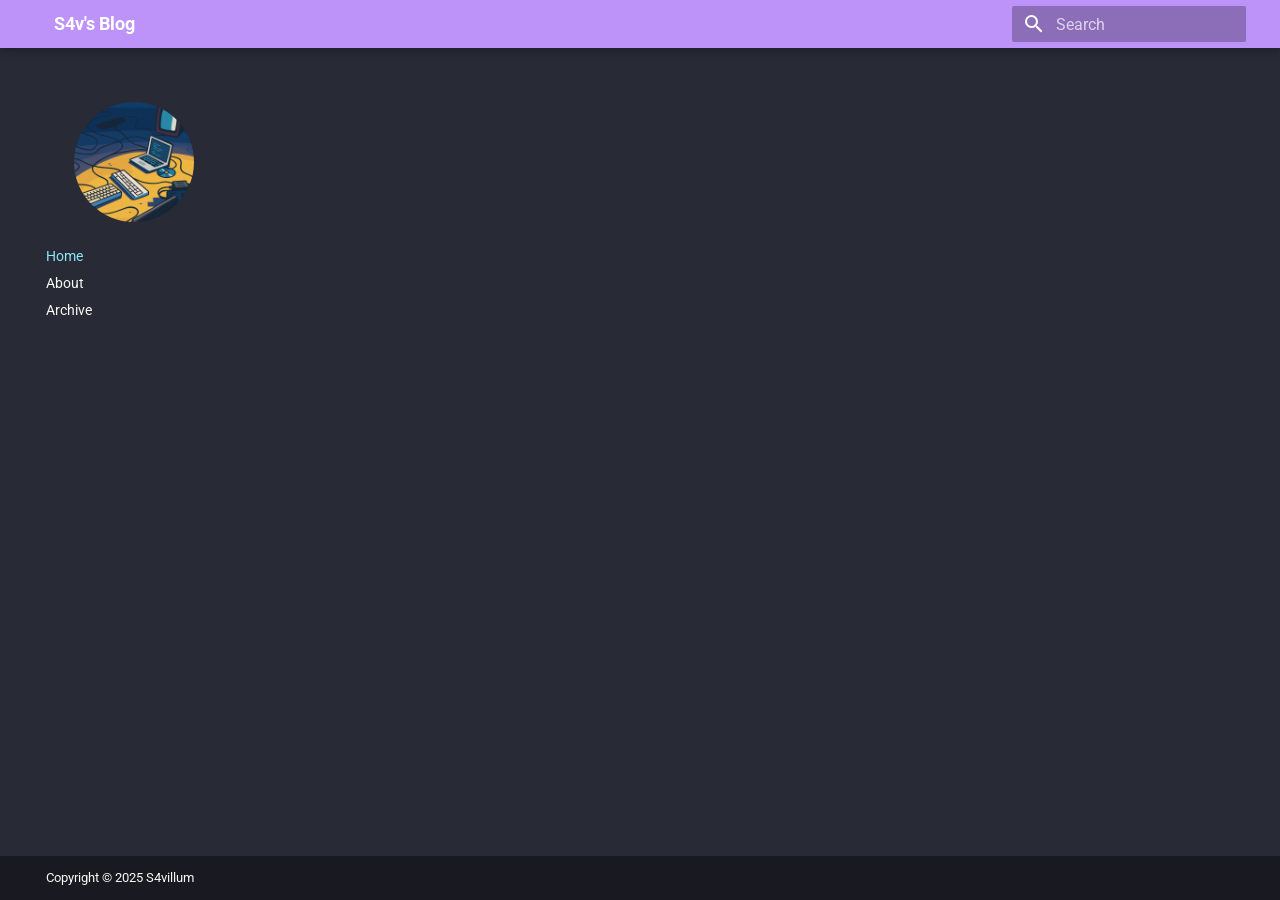
==== index.html @ 74160f94 "Deployed d2fc278 with MkDocs version: 1.6.1" ====
<!doctype html>
<html lang="en" class="no-js">
  <head>
    
      <meta charset="utf-8">
      <meta name="viewport" content="width=device-width,initial-scale=1">
      
        <meta name="description" content="Pentest && Windows internals R&D">
      
      
      
        <link rel="canonical" href="https://savillum.github.io/">
      
      
      
        <link rel="next" href="about/">
      
      
        
      
      
      <link rel="icon" href="assets/images/logo.png">
      <meta name="generator" content="mkdocs-1.6.1, mkdocs-material-9.7.1">
    
    
      
        <title>S4v's Blog</title>
      
    
    
      <link rel="stylesheet" href="assets/stylesheets/main.484c7ddc.min.css">
      
        
        <link rel="stylesheet" href="assets/stylesheets/palette.ab4e12ef.min.css">
      
      


    
    
      
    
    
      
        
        
        <link rel="preconnect" href="https://fonts.gstatic.com" crossorigin>
        <link rel="stylesheet" href="https://fonts.googleapis.com/css?family=Roboto:300,300i,400,400i,700,700i%7CRed+Hat+Mono:400,400i,700,700i&display=fallback">
        <style>:root{--md-text-font:"Roboto";--md-code-font:"Red Hat Mono"}</style>
      
    
    
      <link rel="stylesheet" href="assets/stylesheets/dracula.css">
    
    <script>__md_scope=new URL(".",location),__md_hash=e=>[...e].reduce(((e,_)=>(e<<5)-e+_.charCodeAt(0)),0),__md_get=(e,_=localStorage,t=__md_scope)=>JSON.parse(_.getItem(t.pathname+"."+e)),__md_set=(e,_,t=localStorage,a=__md_scope)=>{try{t.setItem(a.pathname+"."+e,JSON.stringify(_))}catch(e){}}</script>
    
      

    
    
  </head>
  
  
    
    
    
    
    
    <body dir="ltr" data-md-color-scheme="dracula" data-md-color-primary="custom" data-md-color-accent="custom">
  
    
    <input class="md-toggle" data-md-toggle="drawer" type="checkbox" id="__drawer" autocomplete="off">
    <input class="md-toggle" data-md-toggle="search" type="checkbox" id="__search" autocomplete="off">
    <label class="md-overlay" for="__drawer"></label>
    <div data-md-component="skip">
      
    </div>
    <div data-md-component="announce">
      
    </div>
    
    
      

  

<header class="md-header md-header--shadow" data-md-component="header">
  <nav class="md-header__inner md-grid" aria-label="Header">
    <a href="/" title="S4v&#39;s Blog" class="md-header__button md-logo" aria-label="S4v's Blog" data-md-component="logo">
      
  <img src="assets/images/logo.png" alt="logo">

    </a>
    <label class="md-header__button md-icon" for="__drawer">
      
      <svg xmlns="http://www.w3.org/2000/svg" viewBox="0 0 24 24"><path d="M3 6h18v2H3zm0 5h18v2H3zm0 5h18v2H3z"/></svg>
    </label>
    <div class="md-header__title" data-md-component="header-title">
      <div class="md-header__ellipsis">
        <div class="md-header__topic">
          <span class="md-ellipsis">
            S4v's Blog
          </span>
        </div>
        <div class="md-header__topic" data-md-component="header-topic">
          <span class="md-ellipsis">
            
              Home
            
          </span>
        </div>
      </div>
    </div>
    
      
    
    
    
    
      
      
        <label class="md-header__button md-icon" for="__search">
          
          <svg xmlns="http://www.w3.org/2000/svg" viewBox="0 0 24 24"><path d="M9.5 3A6.5 6.5 0 0 1 16 9.5c0 1.61-.59 3.09-1.56 4.23l.27.27h.79l5 5-1.5 1.5-5-5v-.79l-.27-.27A6.52 6.52 0 0 1 9.5 16 6.5 6.5 0 0 1 3 9.5 6.5 6.5 0 0 1 9.5 3m0 2C7 5 5 7 5 9.5S7 14 9.5 14 14 12 14 9.5 12 5 9.5 5"/></svg>
        </label>
        <div class="md-search" data-md-component="search" role="dialog">
  <label class="md-search__overlay" for="__search"></label>
  <div class="md-search__inner" role="search">
    <form class="md-search__form" name="search">
      <input type="text" class="md-search__input" name="query" aria-label="Search" placeholder="Search" autocapitalize="off" autocorrect="off" autocomplete="off" spellcheck="false" data-md-component="search-query" required>
      <label class="md-search__icon md-icon" for="__search">
        
        <svg xmlns="http://www.w3.org/2000/svg" viewBox="0 0 24 24"><path d="M9.5 3A6.5 6.5 0 0 1 16 9.5c0 1.61-.59 3.09-1.56 4.23l.27.27h.79l5 5-1.5 1.5-5-5v-.79l-.27-.27A6.52 6.52 0 0 1 9.5 16 6.5 6.5 0 0 1 3 9.5 6.5 6.5 0 0 1 9.5 3m0 2C7 5 5 7 5 9.5S7 14 9.5 14 14 12 14 9.5 12 5 9.5 5"/></svg>
        
        <svg xmlns="http://www.w3.org/2000/svg" viewBox="0 0 24 24"><path d="M20 11v2H8l5.5 5.5-1.42 1.42L4.16 12l7.92-7.92L13.5 5.5 8 11z"/></svg>
      </label>
      <nav class="md-search__options" aria-label="Search">
        
        <button type="reset" class="md-search__icon md-icon" title="Clear" aria-label="Clear" tabindex="-1">
          
          <svg xmlns="http://www.w3.org/2000/svg" viewBox="0 0 24 24"><path d="M19 6.41 17.59 5 12 10.59 6.41 5 5 6.41 10.59 12 5 17.59 6.41 19 12 13.41 17.59 19 19 17.59 13.41 12z"/></svg>
        </button>
      </nav>
      
    </form>
    <div class="md-search__output">
      <div class="md-search__scrollwrap" tabindex="0" data-md-scrollfix>
        <div class="md-search-result" data-md-component="search-result">
          <div class="md-search-result__meta">
            Initializing search
          </div>
          <ol class="md-search-result__list" role="presentation"></ol>
        </div>
      </div>
    </div>
  </div>
</div>
      
    
    
  </nav>
  
</header>
    
    <div class="md-container" data-md-component="container">
      
      
        
          
        
      
      <main class="md-main" data-md-component="main">
        <div class="md-main__inner md-grid">
          
            
              
              <div class="md-sidebar md-sidebar--primary" data-md-component="sidebar" data-md-type="navigation" >
                <div class="md-sidebar__scrollwrap">
                  <div class="md-sidebar__inner">
                    



<nav class="md-nav md-nav--primary" aria-label="Navigation" data-md-level="0">

  
  
  
    <div class="sidebar-logo-wrapper">
      <a href="/"
         class="sidebar-logo-link"
         aria-label="S4v's Blog">
        <img
          src="assets/images/logo.png"
          alt="S4v's Blog"
          class="sidebar-logo-image"
          width="120"
          height="120"
        >
      </a>
    </div>
  
  


  
  <ul class="md-nav__list" data-md-scrollfix>
    
      
      
  
  
    
  
  
    
      
    
  
  
    <li class="md-nav__item md-nav__item--active">
      
      <input class="md-nav__toggle md-toggle" type="checkbox" id="__toc">
      
      
      
      <a href="." class="md-nav__link md-nav__link--active">
        
  
  
  <span class="md-ellipsis">
    
  
    Home
  

    
  </span>
  
  

      </a>
      
    </li>
  

    
      
      
  
  
  
  
    <li class="md-nav__item">
      <a href="about/" class="md-nav__link">
        
  
  
  <span class="md-ellipsis">
    
  
    About
  

    
  </span>
  
  

      </a>
    </li>
  

    
      
      
  
  
  
  
    <li class="md-nav__item">
      <a href="." class="md-nav__link">
        
  
  
  <span class="md-ellipsis">
    
  
    Archive
  

    
  </span>
  
  

      </a>
    </li>
  

    
  </ul>
</nav>
                  </div>
                </div>
              </div>
            
            
              
              <div class="md-sidebar md-sidebar--secondary" data-md-component="sidebar" data-md-type="toc" >
                <div class="md-sidebar__scrollwrap">
                  <div class="md-sidebar__inner">
                    

<nav class="md-nav md-nav--secondary" aria-label="Table of contents">
  
  
  
  
</nav>
                  </div>
                </div>
              </div>
            
          
          
            <div class="md-content" data-md-component="content">
              
              <article class="md-content__inner md-typeset">
                

  <!-- Header del blog (contenuto di blog/index.md) -->
  <header class="md-typeset">
    
  </header>

  <!-- Indice dei post -->
  <section class="blog-index">
    
  </section>

  <!-- Paginazione (lasciata com'è nel tema originale) -->
  


              </article>
            </div>
          
          
<script>var target=document.getElementById(location.hash.slice(1));target&&target.name&&(target.checked=target.name.startsWith("__tabbed_"))</script>
        </div>
        
      </main>
      
        <footer class="md-footer">
  
  <div class="md-footer-meta md-typeset">
    <div class="md-footer-meta__inner md-grid">
      <div class="md-copyright">
  
    <div class="md-copyright__highlight">
      Copyright &copy; 2025 S4villum
    </div>
  
  
</div>
      
    </div>
  </div>
</footer>
      
    </div>
    <div class="md-dialog" data-md-component="dialog">
      <div class="md-dialog__inner md-typeset"></div>
    </div>
    
    
    
      
      
      <script id="__config" type="application/json">{"annotate": null, "base": ".", "features": [], "search": "assets/javascripts/workers/search.2c215733.min.js", "tags": null, "translations": {"clipboard.copied": "Copied to clipboard", "clipboard.copy": "Copy to clipboard", "search.result.more.one": "1 more on this page", "search.result.more.other": "# more on this page", "search.result.none": "No matching documents", "search.result.one": "1 matching document", "search.result.other": "# matching documents", "search.result.placeholder": "Type to start searching", "search.result.term.missing": "Missing", "select.version": "Select version"}, "version": null}</script>
    
    
      <script src="assets/javascripts/bundle.79ae519e.min.js"></script>
      
    
  </body>
</html>
---- assets/stylesheets/main.484c7ddc.min.css ----
@charset "UTF-8";html{-webkit-text-size-adjust:none;-moz-text-size-adjust:none;text-size-adjust:none;box-sizing:border-box}*,:after,:before{box-sizing:inherit}@media (prefers-reduced-motion){*,:after,:before{transition:none!important}}body{margin:0}a,button,input,label{-webkit-tap-highlight-color:transparent}a{color:inherit;text-decoration:none}hr{border:0;box-sizing:initial;display:block;height:.05rem;overflow:visible;padding:0}small{font-size:80%}sub,sup{line-height:1em}img{border-style:none}table{border-collapse:initial;border-spacing:0}td,th{font-weight:400;vertical-align:top}button{background:#0000;border:0;font-family:inherit;font-size:inherit;margin:0;padding:0}input{border:0;outline:none}:root{--md-primary-fg-color:#4051b5;--md-primary-fg-color--light:#5d6cc0;--md-primary-fg-color--dark:#303fa1;--md-primary-bg-color:#fff;--md-primary-bg-color--light:#ffffffb3;--md-accent-fg-color:#526cfe;--md-accent-fg-color--transparent:#526cfe1a;--md-accent-bg-color:#fff;--md-accent-bg-color--light:#ffffffb3}[data-md-color-scheme=default]{color-scheme:light}[data-md-color-scheme=default] img[src$="#gh-dark-mode-only"],[data-md-color-scheme=default] img[src$="#only-dark"]{display:none}:root,[data-md-color-scheme=default]{--md-hue:225deg;--md-default-fg-color:#000000de;--md-default-fg-color--light:#0000008a;--md-default-fg-color--lighter:#00000052;--md-default-fg-color--lightest:#00000012;--md-default-bg-color:#fff;--md-default-bg-color--light:#ffffffb3;--md-default-bg-color--lighter:#ffffff4d;--md-default-bg-color--lightest:#ffffff1f;--md-code-fg-color:#36464e;--md-code-bg-color:#f5f5f5;--md-code-bg-color--light:#f5f5f5b3;--md-code-bg-color--lighter:#f5f5f54d;--md-code-hl-color:#4287ff;--md-code-hl-color--light:#4287ff1a;--md-code-hl-number-color:#d52a2a;--md-code-hl-special-color:#db1457;--md-code-hl-function-color:#a846b9;--md-code-hl-constant-color:#6e59d9;--md-code-hl-keyword-color:#3f6ec6;--md-code-hl-string-color:#1c7d4d;--md-code-hl-name-color:var(--md-code-fg-color);--md-code-hl-operator-color:var(--md-default-fg-color--light);--md-code-hl-punctuation-color:var(--md-default-fg-color--light);--md-code-hl-comment-color:var(--md-default-fg-color--light);--md-code-hl-generic-color:var(--md-default-fg-color--light);--md-code-hl-variable-color:var(--md-default-fg-color--light);--md-typeset-color:var(--md-default-fg-color);--md-typeset-a-color:var(--md-primary-fg-color);--md-typeset-del-color:#f5503d26;--md-typeset-ins-color:#0bd57026;--md-typeset-kbd-color:#fafafa;--md-typeset-kbd-accent-color:#fff;--md-typeset-kbd-border-color:#b8b8b8;--md-typeset-mark-color:#ffff0080;--md-typeset-table-color:#0000001f;--md-typeset-table-color--light:rgba(0,0,0,.035);--md-admonition-fg-color:var(--md-default-fg-color);--md-admonition-bg-color:var(--md-default-bg-color);--md-warning-fg-color:#000000de;--md-warning-bg-color:#ff9;--md-footer-fg-color:#fff;--md-footer-fg-color--light:#ffffffb3;--md-footer-fg-color--lighter:#ffffff73;--md-footer-bg-color:#000000de;--md-footer-bg-color--dark:#00000052;--md-shadow-z1:0 0.2rem 0.5rem #0000000d,0 0 0.05rem #0000001a;--md-shadow-z2:0 0.2rem 0.5rem #0000001a,0 0 0.05rem #00000040;--md-shadow-z3:0 0.2rem 0.5rem #0003,0 0 0.05rem #00000059}.md-icon svg{fill:currentcolor;display:block;height:1.2rem;width:1.2rem}body{-webkit-font-smoothing:antialiased;-moz-osx-font-smoothing:grayscale;--md-text-font-family:var(--md-text-font,_),-apple-system,BlinkMacSystemFont,Helvetica,Arial,sans-serif;--md-code-font-family:var(--md-code-font,_),SFMono-Regular,Consolas,Menlo,monospace}aside,body,input{font-feature-settings:"kern","liga";color:var(--md-typeset-color);font-family:var(--md-text-font-family)}code,kbd,pre{font-feature-settings:"kern";font-family:var(--md-code-font-family)}:root{--md-typeset-table-sort-icon:url('data:image/svg+xml;charset=utf-8,<svg xmlns="http://www.w3.org/2000/svg" viewBox="0 0 24 24"><path d="m18 21-4-4h3V7h-3l4-4 4 4h-3v10h3M2 19v-2h10v2M2 13v-2h7v2M2 7V5h4v2z"/></svg>');--md-typeset-table-sort-icon--asc:url('data:image/svg+xml;charset=utf-8,<svg xmlns="http://www.w3.org/2000/svg" viewBox="0 0 24 24"><path d="M19 17h3l-4 4-4-4h3V3h2M2 17h10v2H2M6 5v2H2V5m0 6h7v2H2z"/></svg>');--md-typeset-table-sort-icon--desc:url('data:image/svg+xml;charset=utf-8,<svg xmlns="http://www.w3.org/2000/svg" viewBox="0 0 24 24"><path d="M19 7h3l-4-4-4 4h3v14h2M2 17h10v2H2M6 5v2H2V5m0 6h7v2H2z"/></svg>')}.md-typeset{-webkit-print-color-adjust:exact;color-adjust:exact;font-size:.8rem;line-height:1.6;overflow-wrap:break-word}@media print{.md-typeset{font-size:.68rem}}.md-typeset blockquote,.md-typeset dl,.md-typeset figure,.md-typeset ol,.md-typeset pre,.md-typeset ul{margin-bottom:1em;margin-top:1em}.md-typeset h1{color:var(--md-default-fg-color--light);font-size:2em;line-height:1.3;margin:0 0 1.25em}.md-typeset h1,.md-typeset h2{font-weight:300;letter-spacing:-.01em}.md-typeset h2{font-size:1.5625em;line-height:1.4;margin:1.6em 0 .64em}.md-typeset h3{font-size:1.25em;font-weight:400;letter-spacing:-.01em;line-height:1.5;margin:1.6em 0 .8em}.md-typeset h2+h3{margin-top:.8em}.md-typeset h4{font-weight:700;letter-spacing:-.01em;margin:1em 0}.md-typeset h5,.md-typeset h6{color:var(--md-default-fg-color--light);font-size:.8em;font-weight:700;letter-spacing:-.01em;margin:1.25em 0}.md-typeset h5{text-transform:uppercase}.md-typeset h5 code{text-transform:none}.md-typeset hr{border-bottom:.05rem solid var(--md-default-fg-color--lightest);display:flow-root;margin:1.5em 0}.md-typeset a{color:var(--md-typeset-a-color);word-break:break-word}.md-typeset a,.md-typeset a:before{transition:color 125ms}.md-typeset a:focus,.md-typeset a:hover{color:var(--md-accent-fg-color)}.md-typeset a:focus code,.md-typeset a:hover code{background-color:var(--md-accent-fg-color--transparent);color:var(--md-accent-fg-color)}.md-typeset a code{color:var(--md-typeset-a-color)}.md-typeset a.focus-visible{outline-color:var(--md-accent-fg-color);outline-offset:.2rem}.md-typeset code,.md-typeset kbd,.md-typeset pre{color:var(--md-code-fg-color);direction:ltr;font-variant-ligatures:none;transition:background-color 125ms}@media print{.md-typeset code,.md-typeset kbd,.md-typeset pre{white-space:pre-wrap}}.md-typeset code{background-color:var(--md-code-bg-color);border-radius:.1rem;-webkit-box-decoration-break:clone;box-decoration-break:clone;font-size:.85em;padding:0 .2941176471em;transition:color 125ms,background-color 125ms;word-break:break-word}.md-typeset code:not(.focus-visible){-webkit-tap-highlight-color:transparent;outline:none}.md-typeset pre{display:flow-root;line-height:1.4;position:relative}.md-typeset pre>code{-webkit-box-decoration-break:slice;box-decoration-break:slice;box-shadow:none;display:block;margin:0;outline-color:var(--md-accent-fg-color);overflow:auto;padding:.7720588235em 1.1764705882em;scrollbar-color:var(--md-default-fg-color--lighter) #0000;scrollbar-width:thin;touch-action:auto;word-break:normal}.md-typeset pre>code:hover{scrollbar-color:var(--md-accent-fg-color) #0000}.md-typeset pre>code::-webkit-scrollbar{height:.2rem;width:.2rem}.md-typeset pre>code::-webkit-scrollbar-thumb{background-color:var(--md-default-fg-color--lighter)}.md-typeset pre>code::-webkit-scrollbar-thumb:hover{background-color:var(--md-accent-fg-color)}.md-typeset kbd{background-color:var(--md-typeset-kbd-color);border-radius:.1rem;box-shadow:0 .1rem 0 .05rem var(--md-typeset-kbd-border-color),0 .1rem 0 var(--md-typeset-kbd-border-color),0 -.1rem .2rem var(--md-typeset-kbd-accent-color) inset;color:var(--md-default-fg-color);display:inline-block;font-size:.75em;padding:0 .6666666667em;vertical-align:text-top;word-break:break-word}.md-typeset mark{background-color:var(--md-typeset-mark-color);-webkit-box-decoration-break:clone;box-decoration-break:clone;color:inherit;word-break:break-word}.md-typeset abbr{cursor:help;text-decoration:none}.md-typeset [data-preview],.md-typeset abbr{border-bottom:.05rem dotted var(--md-default-fg-color--light)}.md-typeset small{opacity:.75}[dir=ltr] .md-typeset sub,[dir=ltr] .md-typeset sup{margin-left:.078125em}[dir=rtl] .md-typeset sub,[dir=rtl] .md-typeset sup{margin-right:.078125em}[dir=ltr] .md-typeset blockquote{padding-left:.6rem}[dir=rtl] .md-typeset blockquote{padding-right:.6rem}[dir=ltr] .md-typeset blockquote{border-left:.2rem solid var(--md-default-fg-color--lighter)}[dir=rtl] .md-typeset blockquote{border-right:.2rem solid var(--md-default-fg-color--lighter)}.md-typeset blockquote{color:var(--md-default-fg-color--light);margin-left:0;margin-right:0}.md-typeset ul{list-style-type:disc}.md-typeset ul[type]{list-style-type:revert-layer}[dir=ltr] .md-typeset ol,[dir=ltr] .md-typeset ul{margin-left:.625em}[dir=rtl] .md-typeset ol,[dir=rtl] .md-typeset ul{margin-right:.625em}.md-typeset ol,.md-typeset ul{padding:0}.md-typeset ol:not([hidden]),.md-typeset ul:not([hidden]){display:flow-root}.md-typeset ol ol,.md-typeset ul ol{list-style-type:lower-alpha}.md-typeset ol ol ol,.md-typeset ul ol ol{list-style-type:lower-roman}.md-typeset ol ol ol ol,.md-typeset ul ol ol ol{list-style-type:upper-alpha}.md-typeset ol ol ol ol ol,.md-typeset ul ol ol ol ol{list-style-type:upper-roman}.md-typeset ol[type],.md-typeset ul[type]{list-style-type:revert-layer}[dir=ltr] .md-typeset ol li,[dir=ltr] .md-typeset ul li{margin-left:1.25em}[dir=rtl] .md-typeset ol li,[dir=rtl] .md-typeset ul li{margin-right:1.25em}.md-typeset ol li,.md-typeset ul li{margin-bottom:.5em}.md-typeset ol li blockquote,.md-typeset ol li p,.md-typeset ul li blockquote,.md-typeset ul li p{margin:.5em 0}.md-typeset ol li:last-child,.md-typeset ul li:last-child{margin-bottom:0}[dir=ltr] .md-typeset ol li ol,[dir=ltr] .md-typeset ol li ul,[dir=ltr] .md-typeset ul li ol,[dir=ltr] .md-typeset ul li ul{margin-left:.625em}[dir=rtl] .md-typeset ol li ol,[dir=rtl] .md-typeset ol li ul,[dir=rtl] .md-typeset ul li ol,[dir=rtl] .md-typeset ul li ul{margin-right:.625em}.md-typeset ol li ol,.md-typeset ol li ul,.md-typeset ul li ol,.md-typeset ul li ul{margin-bottom:.5em;margin-top:.5em}[dir=ltr] .md-typeset dd{margin-left:1.875em}[dir=rtl] .md-typeset dd{margin-right:1.875em}.md-typeset dd{margin-bottom:1.5em;margin-top:1em}.md-typeset img,.md-typeset svg,.md-typeset video{height:auto;max-width:100%}.md-typeset img[align=left]{margin:1em 1em 1em 0}.md-typeset img[align=right]{margin:1em 0 1em 1em}.md-typeset img[align]:only-child{margin-top:0}.md-typeset figure{display:flow-root;margin:1em auto;max-width:100%;text-align:center;width:fit-content}.md-typeset figure img{display:block;margin:0 auto}.md-typeset figcaption{font-style:italic;margin:1em auto;max-width:24rem}.md-typeset iframe{max-width:100%}.md-typeset table:not([class]){background-color:var(--md-default-bg-color);border:.05rem solid var(--md-typeset-table-color);border-radius:.1rem;display:inline-block;font-size:.64rem;max-width:100%;overflow:auto;touch-action:auto}@media print{.md-typeset table:not([class]){display:table}}.md-typeset table:not([class])+*{margin-top:1.5em}.md-typeset table:not([class]) td>:first-child,.md-typeset table:not([class]) th>:first-child{margin-top:0}.md-typeset table:not([class]) td>:last-child,.md-typeset table:not([class]) th>:last-child{margin-bottom:0}.md-typeset table:not([class]) td:not([align]),.md-typeset table:not([class]) th:not([align]){text-align:left}[dir=rtl] .md-typeset table:not([class]) td:not([align]),[dir=rtl] .md-typeset table:not([class]) th:not([align]){text-align:right}.md-typeset table:not([class]) th{font-weight:700;min-width:5rem;padding:.9375em 1.25em;vertical-align:top}.md-typeset table:not([class]) td{border-top:.05rem solid var(--md-typeset-table-color);padding:.9375em 1.25em;vertical-align:top}.md-typeset table:not([class]) tbody tr{transition:background-color 125ms}.md-typeset table:not([class]) tbody tr:hover{background-color:var(--md-typeset-table-color--light);box-shadow:0 .05rem 0 var(--md-default-bg-color) inset}.md-typeset table:not([class]) a{word-break:normal}.md-typeset table th[role=columnheader]{cursor:pointer}[dir=ltr] .md-typeset table th[role=columnheader]:after{margin-left:.5em}[dir=rtl] .md-typeset table th[role=columnheader]:after{margin-right:.5em}.md-typeset table th[role=columnheader]:after{content:"";display:inline-block;height:1.2em;-webkit-mask-image:var(--md-typeset-table-sort-icon);mask-image:var(--md-typeset-table-sort-icon);-webkit-mask-repeat:no-repeat;mask-repeat:no-repeat;-webkit-mask-size:contain;mask-size:contain;transition:background-color 125ms;vertical-align:text-bottom;width:1.2em}.md-typeset table th[role=columnheader]:hover:after{background-color:var(--md-default-fg-color--lighter)}.md-typeset table th[role=columnheader][aria-sort=ascending]:after{background-color:var(--md-default-fg-color--light);-webkit-mask-image:var(--md-typeset-table-sort-icon--asc);mask-image:var(--md-typeset-table-sort-icon--asc)}.md-typeset table th[role=columnheader][aria-sort=descending]:after{background-color:var(--md-default-fg-color--light);-webkit-mask-image:var(--md-typeset-table-sort-icon--desc);mask-image:var(--md-typeset-table-sort-icon--desc)}.md-typeset__scrollwrap{margin:1em -.8rem;overflow-x:auto;touch-action:auto}.md-typeset__table{display:inline-block;margin-bottom:.5em;padding:0 .8rem}@media print{.md-typeset__table{display:block}}html .md-typeset__table table{display:table;margin:0;overflow:hidden;width:100%}@media screen and (max-width:44.984375em){.md-content__inner>pre{margin:1em -.8rem}.md-content__inner>pre code{border-radius:0}}.md-typeset .md-author{border-radius:100%;display:block;flex-shrink:0;height:1.6rem;overflow:hidden;position:relative;transition:color 125ms,transform 125ms;width:1.6rem}.md-typeset .md-author img{display:block}.md-typeset .md-author--more{background:var(--md-default-fg-color--lightest);color:var(--md-default-fg-color--lighter);font-size:.6rem;font-weight:700;line-height:1.6rem;text-align:center}.md-typeset .md-author--long{height:2.4rem;width:2.4rem}.md-typeset a.md-author{transform:scale(1)}.md-typeset a.md-author img{border-radius:100%;filter:grayscale(100%) opacity(75%);transition:filter 125ms}.md-typeset a.md-author:focus,.md-typeset a.md-author:hover{transform:scale(1.1);z-index:1}.md-typeset a.md-author:focus img,.md-typeset a.md-author:hover img{filter:grayscale(0)}.md-banner{background-color:var(--md-footer-bg-color);color:var(--md-footer-fg-color);overflow:auto}@media print{.md-banner{display:none}}.md-banner--warning{background-color:var(--md-warning-bg-color);color:var(--md-warning-fg-color)}.md-banner__inner{font-size:.7rem;margin:.6rem auto;padding:0 .8rem}[dir=ltr] .md-banner__button{float:right}[dir=rtl] .md-banner__button{float:left}.md-banner__button{color:inherit;cursor:pointer;transition:opacity .25s}.no-js .md-banner__button{display:none}.md-banner__button:hover{opacity:.7}html{font-size:125%;height:100%;overflow-x:hidden}@media screen and (min-width:100em){html{font-size:137.5%}}@media screen and (min-width:125em){html{font-size:150%}}body{background-color:var(--md-default-bg-color);display:flex;flex-direction:column;font-size:.5rem;min-height:100%;position:relative;width:100%}@media print{body{display:block}}@media screen and (max-width:59.984375em){body[data-md-scrolllock]{position:fixed}}.md-grid{margin-left:auto;margin-right:auto;max-width:61rem}.md-container{display:flex;flex-direction:column;flex-grow:1}@media print{.md-container{display:block}}.md-main{flex-grow:1}.md-main__inner{display:flex;height:100%;margin-top:1.5rem}.md-ellipsis{overflow:hidden;text-overflow:ellipsis}.md-toggle{display:none}.md-option{height:0;opacity:0;position:absolute;width:0}.md-option:checked+label:not([hidden]){display:block}.md-option.focus-visible+label{outline-color:var(--md-accent-fg-color);outline-style:auto}.md-skip{background-color:var(--md-default-fg-color);border-radius:.1rem;color:var(--md-default-bg-color);font-size:.64rem;margin:.5rem;opacity:0;outline-color:var(--md-accent-fg-color);padding:.3rem .5rem;position:fixed;transform:translateY(.4rem);z-index:-1}.md-skip:focus{opacity:1;transform:translateY(0);transition:transform .25s cubic-bezier(.4,0,.2,1),opacity 175ms 75ms;z-index:10}@page{margin:25mm}:root{--md-clipboard-icon:url('data:image/svg+xml;charset=utf-8,<svg xmlns="http://www.w3.org/2000/svg" viewBox="0 0 24 24"><path d="M19 21H8V7h11m0-2H8a2 2 0 0 0-2 2v14a2 2 0 0 0 2 2h11a2 2 0 0 0 2-2V7a2 2 0 0 0-2-2m-3-4H4a2 2 0 0 0-2 2v14h2V3h12z"/></svg>')}.md-clipboard{border-radius:.1rem;color:var(--md-default-fg-color--lightest);cursor:pointer;height:1.5em;outline-color:var(--md-accent-fg-color);outline-offset:.1rem;transition:color .25s;width:1.5em;z-index:1}@media print{.md-clipboard{display:none}}.md-clipboard:not(.focus-visible){-webkit-tap-highlight-color:transparent;outline:none}:hover>.md-clipboard{color:var(--md-default-fg-color--light)}.md-clipboard:focus,.md-clipboard:hover{color:var(--md-accent-fg-color)}.md-clipboard:after{background-color:currentcolor;content:"";display:block;height:1.125em;margin:0 auto;-webkit-mask-image:var(--md-clipboard-icon);mask-image:var(--md-clipboard-icon);-webkit-mask-position:center;mask-position:center;-webkit-mask-repeat:no-repeat;mask-repeat:no-repeat;-webkit-mask-size:contain;mask-size:contain;width:1.125em}.md-clipboard--inline{cursor:pointer}.md-clipboard--inline code{transition:color .25s,background-color .25s}.md-clipboard--inline:focus code,.md-clipboard--inline:hover code{background-color:var(--md-accent-fg-color--transparent);color:var(--md-accent-fg-color)}:root{--md-code-select-icon:url('data:image/svg+xml;charset=utf-8,<svg xmlns="http://www.w3.org/2000/svg" viewBox="0 0 24 24"><path d="M19 19h-4v2h4c1.1 0 2-.9 2-2v-4h-2m0-12h-4v2h4v4h2V5c0-1.1-.9-2-2-2M5 5h4V3H5c-1.1 0-2 .9-2 2v4h2m0 6H3v4c0 1.1.9 2 2 2h4v-2H5zm2-4h2v2H7zm4 0h2v2h-2zm4 0h2v2h-2zM7 7h2v2H7zm4 0h2v2h-2zm4 0h2v2h-2zm-8 8h2v2H7zm4 0h2v2h-2zm4 0h2v2h-2z"/></svg>');--md-code-copy-icon:url('data:image/svg+xml;charset=utf-8,<svg xmlns="http://www.w3.org/2000/svg" viewBox="0 0 24 24"><path d="M19 21H8V7h11m0-2H8a2 2 0 0 0-2 2v14a2 2 0 0 0 2 2h11a2 2 0 0 0 2-2V7a2 2 0 0 0-2-2m-3-4H4a2 2 0 0 0-2 2v14h2V3h12z"/></svg>')}.md-typeset .md-code__content{display:grid}.md-code__nav{background-color:var(--md-code-bg-color--lighter);border-radius:.1rem;display:flex;gap:.2rem;padding:.2rem;position:absolute;right:.25em;top:.25em;transition:background-color .25s;z-index:1}:hover>.md-code__nav{background-color:var(--md-code-bg-color--light)}.md-code__button{color:var(--md-default-fg-color--lightest);cursor:pointer;display:block;height:1.5em;outline-color:var(--md-accent-fg-color);outline-offset:.1rem;transition:color .25s;width:1.5em}:hover>*>.md-code__button{color:var(--md-default-fg-color--light)}.md-code__button.focus-visible,.md-code__button:hover{color:var(--md-accent-fg-color)}.md-code__button--active{color:var(--md-default-fg-color)!important}.md-code__button:after{background-color:currentcolor;content:"";display:block;height:1.125em;margin:0 auto;-webkit-mask-position:center;mask-position:center;-webkit-mask-repeat:no-repeat;mask-repeat:no-repeat;-webkit-mask-size:contain;mask-size:contain;width:1.125em}.md-code__button[data-md-type=select]:after{-webkit-mask-image:var(--md-code-select-icon);mask-image:var(--md-code-select-icon)}.md-code__button[data-md-type=copy]:after{-webkit-mask-image:var(--md-code-copy-icon);mask-image:var(--md-code-copy-icon)}@keyframes consent{0%{opacity:0;transform:translateY(100%)}to{opacity:1;transform:translateY(0)}}@keyframes overlay{0%{opacity:0}to{opacity:1}}.md-consent__overlay{animation:overlay .25s both;-webkit-backdrop-filter:blur(.1rem);backdrop-filter:blur(.1rem);background-color:#0000008a;height:100%;opacity:1;position:fixed;top:0;width:100%;z-index:5}.md-consent__inner{animation:consent .5s cubic-bezier(.1,.7,.1,1) both;background-color:var(--md-default-bg-color);border:0;border-radius:.1rem;bottom:0;box-shadow:0 0 .2rem #0000001a,0 .2rem .4rem #0003;max-height:100%;overflow:auto;padding:0;position:fixed;width:100%;z-index:5}.md-consent__form{padding:.8rem}.md-consent__settings{display:none;margin:1em 0}input:checked+.md-consent__settings{display:block}.md-consent__controls{margin-bottom:.8rem}.md-typeset .md-consent__controls .md-button{display:inline}@media screen and (max-width:44.984375em){.md-typeset .md-consent__controls .md-button{display:block;margin-top:.4rem;text-align:center;width:100%}}.md-consent label{cursor:pointer}.md-content{flex-grow:1;min-width:0}.md-content__inner{margin:0 .8rem 1.2rem;padding-top:.6rem}@media screen and (min-width:76.25em){[dir=ltr] .md-sidebar--primary:not([hidden])~.md-content>.md-content__inner{margin-left:1.2rem}[dir=ltr] .md-sidebar--secondary:not([hidden])~.md-content>.md-content__inner,[dir=rtl] .md-sidebar--primary:not([hidden])~.md-content>.md-content__inner{margin-right:1.2rem}[dir=rtl] .md-sidebar--secondary:not([hidden])~.md-content>.md-content__inner{margin-left:1.2rem}}.md-content__inner:before{content:"";display:block;height:.4rem}.md-content__inner>:last-child{margin-bottom:0}[dir=ltr] .md-content__button{float:right}[dir=rtl] .md-content__button{float:left}[dir=ltr] .md-content__button{margin-left:.4rem}[dir=rtl] .md-content__button{margin-right:.4rem}.md-content__button{margin:.4rem 0;padding:0}@media print{.md-content__button{display:none}}.md-typeset .md-content__button{color:var(--md-default-fg-color--lighter)}.md-content__button svg{display:inline;vertical-align:top}[dir=rtl] .md-content__button svg{transform:scaleX(-1)}[dir=ltr] .md-dialog{right:.8rem}[dir=rtl] .md-dialog{left:.8rem}.md-dialog{background-color:var(--md-default-fg-color);border-radius:.1rem;bottom:.8rem;box-shadow:var(--md-shadow-z3);min-width:11.1rem;opacity:0;padding:.4rem .6rem;pointer-events:none;position:fixed;transform:translateY(100%);transition:transform 0ms .4s,opacity .4s;z-index:4}@media print{.md-dialog{display:none}}.md-dialog--active{opacity:1;pointer-events:auto;transform:translateY(0);transition:transform .4s cubic-bezier(.075,.85,.175,1),opacity .4s}.md-dialog__inner{color:var(--md-default-bg-color);font-size:.7rem}.md-feedback{margin:2em 0 1em;text-align:center}.md-feedback fieldset{border:none;margin:0;padding:0}.md-feedback__title{font-weight:700;margin:1em auto}.md-feedback__inner{position:relative}.md-feedback__list{display:flex;flex-wrap:wrap;place-content:baseline center;position:relative}.md-feedback__list:hover .md-icon:not(:disabled){color:var(--md-default-fg-color--lighter)}:disabled .md-feedback__list{min-height:1.8rem}.md-feedback__icon{color:var(--md-default-fg-color--light);cursor:pointer;flex-shrink:0;margin:0 .1rem;transition:color 125ms}.md-feedback__icon:not(:disabled).md-icon:hover{color:var(--md-accent-fg-color)}.md-feedback__icon:disabled{color:var(--md-default-fg-color--lightest);pointer-events:none}.md-feedback__note{opacity:0;position:relative;transform:translateY(.4rem);transition:transform .4s cubic-bezier(.1,.7,.1,1),opacity .15s}.md-feedback__note>*{margin:0 auto;max-width:16rem}:disabled .md-feedback__note{opacity:1;transform:translateY(0)}@media print{.md-feedback{display:none}}.md-footer{background-color:var(--md-footer-bg-color);color:var(--md-footer-fg-color)}@media print{.md-footer{display:none}}.md-footer__inner{justify-content:space-between;overflow:auto;padding:.2rem}.md-footer__inner:not([hidden]){display:flex}.md-footer__link{align-items:end;display:flex;flex-grow:0.01;margin-bottom:.4rem;margin-top:1rem;max-width:100%;outline-color:var(--md-accent-fg-color);overflow:hidden;transition:opacity .25s}.md-footer__link:focus,.md-footer__link:hover{opacity:.7}[dir=rtl] .md-footer__link svg{transform:scaleX(-1)}@media screen and (max-width:44.984375em){.md-footer__link--prev{flex-shrink:0}.md-footer__link--prev .md-footer__title{display:none}}[dir=ltr] .md-footer__link--next{margin-left:auto}[dir=rtl] .md-footer__link--next{margin-right:auto}.md-footer__link--next{text-align:right}[dir=rtl] .md-footer__link--next{text-align:left}.md-footer__title{flex-grow:1;font-size:.9rem;margin-bottom:.7rem;max-width:calc(100% - 2.4rem);padding:0 1rem;white-space:nowrap}.md-footer__button{margin:.2rem;padding:.4rem}.md-footer__direction{font-size:.64rem;opacity:.7}.md-footer-meta{background-color:var(--md-footer-bg-color--dark)}.md-footer-meta__inner{display:flex;flex-wrap:wrap;justify-content:space-between;padding:.2rem}html .md-footer-meta.md-typeset a{color:var(--md-footer-fg-color--light)}html .md-footer-meta.md-typeset a:focus,html .md-footer-meta.md-typeset a:hover{color:var(--md-footer-fg-color)}.md-copyright{color:var(--md-footer-fg-color--lighter);font-size:.64rem;margin:auto .6rem;padding:.4rem 0;width:100%}@media screen and (min-width:45em){.md-copyright{width:auto}}.md-copyright__highlight{color:var(--md-footer-fg-color--light)}.md-social{display:inline-flex;gap:.2rem;margin:0 .4rem;padding:.2rem 0 .6rem}@media screen and (min-width:45em){.md-social{padding:.6rem 0}}.md-social__link{display:inline-block;height:1.6rem;text-align:center;width:1.6rem}.md-social__link:before{line-height:1.9}.md-social__link svg{fill:currentcolor;max-height:.8rem;vertical-align:-25%}.md-typeset .md-button{border:.1rem solid;border-radius:.1rem;color:var(--md-primary-fg-color);cursor:pointer;display:inline-block;font-weight:700;padding:.625em 2em;transition:color 125ms,background-color 125ms,border-color 125ms}.md-typeset .md-button--primary{background-color:var(--md-primary-fg-color);border-color:var(--md-primary-fg-color);color:var(--md-primary-bg-color)}.md-typeset .md-button:focus,.md-typeset .md-button:hover{background-color:var(--md-accent-fg-color);border-color:var(--md-accent-fg-color);color:var(--md-accent-bg-color)}[dir=ltr] .md-typeset .md-input{border-top-left-radius:.1rem}[dir=ltr] .md-typeset .md-input,[dir=rtl] .md-typeset .md-input{border-top-right-radius:.1rem}[dir=rtl] .md-typeset .md-input{border-top-left-radius:.1rem}.md-typeset .md-input{border-bottom:.1rem solid var(--md-default-fg-color--lighter);box-shadow:var(--md-shadow-z1);font-size:.8rem;height:1.8rem;padding:0 .6rem;transition:border .25s,box-shadow .25s}.md-typeset .md-input:focus,.md-typeset .md-input:hover{border-bottom-color:var(--md-accent-fg-color);box-shadow:var(--md-shadow-z2)}.md-typeset .md-input--stretch{width:100%}.md-header{background-color:var(--md-primary-fg-color);box-shadow:0 0 .2rem #0000,0 .2rem .4rem #0000;color:var(--md-primary-bg-color);display:block;left:0;position:sticky;right:0;top:0;z-index:4}@media print{.md-header{display:none}}.md-header[hidden]{transform:translateY(-100%);transition:transform .25s cubic-bezier(.8,0,.6,1),box-shadow .25s}.md-header--shadow{box-shadow:0 0 .2rem #0000001a,0 .2rem .4rem #0003;transition:transform .25s cubic-bezier(.1,.7,.1,1),box-shadow .25s}.md-header__inner{align-items:center;display:flex;padding:0 .2rem}.md-header__button{color:currentcolor;cursor:pointer;margin:.2rem;outline-color:var(--md-accent-fg-color);padding:.4rem;position:relative;transition:opacity .25s;vertical-align:middle;z-index:1}.md-header__button:hover{opacity:.7}.md-header__button:not([hidden]){display:inline-block}.md-header__button:not(.focus-visible){-webkit-tap-highlight-color:transparent;outline:none}.md-header__button.md-logo{margin:.2rem;padding:.4rem}@media screen and (max-width:76.234375em){.md-header__button.md-logo{display:none}}.md-header__button.md-logo img,.md-header__button.md-logo svg{fill:currentcolor;display:block;height:1.2rem;width:auto}@media screen and (min-width:60em){.md-header__button[for=__search]{display:none}}.no-js .md-header__button[for=__search]{display:none}[dir=rtl] .md-header__button[for=__search] svg{transform:scaleX(-1)}@media screen and (min-width:76.25em){.md-header__button[for=__drawer]{display:none}}.md-header__topic{display:flex;max-width:100%;position:absolute;transition:transform .4s cubic-bezier(.1,.7,.1,1),opacity .15s;white-space:nowrap}.md-header__topic+.md-header__topic{opacity:0;pointer-events:none;transform:translateX(1.25rem);transition:transform .4s cubic-bezier(1,.7,.1,.1),opacity .15s;z-index:-1}[dir=rtl] .md-header__topic+.md-header__topic{transform:translateX(-1.25rem)}.md-header__topic:first-child{font-weight:700}[dir=ltr] .md-header__title{margin-left:1rem;margin-right:.4rem}[dir=rtl] .md-header__title{margin-left:.4rem;margin-right:1rem}.md-header__title{flex-grow:1;font-size:.9rem;height:2.4rem;line-height:2.4rem}.md-header__title--active .md-header__topic{opacity:0;pointer-events:none;transform:translateX(-1.25rem);transition:transform .4s cubic-bezier(1,.7,.1,.1),opacity .15s;z-index:-1}[dir=rtl] .md-header__title--active .md-header__topic{transform:translateX(1.25rem)}.md-header__title--active .md-header__topic+.md-header__topic{opacity:1;pointer-events:auto;transform:translateX(0);transition:transform .4s cubic-bezier(.1,.7,.1,1),opacity .15s;z-index:0}.md-header__title>.md-header__ellipsis{height:100%;position:relative;width:100%}.md-header__option{display:flex;flex-shrink:0;max-width:100%;transition:max-width 0ms .25s,opacity .25s .25s;white-space:nowrap}[data-md-toggle=search]:checked~.md-header .md-header__option{max-width:0;opacity:0;transition:max-width 0ms,opacity 0ms}.md-header__option>input{bottom:0}.md-header__source{display:none}@media screen and (min-width:60em){[dir=ltr] .md-header__source{margin-left:1rem}[dir=rtl] .md-header__source{margin-right:1rem}.md-header__source{display:block;max-width:11.7rem;width:11.7rem}}@media screen and (min-width:76.25em){[dir=ltr] .md-header__source{margin-left:1.4rem}[dir=rtl] .md-header__source{margin-right:1.4rem}}.md-meta{color:var(--md-default-fg-color--light);font-size:.7rem;line-height:1.3}.md-meta__list{display:inline-flex;flex-wrap:wrap;list-style:none;margin:0;padding:0}.md-meta__item:not(:last-child):after{content:"·";margin-left:.2rem;margin-right:.2rem}.md-meta__link{color:var(--md-typeset-a-color)}.md-meta__link:focus,.md-meta__link:hover{color:var(--md-accent-fg-color)}.md-draft{background-color:#ff1744;border-radius:.125em;color:#fff;display:inline-block;font-weight:700;padding-left:.5714285714em;padding-right:.5714285714em}:root{--md-nav-icon--prev:url('data:image/svg+xml;charset=utf-8,<svg xmlns="http://www.w3.org/2000/svg" viewBox="0 0 24 24"><path d="M20 11v2H8l5.5 5.5-1.42 1.42L4.16 12l7.92-7.92L13.5 5.5 8 11z"/></svg>');--md-nav-icon--next:url('data:image/svg+xml;charset=utf-8,<svg xmlns="http://www.w3.org/2000/svg" viewBox="0 0 24 24"><path d="M8.59 16.58 13.17 12 8.59 7.41 10 6l6 6-6 6z"/></svg>');--md-toc-icon:url('data:image/svg+xml;charset=utf-8,<svg xmlns="http://www.w3.org/2000/svg" viewBox="0 0 24 24"><path d="M3 9h14V7H3zm0 4h14v-2H3zm0 4h14v-2H3zm16 0h2v-2h-2zm0-10v2h2V7zm0 6h2v-2h-2z"/></svg>')}.md-nav{font-size:.7rem;line-height:1.3}.md-nav__title{color:var(--md-default-fg-color--light);display:block;font-weight:700;overflow:hidden;padding:0 .6rem;text-overflow:ellipsis}.md-nav__title .md-nav__button{display:none}.md-nav__title .md-nav__button img{height:100%;width:auto}.md-nav__title .md-nav__button.md-logo img,.md-nav__title .md-nav__button.md-logo svg{fill:currentcolor;display:block;height:2.4rem;max-width:100%;object-fit:contain;width:auto}.md-nav__list{list-style:none;margin:0;padding:0}.md-nav__link{align-items:flex-start;display:flex;gap:.4rem;margin-top:.625em;scroll-snap-align:start;transition:color 125ms}.md-nav__link--passed,.md-nav__link--passed code{color:var(--md-default-fg-color--light)}.md-nav__item .md-nav__link--active,.md-nav__item .md-nav__link--active code{color:var(--md-typeset-a-color)}.md-nav__link .md-ellipsis{position:relative}.md-nav__link .md-ellipsis code{word-break:normal}[dir=ltr] .md-nav__link .md-icon:last-child{margin-left:auto}[dir=rtl] .md-nav__link .md-icon:last-child{margin-right:auto}.md-nav__link .md-typeset{font-size:.7rem;line-height:1.3}.md-nav__link svg{fill:currentcolor;flex-shrink:0;height:1.3em;position:relative}.md-nav__link[for]:focus,.md-nav__link[for]:hover,.md-nav__link[href]:focus,.md-nav__link[href]:hover{color:var(--md-accent-fg-color);cursor:pointer}.md-nav__link[for]:focus code,.md-nav__link[for]:hover code,.md-nav__link[href]:focus code,.md-nav__link[href]:hover code{background-color:var(--md-accent-fg-color--transparent);color:var(--md-accent-fg-color)}.md-nav__link.focus-visible{outline-color:var(--md-accent-fg-color);outline-offset:.2rem}.md-nav--primary .md-nav__link[for=__toc]{display:none}.md-nav--primary .md-nav__link[for=__toc] .md-icon:after{background-color:currentcolor;display:block;height:100%;-webkit-mask-image:var(--md-toc-icon);mask-image:var(--md-toc-icon);width:100%}.md-nav--primary .md-nav__link[for=__toc]~.md-nav{display:none}.md-nav__container>.md-nav__link{margin-top:0}.md-nav__container>.md-nav__link:first-child{flex-grow:1;min-width:0}.md-nav__icon{flex-shrink:0}.md-nav__source{display:none}@media screen and (max-width:76.234375em){.md-nav--primary,.md-nav--primary .md-nav{background-color:var(--md-default-bg-color);display:flex;flex-direction:column;height:100%;left:0;position:absolute;right:0;top:0;z-index:1}.md-nav--primary .md-nav__item,.md-nav--primary .md-nav__title{font-size:.8rem;line-height:1.5}.md-nav--primary .md-nav__title{background-color:var(--md-default-fg-color--lightest);color:var(--md-default-fg-color--light);cursor:pointer;height:5.6rem;line-height:2.4rem;padding:3rem .8rem .2rem;position:relative;white-space:nowrap}[dir=ltr] .md-nav--primary .md-nav__title .md-nav__icon{left:.4rem}[dir=rtl] .md-nav--primary .md-nav__title .md-nav__icon{right:.4rem}.md-nav--primary .md-nav__title .md-nav__icon{display:block;height:1.2rem;margin:.2rem;position:absolute;top:.4rem;width:1.2rem}.md-nav--primary .md-nav__title .md-nav__icon:after{background-color:currentcolor;content:"";display:block;height:100%;-webkit-mask-image:var(--md-nav-icon--prev);mask-image:var(--md-nav-icon--prev);-webkit-mask-position:center;mask-position:center;-webkit-mask-repeat:no-repeat;mask-repeat:no-repeat;-webkit-mask-size:contain;mask-size:contain;width:100%}.md-nav--primary .md-nav__title~.md-nav__list{background-color:var(--md-default-bg-color);box-shadow:0 .05rem 0 var(--md-default-fg-color--lightest) inset;overflow-y:auto;scroll-snap-type:y mandatory;touch-action:pan-y}.md-nav--primary .md-nav__title~.md-nav__list>:first-child{border-top:0}.md-nav--primary .md-nav__title[for=__drawer]{background-color:var(--md-primary-fg-color);color:var(--md-primary-bg-color);font-weight:700}.md-nav--primary .md-nav__title .md-logo{display:block;left:.2rem;margin:.2rem;padding:.4rem;position:absolute;right:.2rem;top:.2rem}.md-nav--primary .md-nav__list{flex:1}.md-nav--primary .md-nav__item{border-top:.05rem solid var(--md-default-fg-color--lightest)}.md-nav--primary .md-nav__item--active>.md-nav__link{color:var(--md-typeset-a-color)}.md-nav--primary .md-nav__item--active>.md-nav__link:focus,.md-nav--primary .md-nav__item--active>.md-nav__link:hover{color:var(--md-accent-fg-color)}.md-nav--primary .md-nav__link{margin-top:0;padding:.6rem .8rem}.md-nav--primary .md-nav__link svg{margin-top:.1em}.md-nav--primary .md-nav__link>.md-nav__link{padding:0}[dir=ltr] .md-nav--primary .md-nav__link .md-nav__icon{margin-right:-.2rem}[dir=rtl] .md-nav--primary .md-nav__link .md-nav__icon{margin-left:-.2rem}.md-nav--primary .md-nav__link .md-nav__icon{font-size:1.2rem;height:1.2rem;width:1.2rem}.md-nav--primary .md-nav__link .md-nav__icon:after{background-color:currentcolor;content:"";display:block;height:100%;-webkit-mask-image:var(--md-nav-icon--next);mask-image:var(--md-nav-icon--next);-webkit-mask-position:center;mask-position:center;-webkit-mask-repeat:no-repeat;mask-repeat:no-repeat;-webkit-mask-size:contain;mask-size:contain;width:100%}[dir=rtl] .md-nav--primary .md-nav__icon:after{transform:scale(-1)}.md-nav--primary .md-nav--secondary .md-nav{background-color:initial;position:static}[dir=ltr] .md-nav--primary .md-nav--secondary .md-nav .md-nav__link{padding-left:1.4rem}[dir=rtl] .md-nav--primary .md-nav--secondary .md-nav .md-nav__link{padding-right:1.4rem}[dir=ltr] .md-nav--primary .md-nav--secondary .md-nav .md-nav .md-nav__link{padding-left:2rem}[dir=rtl] .md-nav--primary .md-nav--secondary .md-nav .md-nav .md-nav__link{padding-right:2rem}[dir=ltr] .md-nav--primary .md-nav--secondary .md-nav .md-nav .md-nav .md-nav__link{padding-left:2.6rem}[dir=rtl] .md-nav--primary .md-nav--secondary .md-nav .md-nav .md-nav .md-nav__link{padding-right:2.6rem}[dir=ltr] .md-nav--primary .md-nav--secondary .md-nav .md-nav .md-nav .md-nav .md-nav__link{padding-left:3.2rem}[dir=rtl] .md-nav--primary .md-nav--secondary .md-nav .md-nav .md-nav .md-nav .md-nav__link{padding-right:3.2rem}.md-nav--secondary{background-color:initial}.md-nav__toggle~.md-nav{display:flex;opacity:0;transform:translateX(100%);transition:transform .25s cubic-bezier(.8,0,.6,1),opacity 125ms 50ms}[dir=rtl] .md-nav__toggle~.md-nav{transform:translateX(-100%)}.md-nav__toggle:checked~.md-nav{opacity:1;transform:translateX(0);transition:transform .25s cubic-bezier(.4,0,.2,1),opacity 125ms 125ms}.md-nav__toggle:checked~.md-nav>.md-nav__list{backface-visibility:hidden}}@media screen and (max-width:59.984375em){.md-nav--primary .md-nav__link[for=__toc]{display:flex}.md-nav--primary .md-nav__link[for=__toc] .md-icon:after{content:""}.md-nav--primary .md-nav__link[for=__toc]+.md-nav__link{display:none}.md-nav--primary .md-nav__link[for=__toc]~.md-nav{display:flex}.md-nav__source{background-color:var(--md-primary-fg-color--dark);color:var(--md-primary-bg-color);display:block;padding:0 .2rem}}@media screen and (min-width:60em) and (max-width:76.234375em){.md-nav--integrated .md-nav__link[for=__toc]{display:flex}.md-nav--integrated .md-nav__link[for=__toc] .md-icon:after{content:""}.md-nav--integrated .md-nav__link[for=__toc]+.md-nav__link{display:none}.md-nav--integrated .md-nav__link[for=__toc]~.md-nav{display:flex}}@media screen and (min-width:60em){.md-nav{margin-bottom:-.4rem}.md-nav--secondary .md-nav__title{background:var(--md-default-bg-color);box-shadow:0 0 .4rem .4rem var(--md-default-bg-color);position:sticky;top:0;z-index:1}.md-nav--secondary .md-nav__title[for=__toc]{scroll-snap-align:start}.md-nav--secondary .md-nav__title .md-nav__icon{display:none}[dir=ltr] .md-nav--secondary .md-nav__list{padding-left:.6rem}[dir=rtl] .md-nav--secondary .md-nav__list{padding-right:.6rem}.md-nav--secondary .md-nav__list{padding-bottom:.4rem}[dir=ltr] .md-nav--secondary .md-nav__item>.md-nav__link{margin-right:.4rem}[dir=rtl] .md-nav--secondary .md-nav__item>.md-nav__link{margin-left:.4rem}}@media screen and (min-width:76.25em){.md-nav{margin-bottom:-.4rem;transition:max-height .25s cubic-bezier(.86,0,.07,1)}.md-nav--primary .md-nav__title{background:var(--md-default-bg-color);box-shadow:0 0 .4rem .4rem var(--md-default-bg-color);position:sticky;top:0;z-index:1}.md-nav--primary .md-nav__title[for=__drawer]{scroll-snap-align:start}.md-nav--primary .md-nav__title .md-nav__icon{display:none}[dir=ltr] .md-nav--primary .md-nav__list{padding-left:.6rem}[dir=rtl] .md-nav--primary .md-nav__list{padding-right:.6rem}.md-nav--primary .md-nav__list{padding-bottom:.4rem}[dir=ltr] .md-nav--primary .md-nav__item>.md-nav__link{margin-right:.4rem}[dir=rtl] .md-nav--primary .md-nav__item>.md-nav__link{margin-left:.4rem}.md-nav__toggle~.md-nav{display:grid;grid-template-rows:minmax(.4rem,0fr);opacity:0;transition:grid-template-rows .25s cubic-bezier(.86,0,.07,1),opacity .25s,visibility 0ms .25s;visibility:collapse}.md-nav__toggle~.md-nav>.md-nav__list{overflow:hidden}.md-nav__toggle.md-toggle--indeterminate~.md-nav,.md-nav__toggle:checked~.md-nav{grid-template-rows:minmax(.4rem,1fr);opacity:1;transition:grid-template-rows .25s cubic-bezier(.86,0,.07,1),opacity .15s .1s,visibility 0ms;visibility:visible}.md-nav__toggle.md-toggle--indeterminate~.md-nav{transition:none}.md-nav__item--nested>.md-nav>.md-nav__title{display:none}.md-nav__item--section{display:block;margin:1.25em 0}.md-nav__item--section:last-child{margin-bottom:0}.md-nav__item--section>.md-nav__link{font-weight:700}.md-nav__item--section>.md-nav__link[for]{color:var(--md-default-fg-color--light)}.md-nav__item--section>.md-nav__link:not(.md-nav__container){pointer-events:none}.md-nav__item--section>.md-nav__link .md-icon,.md-nav__item--section>.md-nav__link>[for]{display:none}[dir=ltr] .md-nav__item--section>.md-nav{margin-left:-.6rem}[dir=rtl] .md-nav__item--section>.md-nav{margin-right:-.6rem}.md-nav__item--section>.md-nav{display:block;opacity:1;visibility:visible}.md-nav__item--section>.md-nav>.md-nav__list>.md-nav__item{padding:0}.md-nav__icon{border-radius:100%;height:.9rem;transition:background-color .25s;width:.9rem}.md-nav__icon:hover{background-color:var(--md-accent-fg-color--transparent)}.md-nav__icon:after{background-color:currentcolor;border-radius:100%;content:"";display:inline-block;height:100%;-webkit-mask-image:var(--md-nav-icon--next);mask-image:var(--md-nav-icon--next);-webkit-mask-position:center;mask-position:center;-webkit-mask-repeat:no-repeat;mask-repeat:no-repeat;-webkit-mask-size:contain;mask-size:contain;transition:transform .25s;vertical-align:-.1rem;width:100%}[dir=rtl] .md-nav__icon:after{transform:rotate(180deg)}.md-nav__item--nested .md-nav__toggle:checked~.md-nav__link .md-nav__icon:after,.md-nav__item--nested .md-toggle--indeterminate~.md-nav__link .md-nav__icon:after{transform:rotate(90deg)}.md-nav--lifted>.md-nav__list>.md-nav__item,.md-nav--lifted>.md-nav__title{display:none}.md-nav--lifted>.md-nav__list>.md-nav__item--active{display:block}.md-nav--lifted>.md-nav__list>.md-nav__item--active>.md-nav__link{background:var(--md-default-bg-color);box-shadow:0 0 .4rem .4rem var(--md-default-bg-color);margin-top:0;position:sticky;top:0;z-index:1}.md-nav--lifted>.md-nav__list>.md-nav__item--active>.md-nav__link:not(.md-nav__container){pointer-events:none}.md-nav--lifted>.md-nav__list>.md-nav__item--active.md-nav__item--section{margin:0}[dir=ltr] .md-nav--lifted>.md-nav__list>.md-nav__item>.md-nav:not(.md-nav--secondary){margin-left:-.6rem}[dir=rtl] .md-nav--lifted>.md-nav__list>.md-nav__item>.md-nav:not(.md-nav--secondary){margin-right:-.6rem}.md-nav--lifted>.md-nav__list>.md-nav__item>[for]{color:var(--md-default-fg-color--light)}.md-nav--lifted .md-nav[data-md-level="1"]{grid-template-rows:minmax(.4rem,1fr);opacity:1;visibility:visible}[dir=ltr] .md-nav--integrated>.md-nav__list>.md-nav__item--active .md-nav--secondary{border-left:.05rem solid var(--md-primary-fg-color)}[dir=rtl] .md-nav--integrated>.md-nav__list>.md-nav__item--active .md-nav--secondary{border-right:.05rem solid var(--md-primary-fg-color)}.md-nav--integrated>.md-nav__list>.md-nav__item--active .md-nav--secondary{display:block;margin-bottom:1.25em;opacity:1;visibility:visible}.md-nav--integrated>.md-nav__list>.md-nav__item--active .md-nav--secondary>.md-nav__list{overflow:visible;padding-bottom:0}.md-nav--integrated>.md-nav__list>.md-nav__item--active .md-nav--secondary>.md-nav__title{display:none}}.md-pagination{font-size:.8rem;font-weight:700;gap:.4rem}.md-pagination,.md-pagination>*{align-items:center;display:flex;justify-content:center}.md-pagination>*{border-radius:.2rem;height:1.8rem;min-width:1.8rem;text-align:center}.md-pagination__current{background-color:var(--md-default-fg-color--lightest);color:var(--md-default-fg-color--light)}.md-pagination__link{transition:color 125ms,background-color 125ms}.md-pagination__link:focus,.md-pagination__link:hover{background-color:var(--md-accent-fg-color--transparent);color:var(--md-accent-fg-color)}.md-pagination__link:focus svg,.md-pagination__link:hover svg{color:var(--md-accent-fg-color)}.md-pagination__link.focus-visible{outline-color:var(--md-accent-fg-color);outline-offset:.2rem}.md-pagination__link svg{fill:currentcolor;color:var(--md-default-fg-color--lighter);display:block;max-height:100%;width:1.2rem}:root{--md-path-icon:url('data:image/svg+xml;charset=utf-8,<svg xmlns="http://www.w3.org/2000/svg" viewBox="0 0 24 24"><path d="M8.59 16.58 13.17 12 8.59 7.41 10 6l6 6-6 6z"/></svg>')}.md-path{font-size:.7rem;margin:0 .8rem;overflow:auto;padding-top:1.2rem}.md-path:not([hidden]){display:block}@media screen and (min-width:76.25em){.md-path{margin:0 1.2rem}}.md-path__list{align-items:center;display:flex;gap:.2rem;list-style:none;margin:0;padding:0}.md-path__item:not(:first-child){display:inline-flex;gap:.2rem;white-space:nowrap}.md-path__item:not(:first-child):before{background-color:var(--md-default-fg-color--lighter);content:"";display:inline;height:.8rem;-webkit-mask-image:var(--md-path-icon);mask-image:var(--md-path-icon);width:.8rem}.md-path__link{align-items:center;color:var(--md-default-fg-color--light);display:flex}.md-path__link:focus,.md-path__link:hover{color:var(--md-accent-fg-color)}:root{--md-post-pin-icon:url('data:image/svg+xml;charset=utf-8,<svg xmlns="http://www.w3.org/2000/svg" viewBox="0 0 24 24"><path d="M16 12V4h1V2H7v2h1v8l-2 2v2h5.2v6h1.6v-6H18v-2z"/></svg>')}.md-post__back{border-bottom:.05rem solid var(--md-default-fg-color--lightest);margin-bottom:1.2rem;padding-bottom:1.2rem}@media screen and (max-width:76.234375em){.md-post__back{display:none}}[dir=rtl] .md-post__back svg{transform:scaleX(-1)}.md-post__authors{display:flex;flex-direction:column;gap:.6rem;margin:0 .6rem 1.2rem}.md-post .md-post__meta a{transition:color 125ms}.md-post .md-post__meta a:focus,.md-post .md-post__meta a:hover{color:var(--md-accent-fg-color)}.md-post__title{color:var(--md-default-fg-color--light);font-weight:700}.md-post--excerpt{margin-bottom:3.2rem}.md-post--excerpt .md-post__header{align-items:center;display:flex;gap:.6rem;min-height:1.6rem}.md-post--excerpt .md-post__authors{align-items:center;display:inline-flex;flex-direction:row;gap:.2rem;margin:0;min-height:2.4rem}[dir=ltr] .md-post--excerpt .md-post__meta .md-meta__list{margin-right:.4rem}[dir=rtl] .md-post--excerpt .md-post__meta .md-meta__list{margin-left:.4rem}.md-post--excerpt .md-post__content>:first-child{--md-scroll-margin:6rem;margin-top:0}.md-post>.md-nav--secondary{margin:1em 0}.md-pin{background:var(--md-default-fg-color--lightest);border-radius:1rem;margin-top:-.05rem;padding:.2rem}.md-pin:after{background-color:currentcolor;content:"";display:block;height:.6rem;margin:0 auto;-webkit-mask-image:var(--md-post-pin-icon);mask-image:var(--md-post-pin-icon);-webkit-mask-position:center;mask-position:center;-webkit-mask-repeat:no-repeat;mask-repeat:no-repeat;-webkit-mask-size:contain;mask-size:contain;width:.6rem}.md-profile{align-items:center;display:flex;font-size:.7rem;gap:.6rem;line-height:1.4;width:100%}.md-profile__description{flex-grow:1}.md-content--post{display:flex}@media screen and (max-width:76.234375em){.md-content--post{flex-flow:column-reverse}}.md-content--post>.md-content__inner{flex-grow:1;min-width:0}@media screen and (min-width:76.25em){[dir=ltr] .md-content--post>.md-content__inner{margin-left:1.2rem}[dir=rtl] .md-content--post>.md-content__inner{margin-right:1.2rem}}@media screen and (max-width:76.234375em){.md-sidebar.md-sidebar--post{padding:0;position:static;width:100%}.md-sidebar.md-sidebar--post .md-sidebar__scrollwrap{overflow:visible}.md-sidebar.md-sidebar--post .md-sidebar__inner{padding:0}.md-sidebar.md-sidebar--post .md-post__meta{margin-left:.6rem;margin-right:.6rem}.md-sidebar.md-sidebar--post .md-nav__item{border:none;display:inline}.md-sidebar.md-sidebar--post .md-nav__list{display:inline-flex;flex-wrap:wrap;gap:.6rem;padding-bottom:.6rem;padding-top:.6rem}.md-sidebar.md-sidebar--post .md-nav__link{padding:0}.md-sidebar.md-sidebar--post .md-nav{height:auto;margin-bottom:0;position:static}}:root{--md-progress-value:0;--md-progress-delay:400ms}.md-progress{background:var(--md-primary-bg-color);height:.075rem;opacity:min(clamp(0,var(--md-progress-value),1),clamp(0,100 - var(--md-progress-value),1));position:fixed;top:0;transform:scaleX(calc(var(--md-progress-value)*1%));transform-origin:left;transition:transform .5s cubic-bezier(.19,1,.22,1),opacity .25s var(--md-progress-delay);width:100%;z-index:4}:root{--md-search-result-icon:url('data:image/svg+xml;charset=utf-8,<svg xmlns="http://www.w3.org/2000/svg" viewBox="0 0 24 24"><path d="M14 2H6a2 2 0 0 0-2 2v16a2 2 0 0 0 2 2h7c-.41-.25-.8-.56-1.14-.9-.33-.33-.61-.7-.86-1.1H6V4h7v5h5v1.18c.71.16 1.39.43 2 .82V8zm6.31 16.9c1.33-2.11.69-4.9-1.4-6.22-2.11-1.33-4.91-.68-6.22 1.4-1.34 2.11-.69 4.89 1.4 6.22 1.46.93 3.32.93 4.79.02L22 23.39 23.39 22zm-3.81.1a2.5 2.5 0 0 1-2.5-2.5 2.5 2.5 0 0 1 2.5-2.5 2.5 2.5 0 0 1 2.5 2.5 2.5 2.5 0 0 1-2.5 2.5"/></svg>')}.md-search{position:relative}@media screen and (min-width:60em){.md-search{padding:.2rem 0}}.no-js .md-search{display:none}.md-search__overlay{opacity:0;z-index:1}@media screen and (max-width:59.984375em){[dir=ltr] .md-search__overlay{left:-2.2rem}[dir=rtl] .md-search__overlay{right:-2.2rem}.md-search__overlay{background-color:var(--md-default-bg-color);border-radius:1rem;height:2rem;overflow:hidden;pointer-events:none;position:absolute;top:-1rem;transform-origin:center;transition:transform .3s .1s,opacity .2s .2s;width:2rem}[data-md-toggle=search]:checked~.md-header .md-search__overlay{opacity:1;transition:transform .4s,opacity .1s}}@media screen and (min-width:60em){[dir=ltr] .md-search__overlay{left:0}[dir=rtl] .md-search__overlay{right:0}.md-search__overlay{background-color:#0000008a;cursor:pointer;height:0;position:fixed;top:0;transition:width 0ms .25s,height 0ms .25s,opacity .25s;width:0}[data-md-toggle=search]:checked~.md-header .md-search__overlay{height:200vh;opacity:1;transition:width 0ms,height 0ms,opacity .25s;width:100%}}@media screen and (max-width:29.984375em){[data-md-toggle=search]:checked~.md-header .md-search__overlay{transform:scale(45)}}@media screen and (min-width:30em) and (max-width:44.984375em){[data-md-toggle=search]:checked~.md-header .md-search__overlay{transform:scale(60)}}@media screen and (min-width:45em) and (max-width:59.984375em){[data-md-toggle=search]:checked~.md-header .md-search__overlay{transform:scale(75)}}.md-search__inner{backface-visibility:hidden}@media screen and (max-width:59.984375em){[dir=ltr] .md-search__inner{left:0}[dir=rtl] .md-search__inner{right:0}.md-search__inner{height:0;opacity:0;overflow:hidden;position:fixed;top:0;transform:translateX(5%);transition:width 0ms .3s,height 0ms .3s,transform .15s cubic-bezier(.4,0,.2,1) .15s,opacity .15s .15s;width:0;z-index:2}[dir=rtl] .md-search__inner{transform:translateX(-5%)}[data-md-toggle=search]:checked~.md-header .md-search__inner{height:100%;opacity:1;transform:translateX(0);transition:width 0ms 0ms,height 0ms 0ms,transform .15s cubic-bezier(.1,.7,.1,1) .15s,opacity .15s .15s;width:100%}}@media screen and (min-width:60em){[dir=ltr] .md-search__inner{float:right}[dir=rtl] .md-search__inner{float:left}.md-search__inner{padding:.1rem 0;position:relative;transition:width .25s cubic-bezier(.1,.7,.1,1);width:11.7rem}}@media screen and (min-width:60em) and (max-width:76.234375em){[data-md-toggle=search]:checked~.md-header .md-search__inner{width:23.4rem}}@media screen and (min-width:76.25em){[data-md-toggle=search]:checked~.md-header .md-search__inner{width:34.4rem}}.md-search__form{background-color:var(--md-default-bg-color);box-shadow:0 0 .6rem #0000;height:2.4rem;position:relative;transition:color .25s,background-color .25s;z-index:2}@media screen and (min-width:60em){.md-search__form{background-color:#00000042;border-radius:.1rem;height:1.8rem}.md-search__form:hover{background-color:#ffffff1f}}[data-md-toggle=search]:checked~.md-header .md-search__form{background-color:var(--md-default-bg-color);border-radius:.1rem .1rem 0 0;box-shadow:0 0 .6rem #00000012;color:var(--md-default-fg-color)}[dir=ltr] .md-search__input{padding-left:3.6rem;padding-right:2.2rem}[dir=rtl] .md-search__input{padding-left:2.2rem;padding-right:3.6rem}.md-search__input{background:#0000;font-size:.9rem;height:100%;position:relative;text-overflow:ellipsis;width:100%;z-index:2}.md-search__input::placeholder{transition:color .25s}.md-search__input::placeholder,.md-search__input~.md-search__icon{color:var(--md-default-fg-color--light)}.md-search__input::-ms-clear{display:none}@media screen and (max-width:59.984375em){.md-search__input{font-size:.9rem;height:2.4rem;width:100%}}@media screen and (min-width:60em){[dir=ltr] .md-search__input{padding-left:2.2rem}[dir=rtl] .md-search__input{padding-right:2.2rem}.md-search__input{color:inherit;font-size:.8rem}.md-search__input::placeholder{color:var(--md-primary-bg-color--light)}.md-search__input+.md-search__icon{color:var(--md-primary-bg-color)}[data-md-toggle=search]:checked~.md-header .md-search__input{text-overflow:clip}[data-md-toggle=search]:checked~.md-header .md-search__input+.md-search__icon{color:var(--md-default-fg-color--light)}[data-md-toggle=search]:checked~.md-header .md-search__input::placeholder{color:#0000}}.md-search__icon{cursor:pointer;display:inline-block;height:1.2rem;transition:color .25s,opacity .25s;width:1.2rem}.md-search__icon:hover{opacity:.7}[dir=ltr] .md-search__icon[for=__search]{left:.5rem}[dir=rtl] .md-search__icon[for=__search]{right:.5rem}.md-search__icon[for=__search]{position:absolute;top:.3rem;z-index:2}[dir=rtl] .md-search__icon[for=__search] svg{transform:scaleX(-1)}@media screen and (max-width:59.984375em){[dir=ltr] .md-search__icon[for=__search]{left:.8rem}[dir=rtl] .md-search__icon[for=__search]{right:.8rem}.md-search__icon[for=__search]{top:.6rem}.md-search__icon[for=__search] svg:first-child{display:none}}@media screen and (min-width:60em){.md-search__icon[for=__search]{pointer-events:none}.md-search__icon[for=__search] svg:last-child{display:none}}[dir=ltr] .md-search__options{right:.5rem}[dir=rtl] .md-search__options{left:.5rem}.md-search__options{pointer-events:none;position:absolute;top:.3rem;z-index:2}@media screen and (max-width:59.984375em){[dir=ltr] .md-search__options{right:.8rem}[dir=rtl] .md-search__options{left:.8rem}.md-search__options{top:.6rem}}[dir=ltr] .md-search__options>.md-icon{margin-left:.2rem}[dir=rtl] .md-search__options>.md-icon{margin-right:.2rem}.md-search__options>.md-icon{color:var(--md-default-fg-color--light);opacity:0;transform:scale(.75);transition:transform .15s cubic-bezier(.1,.7,.1,1),opacity .15s}.md-search__options>.md-icon:not(.focus-visible){-webkit-tap-highlight-color:transparent;outline:none}[data-md-toggle=search]:checked~.md-header .md-search__input:valid~.md-search__options>.md-icon{opacity:1;pointer-events:auto;transform:scale(1)}[data-md-toggle=search]:checked~.md-header .md-search__input:valid~.md-search__options>.md-icon:hover{opacity:.7}[dir=ltr] .md-search__suggest{padding-left:3.6rem;padding-right:2.2rem}[dir=rtl] .md-search__suggest{padding-left:2.2rem;padding-right:3.6rem}.md-search__suggest{align-items:center;color:var(--md-default-fg-color--lighter);display:flex;font-size:.9rem;height:100%;opacity:0;position:absolute;top:0;transition:opacity 50ms;white-space:nowrap;width:100%}@media screen and (min-width:60em){[dir=ltr] .md-search__suggest{padding-left:2.2rem}[dir=rtl] .md-search__suggest{padding-right:2.2rem}.md-search__suggest{font-size:.8rem}}[data-md-toggle=search]:checked~.md-header .md-search__suggest{opacity:1;transition:opacity .3s .1s}[dir=ltr] .md-search__output{border-bottom-left-radius:.1rem}[dir=ltr] .md-search__output,[dir=rtl] .md-search__output{border-bottom-right-radius:.1rem}[dir=rtl] .md-search__output{border-bottom-left-radius:.1rem}.md-search__output{overflow:hidden;position:absolute;width:100%;z-index:1}@media screen and (max-width:59.984375em){.md-search__output{bottom:0;top:2.4rem}}@media screen and (min-width:60em){.md-search__output{opacity:0;top:1.9rem;transition:opacity .4s}[data-md-toggle=search]:checked~.md-header .md-search__output{box-shadow:var(--md-shadow-z3);opacity:1}}.md-search__scrollwrap{backface-visibility:hidden;background-color:var(--md-default-bg-color);height:100%;overflow-y:auto;touch-action:pan-y}@media (-webkit-max-device-pixel-ratio:1),(max-resolution:1dppx){.md-search__scrollwrap{transform:translateZ(0)}}@media screen and (min-width:60em) and (max-width:76.234375em){.md-search__scrollwrap{width:23.4rem}}@media screen and (min-width:76.25em){.md-search__scrollwrap{width:34.4rem}}@media screen and (min-width:60em){.md-search__scrollwrap{max-height:0;scrollbar-color:var(--md-default-fg-color--lighter) #0000;scrollbar-width:thin}[data-md-toggle=search]:checked~.md-header .md-search__scrollwrap{max-height:75vh}.md-search__scrollwrap:hover{scrollbar-color:var(--md-accent-fg-color) #0000}.md-search__scrollwrap::-webkit-scrollbar{height:.2rem;width:.2rem}.md-search__scrollwrap::-webkit-scrollbar-thumb{background-color:var(--md-default-fg-color--lighter)}.md-search__scrollwrap::-webkit-scrollbar-thumb:hover{background-color:var(--md-accent-fg-color)}}.md-search-result{color:var(--md-default-fg-color);word-break:break-word}.md-search-result__meta{background-color:var(--md-default-fg-color--lightest);color:var(--md-default-fg-color--light);font-size:.64rem;line-height:1.8rem;padding:0 .8rem;scroll-snap-align:start}@media screen and (min-width:60em){[dir=ltr] .md-search-result__meta{padding-left:2.2rem}[dir=rtl] .md-search-result__meta{padding-right:2.2rem}}.md-search-result__list{list-style:none;margin:0;padding:0;-webkit-user-select:none;user-select:none}.md-search-result__item{box-shadow:0 -.05rem var(--md-default-fg-color--lightest)}.md-search-result__item:first-child{box-shadow:none}.md-search-result__link{display:block;outline:none;scroll-snap-align:start;transition:background-color .25s}.md-search-result__link:focus,.md-search-result__link:hover{background-color:var(--md-accent-fg-color--transparent)}.md-search-result__link:last-child p:last-child{margin-bottom:.6rem}.md-search-result__more>summary{cursor:pointer;display:block;outline:none;position:sticky;scroll-snap-align:start;top:0;z-index:1}.md-search-result__more>summary::marker{display:none}.md-search-result__more>summary::-webkit-details-marker{display:none}.md-search-result__more>summary>div{color:var(--md-typeset-a-color);font-size:.64rem;padding:.75em .8rem;transition:color .25s,background-color .25s}@media screen and (min-width:60em){[dir=ltr] .md-search-result__more>summary>div{padding-left:2.2rem}[dir=rtl] .md-search-result__more>summary>div{padding-right:2.2rem}}.md-search-result__more>summary:focus>div,.md-search-result__more>summary:hover>div{background-color:var(--md-accent-fg-color--transparent);color:var(--md-accent-fg-color)}.md-search-result__more[open]>summary{background-color:var(--md-default-bg-color)}.md-search-result__article{overflow:hidden;padding:0 .8rem;position:relative}@media screen and (min-width:60em){[dir=ltr] .md-search-result__article{padding-left:2.2rem}[dir=rtl] .md-search-result__article{padding-right:2.2rem}}[dir=ltr] .md-search-result__icon{left:0}[dir=rtl] .md-search-result__icon{right:0}.md-search-result__icon{color:var(--md-default-fg-color--light);height:1.2rem;margin:.5rem;position:absolute;width:1.2rem}@media screen and (max-width:59.984375em){.md-search-result__icon{display:none}}.md-search-result__icon:after{background-color:currentcolor;content:"";display:inline-block;height:100%;-webkit-mask-image:var(--md-search-result-icon);mask-image:var(--md-search-result-icon);-webkit-mask-position:center;mask-position:center;-webkit-mask-repeat:no-repeat;mask-repeat:no-repeat;-webkit-mask-size:contain;mask-size:contain;width:100%}[dir=rtl] .md-search-result__icon:after{transform:scaleX(-1)}.md-search-result .md-typeset{color:var(--md-default-fg-color--light);font-size:.64rem;line-height:1.6}.md-search-result .md-typeset h1{color:var(--md-default-fg-color);font-size:.8rem;font-weight:400;line-height:1.4;margin:.55rem 0}.md-search-result .md-typeset h1 mark{text-decoration:none}.md-search-result .md-typeset h2{color:var(--md-default-fg-color);font-size:.64rem;font-weight:700;line-height:1.6;margin:.5em 0}.md-search-result .md-typeset h2 mark{text-decoration:none}.md-search-result__terms{color:var(--md-default-fg-color);display:block;font-size:.64rem;font-style:italic;margin:.5em 0}.md-search-result mark{background-color:initial;color:var(--md-accent-fg-color);text-decoration:underline}.md-select{position:relative;z-index:1}.md-select__inner{background-color:var(--md-default-bg-color);border-radius:.1rem;box-shadow:var(--md-shadow-z2);color:var(--md-default-fg-color);left:50%;margin-top:.2rem;max-height:0;opacity:0;position:absolute;top:calc(100% - .2rem);transform:translate3d(-50%,.3rem,0);transition:transform .25s 375ms,opacity .25s .25s,max-height 0ms .5s}.md-select:focus-within .md-select__inner,.md-select:hover .md-select__inner{max-height:10rem;opacity:1;transform:translate3d(-50%,0,0);transition:transform .25s cubic-bezier(.1,.7,.1,1),opacity .25s,max-height 0ms}.md-select__inner:after{border-bottom:.2rem solid #0000;border-bottom-color:var(--md-default-bg-color);border-left:.2rem solid #0000;border-right:.2rem solid #0000;border-top:0;content:"";height:0;left:50%;margin-left:-.2rem;margin-top:-.2rem;position:absolute;top:0;width:0}.md-select__list{border-radius:.1rem;font-size:.8rem;list-style-type:none;margin:0;max-height:inherit;overflow:auto;padding:0}.md-select__item{line-height:1.8rem}[dir=ltr] .md-select__link{padding-left:.6rem;padding-right:1.2rem}[dir=rtl] .md-select__link{padding-left:1.2rem;padding-right:.6rem}.md-select__link{cursor:pointer;display:block;outline:none;scroll-snap-align:start;transition:background-color .25s,color .25s;width:100%}.md-select__link:focus,.md-select__link:hover{color:var(--md-accent-fg-color)}.md-select__link:focus{background-color:var(--md-default-fg-color--lightest)}.md-sidebar{align-self:flex-start;flex-shrink:0;padding:1.2rem 0;position:sticky;top:2.4rem;width:12.1rem}@media print{.md-sidebar{display:none}}@media screen and (max-width:76.234375em){[dir=ltr] .md-sidebar--primary{left:-12.1rem}[dir=rtl] .md-sidebar--primary{right:-12.1rem}.md-sidebar--primary{background-color:var(--md-default-bg-color);display:block;height:100%;position:fixed;top:0;transform:translateX(0);transition:transform .25s cubic-bezier(.4,0,.2,1),box-shadow .25s;width:12.1rem;z-index:5}[data-md-toggle=drawer]:checked~.md-container .md-sidebar--primary{box-shadow:var(--md-shadow-z3);transform:translateX(12.1rem)}[dir=rtl] [data-md-toggle=drawer]:checked~.md-container .md-sidebar--primary{transform:translateX(-12.1rem)}.md-sidebar--primary .md-sidebar__scrollwrap{bottom:0;left:0;margin:0;overflow:hidden;position:absolute;right:0;scroll-snap-type:none;top:0}}@media screen and (min-width:76.25em){.md-sidebar{height:0}.no-js .md-sidebar{height:auto}.md-header--lifted~.md-container .md-sidebar{top:4.8rem}}.md-sidebar--secondary{display:none;order:2}@media screen and (min-width:60em){.md-sidebar--secondary{height:0}.no-js .md-sidebar--secondary{height:auto}.md-sidebar--secondary:not([hidden]){display:block}.md-sidebar--secondary .md-sidebar__scrollwrap{touch-action:pan-y}}.md-sidebar__scrollwrap{backface-visibility:hidden;margin:0 .2rem;overflow-y:auto;scrollbar-color:var(--md-default-fg-color--lighter) #0000}@media screen and (min-width:60em){.md-sidebar__scrollwrap{scrollbar-gutter:stable;scrollbar-width:thin}}.md-sidebar__scrollwrap::-webkit-scrollbar{height:.2rem;width:.2rem}.md-sidebar__scrollwrap:focus-within,.md-sidebar__scrollwrap:hover{scrollbar-color:var(--md-accent-fg-color) #0000}.md-sidebar__scrollwrap:focus-within::-webkit-scrollbar-thumb,.md-sidebar__scrollwrap:hover::-webkit-scrollbar-thumb{background-color:var(--md-default-fg-color--lighter)}.md-sidebar__scrollwrap:focus-within::-webkit-scrollbar-thumb:hover,.md-sidebar__scrollwrap:hover::-webkit-scrollbar-thumb:hover{background-color:var(--md-accent-fg-color)}@supports selector(::-webkit-scrollbar){.md-sidebar__scrollwrap{scrollbar-gutter:auto}[dir=ltr] .md-sidebar__inner{padding-right:calc(100% - 11.5rem)}[dir=rtl] .md-sidebar__inner{padding-left:calc(100% - 11.5rem)}}@media screen and (max-width:76.234375em){.md-overlay{background-color:#0000008a;height:0;opacity:0;position:fixed;top:0;transition:width 0ms .25s,height 0ms .25s,opacity .25s;width:0;z-index:5}[data-md-toggle=drawer]:checked~.md-overlay{height:100%;opacity:1;transition:width 0ms,height 0ms,opacity .25s;width:100%}}@keyframes facts{0%{height:0}to{height:.65rem}}@keyframes fact{0%{opacity:0;transform:translateY(100%)}50%{opacity:0}to{opacity:1;transform:translateY(0)}}:root{--md-source-forks-icon:url('data:image/svg+xml;charset=utf-8,<svg xmlns="http://www.w3.org/2000/svg" viewBox="0 0 16 16"><path d="M5 5.372v.878c0 .414.336.75.75.75h4.5a.75.75 0 0 0 .75-.75v-.878a2.25 2.25 0 1 1 1.5 0v.878a2.25 2.25 0 0 1-2.25 2.25h-1.5v2.128a2.251 2.251 0 1 1-1.5 0V8.5h-1.5A2.25 2.25 0 0 1 3.5 6.25v-.878a2.25 2.25 0 1 1 1.5 0M5 3.25a.75.75 0 1 0-1.5 0 .75.75 0 0 0 1.5 0m6.75.75a.75.75 0 1 0 0-1.5.75.75 0 0 0 0 1.5m-3 8.75a.75.75 0 1 0-1.5 0 .75.75 0 0 0 1.5 0"/></svg>');--md-source-repositories-icon:url('data:image/svg+xml;charset=utf-8,<svg xmlns="http://www.w3.org/2000/svg" viewBox="0 0 16 16"><path d="M2 2.5A2.5 2.5 0 0 1 4.5 0h8.75a.75.75 0 0 1 .75.75v12.5a.75.75 0 0 1-.75.75h-2.5a.75.75 0 0 1 0-1.5h1.75v-2h-8a1 1 0 0 0-.714 1.7.75.75 0 1 1-1.072 1.05A2.5 2.5 0 0 1 2 11.5Zm10.5-1h-8a1 1 0 0 0-1 1v6.708A2.5 2.5 0 0 1 4.5 9h8ZM5 12.25a.25.25 0 0 1 .25-.25h3.5a.25.25 0 0 1 .25.25v3.25a.25.25 0 0 1-.4.2l-1.45-1.087a.25.25 0 0 0-.3 0L5.4 15.7a.25.25 0 0 1-.4-.2Z"/></svg>');--md-source-stars-icon:url('data:image/svg+xml;charset=utf-8,<svg xmlns="http://www.w3.org/2000/svg" viewBox="0 0 16 16"><path d="M8 .25a.75.75 0 0 1 .673.418l1.882 3.815 4.21.612a.75.75 0 0 1 .416 1.279l-3.046 2.97.719 4.192a.751.751 0 0 1-1.088.791L8 12.347l-3.766 1.98a.75.75 0 0 1-1.088-.79l.72-4.194L.818 6.374a.75.75 0 0 1 .416-1.28l4.21-.611L7.327.668A.75.75 0 0 1 8 .25m0 2.445L6.615 5.5a.75.75 0 0 1-.564.41l-3.097.45 2.24 2.184a.75.75 0 0 1 .216.664l-.528 3.084 2.769-1.456a.75.75 0 0 1 .698 0l2.77 1.456-.53-3.084a.75.75 0 0 1 .216-.664l2.24-2.183-3.096-.45a.75.75 0 0 1-.564-.41z"/></svg>');--md-source-version-icon:url('data:image/svg+xml;charset=utf-8,<svg xmlns="http://www.w3.org/2000/svg" viewBox="0 0 16 16"><path d="M1 7.775V2.75C1 1.784 1.784 1 2.75 1h5.025c.464 0 .91.184 1.238.513l6.25 6.25a1.75 1.75 0 0 1 0 2.474l-5.026 5.026a1.75 1.75 0 0 1-2.474 0l-6.25-6.25A1.75 1.75 0 0 1 1 7.775m1.5 0c0 .066.026.13.073.177l6.25 6.25a.25.25 0 0 0 .354 0l5.025-5.025a.25.25 0 0 0 0-.354l-6.25-6.25a.25.25 0 0 0-.177-.073H2.75a.25.25 0 0 0-.25.25ZM6 5a1 1 0 1 1 0 2 1 1 0 0 1 0-2"/></svg>')}.md-source{backface-visibility:hidden;display:block;font-size:.65rem;line-height:1.2;outline-color:var(--md-accent-fg-color);transition:opacity .25s;white-space:nowrap}.md-source:hover{opacity:.7}.md-source__icon{display:inline-block;height:2.4rem;vertical-align:middle;width:2rem}[dir=ltr] .md-source__icon svg{margin-left:.6rem}[dir=rtl] .md-source__icon svg{margin-right:.6rem}.md-source__icon svg{margin-top:.6rem}[dir=ltr] .md-source__icon+.md-source__repository{padding-left:2rem}[dir=rtl] .md-source__icon+.md-source__repository{padding-right:2rem}[dir=ltr] .md-source__icon+.md-source__repository{margin-left:-2rem}[dir=rtl] .md-source__icon+.md-source__repository{margin-right:-2rem}[dir=ltr] .md-source__repository{margin-left:.6rem}[dir=rtl] .md-source__repository{margin-right:.6rem}.md-source__repository{display:inline-block;max-width:calc(100% - 1.2rem);overflow:hidden;text-overflow:ellipsis;vertical-align:middle}.md-source__facts{display:flex;font-size:.55rem;gap:.4rem;list-style-type:none;margin:.1rem 0 0;opacity:.75;overflow:hidden;padding:0;width:100%}.md-source__repository--active .md-source__facts{animation:facts .25s ease-in}.md-source__fact{overflow:hidden;text-overflow:ellipsis}.md-source__repository--active .md-source__fact{animation:fact .4s ease-out}[dir=ltr] .md-source__fact:before{margin-right:.1rem}[dir=rtl] .md-source__fact:before{margin-left:.1rem}.md-source__fact:before{background-color:currentcolor;content:"";display:inline-block;height:.6rem;-webkit-mask-position:center;mask-position:center;-webkit-mask-repeat:no-repeat;mask-repeat:no-repeat;-webkit-mask-size:contain;mask-size:contain;vertical-align:text-top;width:.6rem}.md-source__fact:nth-child(1n+2){flex-shrink:0}.md-source__fact--version:before{-webkit-mask-image:var(--md-source-version-icon);mask-image:var(--md-source-version-icon)}.md-source__fact--stars:before{-webkit-mask-image:var(--md-source-stars-icon);mask-image:var(--md-source-stars-icon)}.md-source__fact--forks:before{-webkit-mask-image:var(--md-source-forks-icon);mask-image:var(--md-source-forks-icon)}.md-source__fact--repositories:before{-webkit-mask-image:var(--md-source-repositories-icon);mask-image:var(--md-source-repositories-icon)}.md-source-file{margin:1em 0}[dir=ltr] .md-source-file__fact{margin-right:.6rem}[dir=rtl] .md-source-file__fact{margin-left:.6rem}.md-source-file__fact{align-items:center;color:var(--md-default-fg-color--light);display:inline-flex;font-size:.68rem;gap:.3rem}.md-source-file__fact .md-icon{flex-shrink:0;margin-bottom:.05rem}[dir=ltr] .md-source-file__fact .md-author{float:left}[dir=rtl] .md-source-file__fact .md-author{float:right}.md-source-file__fact .md-author{margin-right:.2rem}.md-source-file__fact svg{width:.9rem}:root{--md-status:url('data:image/svg+xml;charset=utf-8,<svg xmlns="http://www.w3.org/2000/svg" viewBox="0 0 24 24"><path d="M11 9h2V7h-2m1 13c-4.41 0-8-3.59-8-8s3.59-8 8-8 8 3.59 8 8-3.59 8-8 8m0-18A10 10 0 0 0 2 12a10 10 0 0 0 10 10 10 10 0 0 0 10-10A10 10 0 0 0 12 2m-1 15h2v-6h-2z"/></svg>');--md-status--new:url('data:image/svg+xml;charset=utf-8,<svg xmlns="http://www.w3.org/2000/svg" viewBox="0 0 24 24"><path d="m23 12-2.44-2.78.34-3.68-3.61-.82-1.89-3.18L12 3 8.6 1.54 6.71 4.72l-3.61.81.34 3.68L1 12l2.44 2.78-.34 3.69 3.61.82 1.89 3.18L12 21l3.4 1.46 1.89-3.18 3.61-.82-.34-3.68zm-10 5h-2v-2h2zm0-4h-2V7h2z"/></svg>');--md-status--deprecated:url('data:image/svg+xml;charset=utf-8,<svg xmlns="http://www.w3.org/2000/svg" viewBox="0 0 24 24"><path d="M9 3v1H4v2h1v13a2 2 0 0 0 2 2h10a2 2 0 0 0 2-2V6h1V4h-5V3zm0 5h2v9H9zm4 0h2v9h-2z"/></svg>');--md-status--encrypted:url('data:image/svg+xml;charset=utf-8,<svg xmlns="http://www.w3.org/2000/svg" viewBox="0 0 24 24"><path d="M12 1 3 5v6c0 5.55 3.84 10.74 9 12 5.16-1.26 9-6.45 9-12V5zm0 6c1.4 0 2.8 1.1 2.8 2.5V11c.6 0 1.2.6 1.2 1.3v3.5c0 .6-.6 1.2-1.3 1.2H9.2c-.6 0-1.2-.6-1.2-1.3v-3.5c0-.6.6-1.2 1.2-1.2V9.5C9.2 8.1 10.6 7 12 7m0 1.2c-.8 0-1.5.5-1.5 1.3V11h3V9.5c0-.8-.7-1.3-1.5-1.3"/></svg>')}.md-status:after{background-color:var(--md-default-fg-color--light);content:"";display:inline-block;height:1.125em;-webkit-mask-image:var(--md-status);mask-image:var(--md-status);-webkit-mask-position:center;mask-position:center;-webkit-mask-repeat:no-repeat;mask-repeat:no-repeat;-webkit-mask-size:contain;mask-size:contain;vertical-align:text-bottom;width:1.125em}.md-status:hover:after{background-color:currentcolor}.md-status--new:after{-webkit-mask-image:var(--md-status--new);mask-image:var(--md-status--new)}.md-status--deprecated:after{-webkit-mask-image:var(--md-status--deprecated);mask-image:var(--md-status--deprecated)}.md-status--encrypted:after{-webkit-mask-image:var(--md-status--encrypted);mask-image:var(--md-status--encrypted)}.md-tabs{background-color:var(--md-primary-fg-color);color:var(--md-primary-bg-color);display:block;line-height:1.3;overflow:auto;width:100%;z-index:3}@media print{.md-tabs{display:none}}@media screen and (max-width:76.234375em){.md-tabs{display:none}}.md-tabs[hidden]{pointer-events:none}[dir=ltr] .md-tabs__list{margin-left:.2rem}[dir=rtl] .md-tabs__list{margin-right:.2rem}.md-tabs__list{contain:content;display:flex;list-style:none;margin:0;overflow:auto;padding:0;scrollbar-width:none;white-space:nowrap}.md-tabs__list::-webkit-scrollbar{display:none}.md-tabs__item{height:2.4rem;padding-left:.6rem;padding-right:.6rem}.md-tabs__item--active .md-tabs__link{color:inherit;opacity:1}.md-tabs__link{backface-visibility:hidden;display:flex;font-size:.7rem;margin-top:.8rem;opacity:.7;outline-color:var(--md-accent-fg-color);outline-offset:.2rem;transition:transform .4s cubic-bezier(.1,.7,.1,1),opacity .25s}.md-tabs__link:focus,.md-tabs__link:hover{color:inherit;opacity:1}[dir=ltr] .md-tabs__link svg{margin-right:.4rem}[dir=rtl] .md-tabs__link svg{margin-left:.4rem}.md-tabs__link svg{fill:currentcolor;height:1.3em}.md-tabs__item:nth-child(2) .md-tabs__link{transition-delay:20ms}.md-tabs__item:nth-child(3) .md-tabs__link{transition-delay:40ms}.md-tabs__item:nth-child(4) .md-tabs__link{transition-delay:60ms}.md-tabs__item:nth-child(5) .md-tabs__link{transition-delay:80ms}.md-tabs__item:nth-child(6) .md-tabs__link{transition-delay:.1s}.md-tabs__item:nth-child(7) .md-tabs__link{transition-delay:.12s}.md-tabs__item:nth-child(8) .md-tabs__link{transition-delay:.14s}.md-tabs__item:nth-child(9) .md-tabs__link{transition-delay:.16s}.md-tabs__item:nth-child(10) .md-tabs__link{transition-delay:.18s}.md-tabs__item:nth-child(11) .md-tabs__link{transition-delay:.2s}.md-tabs__item:nth-child(12) .md-tabs__link{transition-delay:.22s}.md-tabs__item:nth-child(13) .md-tabs__link{transition-delay:.24s}.md-tabs__item:nth-child(14) .md-tabs__link{transition-delay:.26s}.md-tabs__item:nth-child(15) .md-tabs__link{transition-delay:.28s}.md-tabs__item:nth-child(16) .md-tabs__link{transition-delay:.3s}.md-tabs[hidden] .md-tabs__link{opacity:0;transform:translateY(50%);transition:transform 0ms .1s,opacity .1s}:root{--md-tag-icon:url('data:image/svg+xml;charset=utf-8,<svg xmlns="http://www.w3.org/2000/svg" viewBox="0 0 24 24"><path d="m5.41 21 .71-4h-4l.35-2h4l1.06-6h-4l.35-2h4l.71-4h2l-.71 4h6l.71-4h2l-.71 4h4l-.35 2h-4l-1.06 6h4l-.35 2h-4l-.71 4h-2l.71-4h-6l-.71 4zM9.53 9l-1.06 6h6l1.06-6z"/></svg>')}.md-typeset .md-tags:not([hidden]){display:inline-flex;flex-wrap:wrap;gap:.5em;margin-bottom:.75em;margin-top:-.125em}.md-typeset .md-tag{align-items:center;background:var(--md-default-fg-color--lightest);border-radius:2.4rem;display:inline-flex;font-size:.64rem;font-size:min(.8em,.64rem);font-weight:700;gap:.5em;letter-spacing:normal;line-height:1.6;padding:.3125em .78125em}.md-typeset .md-tag[href]{-webkit-tap-highlight-color:transparent;color:inherit;outline:none;transition:color 125ms,background-color 125ms}.md-typeset .md-tag[href]:focus,.md-typeset .md-tag[href]:hover{background-color:var(--md-accent-fg-color);color:var(--md-accent-bg-color)}[id]>.md-typeset .md-tag{vertical-align:text-top}.md-typeset .md-tag-shadow{opacity:.5}.md-typeset .md-tag-icon:before{background-color:var(--md-default-fg-color--lighter);content:"";display:inline-block;height:1.2em;-webkit-mask-image:var(--md-tag-icon);mask-image:var(--md-tag-icon);-webkit-mask-position:center;mask-position:center;-webkit-mask-repeat:no-repeat;mask-repeat:no-repeat;-webkit-mask-size:contain;mask-size:contain;transition:background-color 125ms;vertical-align:text-bottom;width:1.2em}.md-typeset .md-tag-icon[href]:focus:before,.md-typeset .md-tag-icon[href]:hover:before{background-color:var(--md-accent-bg-color)}@keyframes pulse{0%{transform:scale(.95)}75%{transform:scale(1)}to{transform:scale(.95)}}:root{--md-annotation-bg-icon:url('data:image/svg+xml;charset=utf-8,<svg xmlns="http://www.w3.org/2000/svg" viewBox="0 0 24 24"><path d="M12 2A10 10 0 0 0 2 12a10 10 0 0 0 10 10 10 10 0 0 0 10-10A10 10 0 0 0 12 2"/></svg>');--md-annotation-icon:url('data:image/svg+xml;charset=utf-8,<svg xmlns="http://www.w3.org/2000/svg" viewBox="0 0 24 24"><path d="M17 13h-4v4h-2v-4H7v-2h4V7h2v4h4m-5-9A10 10 0 0 0 2 12a10 10 0 0 0 10 10 10 10 0 0 0 10-10A10 10 0 0 0 12 2"/></svg>')}.md-tooltip{backface-visibility:hidden;background-color:var(--md-default-bg-color);border-radius:.1rem;box-shadow:var(--md-shadow-z2);color:var(--md-default-fg-color);font-family:var(--md-text-font-family);left:clamp(var(--md-tooltip-0,0rem) + .8rem,var(--md-tooltip-x),100vw + var(--md-tooltip-0,0rem) + .8rem - var(--md-tooltip-width) - 2 * .8rem);max-width:calc(100vw - 1.6rem);opacity:0;position:absolute;top:var(--md-tooltip-y);transform:translateY(-.4rem);transition:transform 0ms .25s,opacity .25s,z-index .25s;width:var(--md-tooltip-width);z-index:0}.md-tooltip--active{opacity:1;transform:translateY(0);transition:transform .25s cubic-bezier(.1,.7,.1,1),opacity .25s,z-index 0ms;z-index:2}.md-tooltip--inline{font-weight:700;-webkit-user-select:none;user-select:none;width:auto}.md-tooltip--inline:not(.md-tooltip--active){transform:translateY(.2rem) scale(.9)}.md-tooltip--inline .md-tooltip__inner{font-size:.5rem;padding:.2rem .4rem}[hidden]+.md-tooltip--inline{display:none}.focus-visible>.md-tooltip,.md-tooltip:target{outline:var(--md-accent-fg-color) auto}.md-tooltip__inner{font-size:.64rem;padding:.8rem}.md-tooltip__inner.md-typeset>:first-child{margin-top:0}.md-tooltip__inner.md-typeset>:last-child{margin-bottom:0}.md-annotation{font-style:normal;font-weight:400;outline:none;text-align:initial;vertical-align:text-bottom;white-space:normal}[dir=rtl] .md-annotation{direction:rtl}code .md-annotation{font-family:var(--md-code-font-family);font-size:inherit}.md-annotation:not([hidden]){display:inline-block;line-height:1.25}.md-annotation__index{border-radius:.01px;cursor:pointer;display:inline-block;margin-left:.4ch;margin-right:.4ch;outline:none;overflow:hidden;position:relative;-webkit-user-select:none;user-select:none;vertical-align:text-top;z-index:0}.md-annotation .md-annotation__index{transition:z-index .25s}@media screen{.md-annotation__index{width:2.2ch}[data-md-visible]>.md-annotation__index{animation:pulse 2s infinite}.md-annotation__index:before{background:var(--md-default-bg-color);-webkit-mask-image:var(--md-annotation-bg-icon);mask-image:var(--md-annotation-bg-icon)}.md-annotation__index:after,.md-annotation__index:before{content:"";height:2.2ch;-webkit-mask-position:center;mask-position:center;-webkit-mask-repeat:no-repeat;mask-repeat:no-repeat;-webkit-mask-size:contain;mask-size:contain;position:absolute;top:-.1ch;width:2.2ch;z-index:-1}.md-annotation__index:after{background-color:var(--md-default-fg-color--lighter);-webkit-mask-image:var(--md-annotation-icon);mask-image:var(--md-annotation-icon);transform:scale(1.0001);transition:background-color .25s,transform .25s}.md-tooltip--active+.md-annotation__index:after{transform:rotate(45deg)}.md-tooltip--active+.md-annotation__index:after,:hover>.md-annotation__index:after{background-color:var(--md-accent-fg-color)}}.md-tooltip--active+.md-annotation__index{animation-play-state:paused;transition-duration:0ms;z-index:2}.md-annotation__index [data-md-annotation-id]{display:inline-block}@media print{.md-annotation__index [data-md-annotation-id]{background:var(--md-default-fg-color--lighter);border-radius:2ch;color:var(--md-default-bg-color);font-weight:700;padding:0 .6ch;white-space:nowrap}.md-annotation__index [data-md-annotation-id]:after{content:attr(data-md-annotation-id)}}.md-typeset .md-annotation-list{counter-reset:annotation;list-style:none!important}.md-typeset .md-annotation-list li{position:relative}[dir=ltr] .md-typeset .md-annotation-list li:before{left:-2.125em}[dir=rtl] .md-typeset .md-annotation-list li:before{right:-2.125em}.md-typeset .md-annotation-list li:before{background:var(--md-default-fg-color--lighter);border-radius:2ch;color:var(--md-default-bg-color);content:counter(annotation);counter-increment:annotation;font-size:.8875em;font-weight:700;height:2ch;line-height:1.25;min-width:2ch;padding:0 .6ch;position:absolute;text-align:center;top:.25em}:root{--md-tooltip-width:20rem;--md-tooltip-tail:0.3rem}.md-tooltip2{backface-visibility:hidden;color:var(--md-default-fg-color);font-family:var(--md-text-font-family);opacity:0;pointer-events:none;position:absolute;top:calc(var(--md-tooltip-host-y) + var(--md-tooltip-y));transform:translateY(-.4rem);transform-origin:calc(var(--md-tooltip-host-x) + var(--md-tooltip-x)) 0;transition:transform 0ms .25s,opacity .25s,z-index .25s;width:100%;z-index:0}.md-tooltip2:before{border-left:var(--md-tooltip-tail) solid #0000;border-right:var(--md-tooltip-tail) solid #0000;content:"";display:block;left:clamp(1.5 * .8rem,var(--md-tooltip-host-x) + var(--md-tooltip-x) - var(--md-tooltip-tail),100vw - 2 * var(--md-tooltip-tail) - 1.5 * .8rem);position:absolute;z-index:1}.md-tooltip2--top:before{border-top:var(--md-tooltip-tail) solid var(--md-default-bg-color);bottom:calc(var(--md-tooltip-tail)*-1 + .025rem);filter:drop-shadow(0 1px 0 hsla(0,0%,0%,.05))}.md-tooltip2--bottom:before{border-bottom:var(--md-tooltip-tail) solid var(--md-default-bg-color);filter:drop-shadow(0 -1px 0 hsla(0,0%,0%,.05));top:calc(var(--md-tooltip-tail)*-1 + .025rem)}.md-tooltip2--active{opacity:1;transform:translateY(0);transition:transform .4s cubic-bezier(0,1,.5,1),opacity .25s,z-index 0ms;z-index:2}.md-tooltip2__inner{scrollbar-gutter:stable;background-color:var(--md-default-bg-color);border-radius:.1rem;box-shadow:var(--md-shadow-z2);left:clamp(.8rem,var(--md-tooltip-host-x) - .8rem,100vw - var(--md-tooltip-width) - .8rem);max-height:40vh;max-width:calc(100vw - 1.6rem);position:relative;scrollbar-width:thin}.md-tooltip2__inner::-webkit-scrollbar{height:.2rem;width:.2rem}.md-tooltip2__inner::-webkit-scrollbar-thumb{background-color:var(--md-default-fg-color--lighter)}.md-tooltip2__inner::-webkit-scrollbar-thumb:hover{background-color:var(--md-accent-fg-color)}[role=dialog]>.md-tooltip2__inner{font-size:.64rem;overflow:auto;padding:0 .8rem;pointer-events:auto;width:var(--md-tooltip-width)}[role=dialog]>.md-tooltip2__inner:after,[role=dialog]>.md-tooltip2__inner:before{content:"";display:block;height:.8rem;position:sticky;width:100%;z-index:10}[role=dialog]>.md-tooltip2__inner:before{background:linear-gradient(var(--md-default-bg-color),#0000 75%);top:0}[role=dialog]>.md-tooltip2__inner:after{background:linear-gradient(#0000,var(--md-default-bg-color) 75%);bottom:0}[role=tooltip]>.md-tooltip2__inner{font-size:.5rem;font-weight:700;left:clamp(.8rem,var(--md-tooltip-host-x) + var(--md-tooltip-x) - var(--md-tooltip-width)/2,100vw - var(--md-tooltip-width) - .8rem);max-width:min(100vw - 2 * .8rem,400px);padding:.2rem .4rem;-webkit-user-select:none;user-select:none;width:fit-content}.md-tooltip2__inner.md-typeset>:first-child{margin-top:0}.md-tooltip2__inner.md-typeset>:last-child{margin-bottom:0}[dir=ltr] .md-top{margin-left:50%}[dir=rtl] .md-top{margin-right:50%}.md-top{background-color:var(--md-default-bg-color);border-radius:1.6rem;box-shadow:var(--md-shadow-z2);color:var(--md-default-fg-color--light);cursor:pointer;display:block;font-size:.7rem;outline:none;padding:.4rem .8rem;position:fixed;top:3.2rem;transform:translate(-50%);transition:color 125ms,background-color 125ms,transform 125ms cubic-bezier(.4,0,.2,1),opacity 125ms;z-index:2}@media print{.md-top{display:none}}[dir=rtl] .md-top{transform:translate(50%)}.md-top[hidden]{opacity:0;pointer-events:none;transform:translate(-50%,.2rem);transition-duration:0ms}[dir=rtl] .md-top[hidden]{transform:translate(50%,.2rem)}.md-top:focus,.md-top:hover{background-color:var(--md-accent-fg-color);color:var(--md-accent-bg-color)}.md-top svg{display:inline-block;vertical-align:-.5em}@keyframes hoverfix{0%{pointer-events:none}}:root{--md-version-icon:url('data:image/svg+xml;charset=utf-8,<svg xmlns="http://www.w3.org/2000/svg" viewBox="0 0 320 512"><!--! Font Awesome Free 7.1.0 by @fontawesome - https://fontawesome.com License - https://fontawesome.com/license/free (Icons: CC BY 4.0, Fonts: SIL OFL 1.1, Code: MIT License) Copyright 2025 Fonticons, Inc.--><path d="M140.3 376.8c12.6 10.2 31.1 9.5 42.8-2.2l128-128c9.2-9.2 11.9-22.9 6.9-34.9S301.4 192 288.5 192h-256c-12.9 0-24.6 7.8-29.6 19.8s-2.2 25.7 7 34.8l128 128z"/></svg>')}.md-version{flex-shrink:0;font-size:.8rem;height:2.4rem}[dir=ltr] .md-version__current{margin-left:1.4rem;margin-right:.4rem}[dir=rtl] .md-version__current{margin-left:.4rem;margin-right:1.4rem}.md-version__current{color:inherit;cursor:pointer;outline:none;position:relative;top:.05rem}[dir=ltr] .md-version__current:after{margin-left:.4rem}[dir=rtl] .md-version__current:after{margin-right:.4rem}.md-version__current:after{background-color:currentcolor;content:"";display:inline-block;height:.6rem;-webkit-mask-image:var(--md-version-icon);mask-image:var(--md-version-icon);-webkit-mask-position:center;mask-position:center;-webkit-mask-repeat:no-repeat;mask-repeat:no-repeat;-webkit-mask-size:contain;mask-size:contain;width:.4rem}.md-version__alias{margin-left:.3rem;opacity:.7}.md-version__list{background-color:var(--md-default-bg-color);border-radius:.1rem;box-shadow:var(--md-shadow-z2);color:var(--md-default-fg-color);list-style-type:none;margin:.2rem .8rem;max-height:0;opacity:0;overflow:auto;padding:0;position:absolute;scroll-snap-type:y mandatory;top:.15rem;transition:max-height 0ms .5s,opacity .25s .25s;z-index:3}.md-version:focus-within .md-version__list,.md-version:hover .md-version__list{max-height:10rem;opacity:1;transition:max-height 0ms,opacity .25s}@media (hover:none),(pointer:coarse){.md-version:hover .md-version__list{animation:hoverfix .25s forwards}.md-version:focus-within .md-version__list{animation:none}}.md-version__item{line-height:1.8rem}[dir=ltr] .md-version__link{padding-left:.6rem;padding-right:1.2rem}[dir=rtl] .md-version__link{padding-left:1.2rem;padding-right:.6rem}.md-version__link{cursor:pointer;display:block;outline:none;scroll-snap-align:start;transition:color .25s,background-color .25s;white-space:nowrap;width:100%}.md-version__link:focus,.md-version__link:hover{color:var(--md-accent-fg-color)}.md-version__link:focus{background-color:var(--md-default-fg-color--lightest)}:root{--md-admonition-icon--note:url('data:image/svg+xml;charset=utf-8,<svg xmlns="http://www.w3.org/2000/svg" viewBox="0 0 24 24"><path d="M12 2C6.47 2 2 6.47 2 12s4.47 10 10 10 10-4.47 10-10S17.53 2 12 2m3.1 5.07c.14 0 .28.05.4.16l1.27 1.27c.23.22.23.57 0 .78l-1 1-2.05-2.05 1-1c.1-.11.24-.16.38-.16m-1.97 1.74 2.06 2.06-6.06 6.06H7.07v-2.06z"/></svg>');--md-admonition-icon--abstract:url('data:image/svg+xml;charset=utf-8,<svg xmlns="http://www.w3.org/2000/svg" viewBox="0 0 24 24"><path d="M17 9H7V7h10m0 6H7v-2h10m-3 6H7v-2h7M12 3a1 1 0 0 1 1 1 1 1 0 0 1-1 1 1 1 0 0 1-1-1 1 1 0 0 1 1-1m7 0h-4.18C14.4 1.84 13.3 1 12 1s-2.4.84-2.82 2H5a2 2 0 0 0-2 2v14a2 2 0 0 0 2 2h14a2 2 0 0 0 2-2V5a2 2 0 0 0-2-2"/></svg>');--md-admonition-icon--info:url('data:image/svg+xml;charset=utf-8,<svg xmlns="http://www.w3.org/2000/svg" viewBox="0 0 24 24"><path d="M13 9h-2V7h2m0 10h-2v-6h2m-1-9A10 10 0 0 0 2 12a10 10 0 0 0 10 10 10 10 0 0 0 10-10A10 10 0 0 0 12 2"/></svg>');--md-admonition-icon--tip:url('data:image/svg+xml;charset=utf-8,<svg xmlns="http://www.w3.org/2000/svg" viewBox="0 0 24 24"><path d="M17.66 11.2c-.23-.3-.51-.56-.77-.82-.67-.6-1.43-1.03-2.07-1.66C13.33 7.26 13 4.85 13.95 3c-.95.23-1.78.75-2.49 1.32-2.59 2.08-3.61 5.75-2.39 8.9.04.1.08.2.08.33 0 .22-.15.42-.35.5-.23.1-.47.04-.66-.12a.6.6 0 0 1-.14-.17c-1.13-1.43-1.31-3.48-.55-5.12C5.78 10 4.87 12.3 5 14.47c.06.5.12 1 .29 1.5.14.6.41 1.2.71 1.73 1.08 1.73 2.95 2.97 4.96 3.22 2.14.27 4.43-.12 6.07-1.6 1.83-1.66 2.47-4.32 1.53-6.6l-.13-.26c-.21-.46-.77-1.26-.77-1.26m-3.16 6.3c-.28.24-.74.5-1.1.6-1.12.4-2.24-.16-2.9-.82 1.19-.28 1.9-1.16 2.11-2.05.17-.8-.15-1.46-.28-2.23-.12-.74-.1-1.37.17-2.06.19.38.39.76.63 1.06.77 1 1.98 1.44 2.24 2.8.04.14.06.28.06.43.03.82-.33 1.72-.93 2.27"/></svg>');--md-admonition-icon--success:url('data:image/svg+xml;charset=utf-8,<svg xmlns="http://www.w3.org/2000/svg" viewBox="0 0 24 24"><path d="M21 7 9 19l-5.5-5.5 1.41-1.41L9 16.17 19.59 5.59z"/></svg>');--md-admonition-icon--question:url('data:image/svg+xml;charset=utf-8,<svg xmlns="http://www.w3.org/2000/svg" viewBox="0 0 24 24"><path d="m15.07 11.25-.9.92C13.45 12.89 13 13.5 13 15h-2v-.5c0-1.11.45-2.11 1.17-2.83l1.24-1.26c.37-.36.59-.86.59-1.41a2 2 0 0 0-2-2 2 2 0 0 0-2 2H8a4 4 0 0 1 4-4 4 4 0 0 1 4 4 3.2 3.2 0 0 1-.93 2.25M13 19h-2v-2h2M12 2A10 10 0 0 0 2 12a10 10 0 0 0 10 10 10 10 0 0 0 10-10c0-5.53-4.5-10-10-10"/></svg>');--md-admonition-icon--warning:url('data:image/svg+xml;charset=utf-8,<svg xmlns="http://www.w3.org/2000/svg" viewBox="0 0 24 24"><path d="M13 14h-2V9h2m0 9h-2v-2h2M1 21h22L12 2z"/></svg>');--md-admonition-icon--failure:url('data:image/svg+xml;charset=utf-8,<svg xmlns="http://www.w3.org/2000/svg" viewBox="0 0 24 24"><path d="M19 6.41 17.59 5 12 10.59 6.41 5 5 6.41 10.59 12 5 17.59 6.41 19 12 13.41 17.59 19 19 17.59 13.41 12z"/></svg>');--md-admonition-icon--danger:url('data:image/svg+xml;charset=utf-8,<svg xmlns="http://www.w3.org/2000/svg" viewBox="0 0 24 24"><path d="m11.5 20 4.86-9.73H13V4l-5 9.73h3.5zM12 2c2.75 0 5.1 1 7.05 2.95S22 9.25 22 12s-1 5.1-2.95 7.05S14.75 22 12 22s-5.1-1-7.05-2.95S2 14.75 2 12s1-5.1 2.95-7.05S9.25 2 12 2"/></svg>');--md-admonition-icon--bug:url('data:image/svg+xml;charset=utf-8,<svg xmlns="http://www.w3.org/2000/svg" viewBox="0 0 24 24"><path d="M11 13h2v1h-2zm10-8v6c0 5.5-3.8 10.7-9 12-5.2-1.3-9-6.5-9-12V5l9-4zm-4 5h-2.2c-.2-.6-.6-1.1-1.1-1.5l1.2-1.2-.7-.7L12.8 8H12c-.2 0-.5 0-.7.1L9.9 6.6l-.8.8 1.2 1.2c-.5.3-.9.8-1.1 1.4H7v1h2v1H7v1h2v1H7v1h2.2c.4 1.2 1.5 2 2.8 2s2.4-.8 2.8-2H17v-1h-2v-1h2v-1h-2v-1h2zm-6 2h2v-1h-2z"/></svg>');--md-admonition-icon--example:url('data:image/svg+xml;charset=utf-8,<svg xmlns="http://www.w3.org/2000/svg" viewBox="0 0 24 24"><path d="M7 2v2h1v14a4 4 0 0 0 4 4 4 4 0 0 0 4-4V4h1V2zm4 14c-.6 0-1-.4-1-1s.4-1 1-1 1 .4 1 1-.4 1-1 1m2-4c-.6 0-1-.4-1-1s.4-1 1-1 1 .4 1 1-.4 1-1 1m1-5h-4V4h4z"/></svg>');--md-admonition-icon--quote:url('data:image/svg+xml;charset=utf-8,<svg xmlns="http://www.w3.org/2000/svg" viewBox="0 0 24 24"><path d="M14 17h3l2-4V7h-6v6h3M6 17h3l2-4V7H5v6h3z"/></svg>')}.md-typeset .admonition,.md-typeset details{background-color:var(--md-admonition-bg-color);border:.075rem solid #448aff;border-radius:.2rem;box-shadow:var(--md-shadow-z1);color:var(--md-admonition-fg-color);display:flow-root;font-size:.64rem;margin:1.5625em 0;padding:0 .6rem;page-break-inside:avoid;transition:box-shadow 125ms}@media print{.md-typeset .admonition,.md-typeset details{box-shadow:none}}.md-typeset .admonition:focus-within,.md-typeset details:focus-within{box-shadow:0 0 0 .2rem #448aff1a}.md-typeset .admonition>*,.md-typeset details>*{box-sizing:border-box}.md-typeset .admonition .admonition,.md-typeset .admonition details,.md-typeset details .admonition,.md-typeset details details{margin-bottom:1em;margin-top:1em}.md-typeset .admonition .md-typeset__scrollwrap,.md-typeset details .md-typeset__scrollwrap{margin:1em -.6rem}.md-typeset .admonition .md-typeset__table,.md-typeset details .md-typeset__table{padding:0 .6rem}.md-typeset .admonition>.tabbed-set:only-child,.md-typeset details>.tabbed-set:only-child{margin-top:0}html .md-typeset .admonition>:last-child,html .md-typeset details>:last-child{margin-bottom:.6rem}[dir=ltr] .md-typeset .admonition-title,[dir=ltr] .md-typeset summary{padding-left:2rem;padding-right:.6rem}[dir=rtl] .md-typeset .admonition-title,[dir=rtl] .md-typeset summary{padding-left:.6rem;padding-right:2rem}[dir=ltr] .md-typeset .admonition-title,[dir=ltr] .md-typeset summary{border-left-width:.2rem}[dir=rtl] .md-typeset .admonition-title,[dir=rtl] .md-typeset summary{border-right-width:.2rem}[dir=ltr] .md-typeset .admonition-title,[dir=ltr] .md-typeset summary{border-top-left-radius:.1rem}[dir=ltr] .md-typeset .admonition-title,[dir=ltr] .md-typeset summary,[dir=rtl] .md-typeset .admonition-title,[dir=rtl] .md-typeset summary{border-top-right-radius:.1rem}[dir=rtl] .md-typeset .admonition-title,[dir=rtl] .md-typeset summary{border-top-left-radius:.1rem}.md-typeset .admonition-title,.md-typeset summary{background-color:#448aff1a;border:none;font-weight:700;margin:0 -.6rem;padding-bottom:.4rem;padding-top:.4rem;position:relative}html .md-typeset .admonition-title:last-child,html .md-typeset summary:last-child{margin-bottom:0}[dir=ltr] .md-typeset .admonition-title:before,[dir=ltr] .md-typeset summary:before{left:.6rem}[dir=rtl] .md-typeset .admonition-title:before,[dir=rtl] .md-typeset summary:before{right:.6rem}.md-typeset .admonition-title:before,.md-typeset summary:before{background-color:#448aff;content:"";height:1rem;-webkit-mask-image:var(--md-admonition-icon--note);mask-image:var(--md-admonition-icon--note);-webkit-mask-position:center;mask-position:center;-webkit-mask-repeat:no-repeat;mask-repeat:no-repeat;-webkit-mask-size:contain;mask-size:contain;position:absolute;top:.625em;width:1rem}.md-typeset .admonition-title code,.md-typeset summary code{box-shadow:0 0 0 .05rem var(--md-default-fg-color--lightest)}.md-typeset .admonition.note,.md-typeset details.note{border-color:#448aff}.md-typeset .admonition.note:focus-within,.md-typeset details.note:focus-within{box-shadow:0 0 0 .2rem #448aff1a}.md-typeset .note>.admonition-title,.md-typeset .note>summary{background-color:#448aff1a}.md-typeset .note>.admonition-title:before,.md-typeset .note>summary:before{background-color:#448aff;-webkit-mask-image:var(--md-admonition-icon--note);mask-image:var(--md-admonition-icon--note)}.md-typeset .note>.admonition-title:after,.md-typeset .note>summary:after{color:#448aff}.md-typeset .admonition.abstract,.md-typeset details.abstract{border-color:#00b0ff}.md-typeset .admonition.abstract:focus-within,.md-typeset details.abstract:focus-within{box-shadow:0 0 0 .2rem #00b0ff1a}.md-typeset .abstract>.admonition-title,.md-typeset .abstract>summary{background-color:#00b0ff1a}.md-typeset .abstract>.admonition-title:before,.md-typeset .abstract>summary:before{background-color:#00b0ff;-webkit-mask-image:var(--md-admonition-icon--abstract);mask-image:var(--md-admonition-icon--abstract)}.md-typeset .abstract>.admonition-title:after,.md-typeset .abstract>summary:after{color:#00b0ff}.md-typeset .admonition.info,.md-typeset details.info{border-color:#00b8d4}.md-typeset .admonition.info:focus-within,.md-typeset details.info:focus-within{box-shadow:0 0 0 .2rem #00b8d41a}.md-typeset .info>.admonition-title,.md-typeset .info>summary{background-color:#00b8d41a}.md-typeset .info>.admonition-title:before,.md-typeset .info>summary:before{background-color:#00b8d4;-webkit-mask-image:var(--md-admonition-icon--info);mask-image:var(--md-admonition-icon--info)}.md-typeset .info>.admonition-title:after,.md-typeset .info>summary:after{color:#00b8d4}.md-typeset .admonition.tip,.md-typeset details.tip{border-color:#00bfa5}.md-typeset .admonition.tip:focus-within,.md-typeset details.tip:focus-within{box-shadow:0 0 0 .2rem #00bfa51a}.md-typeset .tip>.admonition-title,.md-typeset .tip>summary{background-color:#00bfa51a}.md-typeset .tip>.admonition-title:before,.md-typeset .tip>summary:before{background-color:#00bfa5;-webkit-mask-image:var(--md-admonition-icon--tip);mask-image:var(--md-admonition-icon--tip)}.md-typeset .tip>.admonition-title:after,.md-typeset .tip>summary:after{color:#00bfa5}.md-typeset .admonition.success,.md-typeset details.success{border-color:#00c853}.md-typeset .admonition.success:focus-within,.md-typeset details.success:focus-within{box-shadow:0 0 0 .2rem #00c8531a}.md-typeset .success>.admonition-title,.md-typeset .success>summary{background-color:#00c8531a}.md-typeset .success>.admonition-title:before,.md-typeset .success>summary:before{background-color:#00c853;-webkit-mask-image:var(--md-admonition-icon--success);mask-image:var(--md-admonition-icon--success)}.md-typeset .success>.admonition-title:after,.md-typeset .success>summary:after{color:#00c853}.md-typeset .admonition.question,.md-typeset details.question{border-color:#64dd17}.md-typeset .admonition.question:focus-within,.md-typeset details.question:focus-within{box-shadow:0 0 0 .2rem #64dd171a}.md-typeset .question>.admonition-title,.md-typeset .question>summary{background-color:#64dd171a}.md-typeset .question>.admonition-title:before,.md-typeset .question>summary:before{background-color:#64dd17;-webkit-mask-image:var(--md-admonition-icon--question);mask-image:var(--md-admonition-icon--question)}.md-typeset .question>.admonition-title:after,.md-typeset .question>summary:after{color:#64dd17}.md-typeset .admonition.warning,.md-typeset details.warning{border-color:#ff9100}.md-typeset .admonition.warning:focus-within,.md-typeset details.warning:focus-within{box-shadow:0 0 0 .2rem #ff91001a}.md-typeset .warning>.admonition-title,.md-typeset .warning>summary{background-color:#ff91001a}.md-typeset .warning>.admonition-title:before,.md-typeset .warning>summary:before{background-color:#ff9100;-webkit-mask-image:var(--md-admonition-icon--warning);mask-image:var(--md-admonition-icon--warning)}.md-typeset .warning>.admonition-title:after,.md-typeset .warning>summary:after{color:#ff9100}.md-typeset .admonition.failure,.md-typeset details.failure{border-color:#ff5252}.md-typeset .admonition.failure:focus-within,.md-typeset details.failure:focus-within{box-shadow:0 0 0 .2rem #ff52521a}.md-typeset .failure>.admonition-title,.md-typeset .failure>summary{background-color:#ff52521a}.md-typeset .failure>.admonition-title:before,.md-typeset .failure>summary:before{background-color:#ff5252;-webkit-mask-image:var(--md-admonition-icon--failure);mask-image:var(--md-admonition-icon--failure)}.md-typeset .failure>.admonition-title:after,.md-typeset .failure>summary:after{color:#ff5252}.md-typeset .admonition.danger,.md-typeset details.danger{border-color:#ff1744}.md-typeset .admonition.danger:focus-within,.md-typeset details.danger:focus-within{box-shadow:0 0 0 .2rem #ff17441a}.md-typeset .danger>.admonition-title,.md-typeset .danger>summary{background-color:#ff17441a}.md-typeset .danger>.admonition-title:before,.md-typeset .danger>summary:before{background-color:#ff1744;-webkit-mask-image:var(--md-admonition-icon--danger);mask-image:var(--md-admonition-icon--danger)}.md-typeset .danger>.admonition-title:after,.md-typeset .danger>summary:after{color:#ff1744}.md-typeset .admonition.bug,.md-typeset details.bug{border-color:#f50057}.md-typeset .admonition.bug:focus-within,.md-typeset details.bug:focus-within{box-shadow:0 0 0 .2rem #f500571a}.md-typeset .bug>.admonition-title,.md-typeset .bug>summary{background-color:#f500571a}.md-typeset .bug>.admonition-title:before,.md-typeset .bug>summary:before{background-color:#f50057;-webkit-mask-image:var(--md-admonition-icon--bug);mask-image:var(--md-admonition-icon--bug)}.md-typeset .bug>.admonition-title:after,.md-typeset .bug>summary:after{color:#f50057}.md-typeset .admonition.example,.md-typeset details.example{border-color:#7c4dff}.md-typeset .admonition.example:focus-within,.md-typeset details.example:focus-within{box-shadow:0 0 0 .2rem #7c4dff1a}.md-typeset .example>.admonition-title,.md-typeset .example>summary{background-color:#7c4dff1a}.md-typeset .example>.admonition-title:before,.md-typeset .example>summary:before{background-color:#7c4dff;-webkit-mask-image:var(--md-admonition-icon--example);mask-image:var(--md-admonition-icon--example)}.md-typeset .example>.admonition-title:after,.md-typeset .example>summary:after{color:#7c4dff}.md-typeset .admonition.quote,.md-typeset details.quote{border-color:#9e9e9e}.md-typeset .admonition.quote:focus-within,.md-typeset details.quote:focus-within{box-shadow:0 0 0 .2rem #9e9e9e1a}.md-typeset .quote>.admonition-title,.md-typeset .quote>summary{background-color:#9e9e9e1a}.md-typeset .quote>.admonition-title:before,.md-typeset .quote>summary:before{background-color:#9e9e9e;-webkit-mask-image:var(--md-admonition-icon--quote);mask-image:var(--md-admonition-icon--quote)}.md-typeset .quote>.admonition-title:after,.md-typeset .quote>summary:after{color:#9e9e9e}:root{--md-footnotes-icon:url('data:image/svg+xml;charset=utf-8,<svg xmlns="http://www.w3.org/2000/svg" viewBox="0 0 24 24"><path d="M19 7v4H5.83l3.58-3.59L8 6l-6 6 6 6 1.41-1.42L5.83 13H21V7z"/></svg>')}.md-typeset .footnote{color:var(--md-default-fg-color--light);font-size:.64rem}[dir=ltr] .md-typeset .footnote>ol{margin-left:0}[dir=rtl] .md-typeset .footnote>ol{margin-right:0}.md-typeset .footnote>ol>li{transition:color 125ms}.md-typeset .footnote>ol>li:target{color:var(--md-default-fg-color)}.md-typeset .footnote>ol>li:focus-within .footnote-backref{opacity:1;transform:translateX(0);transition:none}.md-typeset .footnote>ol>li:hover .footnote-backref,.md-typeset .footnote>ol>li:target .footnote-backref{opacity:1;transform:translateX(0)}.md-typeset .footnote>ol>li>:first-child{margin-top:0}.md-typeset .footnote-ref{font-size:.75em;font-weight:700}html .md-typeset .footnote-ref{outline-offset:.1rem}.md-typeset [id^="fnref:"]:target>.footnote-ref{outline:auto}.md-typeset .footnote-backref{color:var(--md-typeset-a-color);display:inline-block;font-size:0;opacity:0;transform:translateX(.25rem);transition:color .25s,transform .25s .25s,opacity 125ms .25s;vertical-align:text-bottom}@media print{.md-typeset .footnote-backref{color:var(--md-typeset-a-color);opacity:1;transform:translateX(0)}}[dir=rtl] .md-typeset .footnote-backref{transform:translateX(-.25rem)}.md-typeset .footnote-backref:hover{color:var(--md-accent-fg-color)}.md-typeset .footnote-backref:before{background-color:currentcolor;content:"";display:inline-block;height:.8rem;-webkit-mask-image:var(--md-footnotes-icon);mask-image:var(--md-footnotes-icon);-webkit-mask-position:center;mask-position:center;-webkit-mask-repeat:no-repeat;mask-repeat:no-repeat;-webkit-mask-size:contain;mask-size:contain;width:.8rem}[dir=rtl] .md-typeset .footnote-backref:before{transform:scaleX(-1)}[dir=ltr] .md-typeset .headerlink{margin-left:.5rem}[dir=rtl] .md-typeset .headerlink{margin-right:.5rem}.md-typeset .headerlink{color:var(--md-default-fg-color--lighter);display:inline-block;opacity:0;transition:color .25s,opacity 125ms}@media print{.md-typeset .headerlink{display:none}}.md-typeset .headerlink:focus,.md-typeset :hover>.headerlink,.md-typeset :target>.headerlink{opacity:1;transition:color .25s,opacity 125ms}.md-typeset .headerlink:focus,.md-typeset .headerlink:hover,.md-typeset :target>.headerlink{color:var(--md-accent-fg-color)}.md-typeset :target{--md-scroll-margin:3.6rem;--md-scroll-offset:0rem;scroll-margin-top:calc(var(--md-scroll-margin) - var(--md-scroll-offset))}@media screen and (min-width:76.25em){.md-header--lifted~.md-container .md-typeset :target{--md-scroll-margin:6rem}}.md-typeset h1:target,.md-typeset h2:target,.md-typeset h3:target{--md-scroll-offset:0.2rem}.md-typeset h4:target{--md-scroll-offset:0.15rem}.md-typeset div.arithmatex{overflow:auto}@media screen and (max-width:44.984375em){.md-typeset div.arithmatex{margin:0 -.8rem}.md-typeset div.arithmatex>*{width:min-content}}.md-typeset div.arithmatex>*{margin-left:auto!important;margin-right:auto!important;padding:0 .8rem;touch-action:auto}.md-typeset div.arithmatex>* mjx-container{margin:0!important}.md-typeset div.arithmatex mjx-assistive-mml{height:0}.md-typeset .katex-html svg{max-width:revert}.md-typeset del.critic{background-color:var(--md-typeset-del-color)}.md-typeset del.critic,.md-typeset ins.critic{-webkit-box-decoration-break:clone;box-decoration-break:clone}.md-typeset ins.critic{background-color:var(--md-typeset-ins-color)}.md-typeset .critic.comment{-webkit-box-decoration-break:clone;box-decoration-break:clone;color:var(--md-code-hl-comment-color)}.md-typeset .critic.comment:before{content:"/* "}.md-typeset .critic.comment:after{content:" */"}.md-typeset .critic.block{box-shadow:none;display:block;margin:1em 0;overflow:auto;padding-left:.8rem;padding-right:.8rem}.md-typeset .critic.block>:first-child{margin-top:.5em}.md-typeset .critic.block>:last-child{margin-bottom:.5em}:root{--md-details-icon:url('data:image/svg+xml;charset=utf-8,<svg xmlns="http://www.w3.org/2000/svg" viewBox="0 0 24 24"><path d="M8.59 16.58 13.17 12 8.59 7.41 10 6l6 6-6 6z"/></svg>')}.md-typeset details{display:flow-root;overflow:visible;padding-top:0}.md-typeset details[open]>summary:after{transform:rotate(90deg)}.md-typeset details:not([open]){box-shadow:none;padding-bottom:0}.md-typeset details:not([open])>summary{border-radius:.1rem}[dir=ltr] .md-typeset summary{padding-right:1.8rem}[dir=rtl] .md-typeset summary{padding-left:1.8rem}[dir=ltr] .md-typeset summary{border-top-left-radius:.1rem}[dir=ltr] .md-typeset summary,[dir=rtl] .md-typeset summary{border-top-right-radius:.1rem}[dir=rtl] .md-typeset summary{border-top-left-radius:.1rem}.md-typeset summary{cursor:pointer;display:block;min-height:1rem;overflow:hidden}.md-typeset summary.focus-visible{outline-color:var(--md-accent-fg-color);outline-offset:.2rem}.md-typeset summary:not(.focus-visible){-webkit-tap-highlight-color:transparent;outline:none}[dir=ltr] .md-typeset summary:after{right:.4rem}[dir=rtl] .md-typeset summary:after{left:.4rem}.md-typeset summary:after{background-color:currentcolor;content:"";height:1rem;-webkit-mask-image:var(--md-details-icon);mask-image:var(--md-details-icon);-webkit-mask-position:center;mask-position:center;-webkit-mask-repeat:no-repeat;mask-repeat:no-repeat;-webkit-mask-size:contain;mask-size:contain;position:absolute;top:.625em;transform:rotate(0deg);transition:transform .25s;width:1rem}[dir=rtl] .md-typeset summary:after{transform:rotate(180deg)}.md-typeset summary::marker{display:none}.md-typeset summary::-webkit-details-marker{display:none}.md-typeset .emojione,.md-typeset .gemoji,.md-typeset .twemoji{--md-icon-size:1.125em;display:inline-flex;height:var(--md-icon-size);vertical-align:text-top}.md-typeset .emojione svg,.md-typeset .gemoji svg,.md-typeset .twemoji svg{fill:currentcolor;max-height:100%;width:var(--md-icon-size)}.md-typeset .lg,.md-typeset .xl,.md-typeset .xxl,.md-typeset .xxxl{vertical-align:text-bottom}.md-typeset .middle{vertical-align:middle}.md-typeset .lg{--md-icon-size:1.5em}.md-typeset .xl{--md-icon-size:2.25em}.md-typeset .xxl{--md-icon-size:3em}.md-typeset .xxxl{--md-icon-size:4em}.highlight .o,.highlight .ow{color:var(--md-code-hl-operator-color)}.highlight .p{color:var(--md-code-hl-punctuation-color)}.highlight .cpf,.highlight .l,.highlight .s,.highlight .s1,.highlight .s2,.highlight .sb,.highlight .sc,.highlight .si,.highlight .ss{color:var(--md-code-hl-string-color)}.highlight .cp,.highlight .se,.highlight .sh,.highlight .sr,.highlight .sx{color:var(--md-code-hl-special-color)}.highlight .il,.highlight .m,.highlight .mb,.highlight .mf,.highlight .mh,.highlight .mi,.highlight .mo{color:var(--md-code-hl-number-color)}.highlight .k,.highlight .kd,.highlight .kn,.highlight .kp,.highlight .kr,.highlight .kt{color:var(--md-code-hl-keyword-color)}.highlight .kc,.highlight .n{color:var(--md-code-hl-name-color)}.highlight .bp,.highlight .nb,.highlight .no{color:var(--md-code-hl-constant-color)}.highlight .nc,.highlight .ne,.highlight .nf,.highlight .nn{color:var(--md-code-hl-function-color)}.highlight .nd,.highlight .ni,.highlight .nl,.highlight .nt{color:var(--md-code-hl-keyword-color)}.highlight .c,.highlight .c1,.highlight .ch,.highlight .cm,.highlight .cs,.highlight .sd{color:var(--md-code-hl-comment-color)}.highlight .na,.highlight .nv,.highlight .vc,.highlight .vg,.highlight .vi{color:var(--md-code-hl-variable-color)}.highlight .ge,.highlight .gh,.highlight .go,.highlight .gp,.highlight .gr,.highlight .gs,.highlight .gt,.highlight .gu{color:var(--md-code-hl-generic-color)}.highlight .gd,.highlight .gi{border-radius:.1rem;margin:0 -.125em;padding:0 .125em}.highlight .gd{background-color:var(--md-typeset-del-color)}.highlight .gi{background-color:var(--md-typeset-ins-color)}.highlight .hll{background-color:var(--md-code-hl-color--light);box-shadow:2px 0 0 0 var(--md-code-hl-color) inset;display:block;margin:0 -1.1764705882em;padding:0 1.1764705882em}.highlight span.filename{background-color:var(--md-code-bg-color);border-bottom:.05rem solid var(--md-default-fg-color--lightest);border-top-left-radius:.1rem;border-top-right-radius:.1rem;display:flow-root;font-size:.85em;font-weight:700;margin-top:1em;padding:.6617647059em 1.1764705882em;position:relative}.highlight span.filename+pre{margin-top:0}.highlight span.filename+pre>code{border-top-left-radius:0;border-top-right-radius:0}.highlight [data-linenos]:before{background-color:var(--md-code-bg-color);box-shadow:-.05rem 0 var(--md-default-fg-color--lightest) inset;color:var(--md-default-fg-color--light);content:attr(data-linenos);float:left;left:-1.1764705882em;margin-left:-1.1764705882em;margin-right:1.1764705882em;padding-left:1.1764705882em;position:sticky;-webkit-user-select:none;user-select:none;z-index:3}.highlight code a[id]{position:absolute;visibility:hidden}.highlight code[data-md-copying]{display:initial}.highlight code[data-md-copying] .hll{display:contents}.highlight code[data-md-copying] .md-annotation{display:none}.highlighttable{display:flow-root}.highlighttable tbody,.highlighttable td{display:block;padding:0}.highlighttable tr{display:flex}.highlighttable pre{margin:0}.highlighttable th.filename{flex-grow:1;padding:0;text-align:left}.highlighttable th.filename span.filename{margin-top:0}.highlighttable .linenos{background-color:var(--md-code-bg-color);border-bottom-left-radius:.1rem;border-top-left-radius:.1rem;font-size:.85em;padding:.7720588235em 0 .7720588235em 1.1764705882em;-webkit-user-select:none;user-select:none}.highlighttable .linenodiv{box-shadow:-.05rem 0 var(--md-default-fg-color--lightest) inset}.highlighttable .linenodiv pre{color:var(--md-default-fg-color--light);text-align:right}.highlighttable .linenodiv span[class]{padding-right:.5882352941em}.highlighttable .code{flex:1;min-width:0}.linenodiv a{color:inherit}.md-typeset .highlighttable{direction:ltr;margin:1em 0}.md-typeset .highlighttable>tbody>tr>.code>div>pre>code{border-bottom-left-radius:0;border-top-left-radius:0}.md-typeset .highlight+.result{border:.05rem solid var(--md-code-bg-color);border-bottom-left-radius:.1rem;border-bottom-right-radius:.1rem;border-top-width:.1rem;margin-top:-1.125em;overflow:visible;padding:0 1em}.md-typeset .highlight+.result:after{clear:both;content:"";display:block}@media screen and (max-width:44.984375em){.md-content__inner>.highlight{margin:1em -.8rem}.md-content__inner>.highlight>.filename,.md-content__inner>.highlight>.highlighttable>tbody>tr>.code>div>pre>code,.md-content__inner>.highlight>.highlighttable>tbody>tr>.filename span.filename,.md-content__inner>.highlight>.highlighttable>tbody>tr>.linenos,.md-content__inner>.highlight>pre>code{border-radius:0}.md-content__inner>.highlight+.result{border-left-width:0;border-radius:0;border-right-width:0;margin-left:-.8rem;margin-right:-.8rem}}.md-typeset .keys kbd:after,.md-typeset .keys kbd:before{-moz-osx-font-smoothing:initial;-webkit-font-smoothing:initial;color:inherit;margin:0;position:relative}.md-typeset .keys span{color:var(--md-default-fg-color--light);padding:0 .2em}.md-typeset .keys .key-alt:before,.md-typeset .keys .key-left-alt:before,.md-typeset .keys .key-right-alt:before{content:"⎇";padding-right:.4em}.md-typeset .keys .key-command:before,.md-typeset .keys .key-left-command:before,.md-typeset .keys .key-right-command:before{content:"⌘";padding-right:.4em}.md-typeset .keys .key-control:before,.md-typeset .keys .key-left-control:before,.md-typeset .keys .key-right-control:before{content:"⌃";padding-right:.4em}.md-typeset .keys .key-left-meta:before,.md-typeset .keys .key-meta:before,.md-typeset .keys .key-right-meta:before{content:"◆";padding-right:.4em}.md-typeset .keys .key-left-option:before,.md-typeset .keys .key-option:before,.md-typeset .keys .key-right-option:before{content:"⌥";padding-right:.4em}.md-typeset .keys .key-left-shift:before,.md-typeset .keys .key-right-shift:before,.md-typeset .keys .key-shift:before{content:"⇧";padding-right:.4em}.md-typeset .keys .key-left-super:before,.md-typeset .keys .key-right-super:before,.md-typeset .keys .key-super:before{content:"❖";padding-right:.4em}.md-typeset .keys .key-left-windows:before,.md-typeset .keys .key-right-windows:before,.md-typeset .keys .key-windows:before{content:"⊞";padding-right:.4em}.md-typeset .keys .key-arrow-down:before{content:"↓";padding-right:.4em}.md-typeset .keys .key-arrow-left:before{content:"←";padding-right:.4em}.md-typeset .keys .key-arrow-right:before{content:"→";padding-right:.4em}.md-typeset .keys .key-arrow-up:before{content:"↑";padding-right:.4em}.md-typeset .keys .key-backspace:before{content:"⌫";padding-right:.4em}.md-typeset .keys .key-backtab:before{content:"⇤";padding-right:.4em}.md-typeset .keys .key-caps-lock:before{content:"⇪";padding-right:.4em}.md-typeset .keys .key-clear:before{content:"⌧";padding-right:.4em}.md-typeset .keys .key-context-menu:before{content:"☰";padding-right:.4em}.md-typeset .keys .key-delete:before{content:"⌦";padding-right:.4em}.md-typeset .keys .key-eject:before{content:"⏏";padding-right:.4em}.md-typeset .keys .key-end:before{content:"⤓";padding-right:.4em}.md-typeset .keys .key-escape:before{content:"⎋";padding-right:.4em}.md-typeset .keys .key-home:before{content:"⤒";padding-right:.4em}.md-typeset .keys .key-insert:before{content:"⎀";padding-right:.4em}.md-typeset .keys .key-page-down:before{content:"⇟";padding-right:.4em}.md-typeset .keys .key-page-up:before{content:"⇞";padding-right:.4em}.md-typeset .keys .key-print-screen:before{content:"⎙";padding-right:.4em}.md-typeset .keys .key-tab:after{content:"⇥";padding-left:.4em}.md-typeset .keys .key-num-enter:after{content:"⌤";padding-left:.4em}.md-typeset .keys .key-enter:after{content:"⏎";padding-left:.4em}:root{--md-tabbed-icon--prev:url('data:image/svg+xml;charset=utf-8,<svg xmlns="http://www.w3.org/2000/svg" viewBox="0 0 24 24"><path d="M15.41 16.58 10.83 12l4.58-4.59L14 6l-6 6 6 6z"/></svg>');--md-tabbed-icon--next:url('data:image/svg+xml;charset=utf-8,<svg xmlns="http://www.w3.org/2000/svg" viewBox="0 0 24 24"><path d="M8.59 16.58 13.17 12 8.59 7.41 10 6l6 6-6 6z"/></svg>')}.md-typeset .tabbed-set{border-radius:.1rem;display:flex;flex-flow:column wrap;margin:1em 0;position:relative}.md-typeset .tabbed-set>input{height:0;opacity:0;position:absolute;width:0}.md-typeset .tabbed-set>input:target{--md-scroll-offset:0.625em}.md-typeset .tabbed-set>input.focus-visible~.tabbed-labels:before{background-color:var(--md-accent-fg-color)}.md-typeset .tabbed-labels{-ms-overflow-style:none;box-shadow:0 -.05rem var(--md-default-fg-color--lightest) inset;display:flex;max-width:100%;overflow:auto;scrollbar-width:none}@media print{.md-typeset .tabbed-labels{display:contents}}@media screen{.js .md-typeset .tabbed-labels{position:relative}.js .md-typeset .tabbed-labels:before{background:var(--md-default-fg-color);bottom:0;content:"";display:block;height:2px;left:0;position:absolute;transform:translateX(var(--md-indicator-x));transition:width 225ms,background-color .25s,transform .25s;transition-timing-function:cubic-bezier(.4,0,.2,1);width:var(--md-indicator-width)}}.md-typeset .tabbed-labels::-webkit-scrollbar{display:none}.md-typeset .tabbed-labels>label{border-bottom:.1rem solid #0000;border-radius:.1rem .1rem 0 0;color:var(--md-default-fg-color--light);cursor:pointer;flex-shrink:0;font-size:.64rem;font-weight:700;padding:.78125em 1.25em .625em;scroll-margin-inline-start:1rem;transition:background-color .25s,color .25s;white-space:nowrap;width:auto}@media print{.md-typeset .tabbed-labels>label:first-child{order:1}.md-typeset .tabbed-labels>label:nth-child(2){order:2}.md-typeset .tabbed-labels>label:nth-child(3){order:3}.md-typeset .tabbed-labels>label:nth-child(4){order:4}.md-typeset .tabbed-labels>label:nth-child(5){order:5}.md-typeset .tabbed-labels>label:nth-child(6){order:6}.md-typeset .tabbed-labels>label:nth-child(7){order:7}.md-typeset .tabbed-labels>label:nth-child(8){order:8}.md-typeset .tabbed-labels>label:nth-child(9){order:9}.md-typeset .tabbed-labels>label:nth-child(10){order:10}.md-typeset .tabbed-labels>label:nth-child(11){order:11}.md-typeset .tabbed-labels>label:nth-child(12){order:12}.md-typeset .tabbed-labels>label:nth-child(13){order:13}.md-typeset .tabbed-labels>label:nth-child(14){order:14}.md-typeset .tabbed-labels>label:nth-child(15){order:15}.md-typeset .tabbed-labels>label:nth-child(16){order:16}.md-typeset .tabbed-labels>label:nth-child(17){order:17}.md-typeset .tabbed-labels>label:nth-child(18){order:18}.md-typeset .tabbed-labels>label:nth-child(19){order:19}.md-typeset .tabbed-labels>label:nth-child(20){order:20}}.md-typeset .tabbed-labels>label:hover{color:var(--md-default-fg-color)}.md-typeset .tabbed-labels>label>[href]:first-child{color:inherit}.md-typeset .tabbed-labels--linked>label{padding:0}.md-typeset .tabbed-labels--linked>label>a{display:block;padding:.78125em 1.25em .625em}.md-typeset .tabbed-content{width:100%}@media print{.md-typeset .tabbed-content{display:contents}}.md-typeset .tabbed-block{display:none}@media print{.md-typeset .tabbed-block{display:block}.md-typeset .tabbed-block:first-child{order:1}.md-typeset .tabbed-block:nth-child(2){order:2}.md-typeset .tabbed-block:nth-child(3){order:3}.md-typeset .tabbed-block:nth-child(4){order:4}.md-typeset .tabbed-block:nth-child(5){order:5}.md-typeset .tabbed-block:nth-child(6){order:6}.md-typeset .tabbed-block:nth-child(7){order:7}.md-typeset .tabbed-block:nth-child(8){order:8}.md-typeset .tabbed-block:nth-child(9){order:9}.md-typeset .tabbed-block:nth-child(10){order:10}.md-typeset .tabbed-block:nth-child(11){order:11}.md-typeset .tabbed-block:nth-child(12){order:12}.md-typeset .tabbed-block:nth-child(13){order:13}.md-typeset .tabbed-block:nth-child(14){order:14}.md-typeset .tabbed-block:nth-child(15){order:15}.md-typeset .tabbed-block:nth-child(16){order:16}.md-typeset .tabbed-block:nth-child(17){order:17}.md-typeset .tabbed-block:nth-child(18){order:18}.md-typeset .tabbed-block:nth-child(19){order:19}.md-typeset .tabbed-block:nth-child(20){order:20}}.md-typeset .tabbed-block>.highlight:first-child>pre,.md-typeset .tabbed-block>pre:first-child{margin:0}.md-typeset .tabbed-block>.highlight:first-child>pre>code,.md-typeset .tabbed-block>pre:first-child>code{border-top-left-radius:0;border-top-right-radius:0}.md-typeset .tabbed-block>.highlight:first-child>.filename{border-top-left-radius:0;border-top-right-radius:0;margin:0}.md-typeset .tabbed-block>.highlight:first-child>.highlighttable{margin:0}.md-typeset .tabbed-block>.highlight:first-child>.highlighttable>tbody>tr>.filename span.filename,.md-typeset .tabbed-block>.highlight:first-child>.highlighttable>tbody>tr>.linenos{border-top-left-radius:0;border-top-right-radius:0;margin:0}.md-typeset .tabbed-block>.highlight:first-child>.highlighttable>tbody>tr>.code>div>pre>code{border-top-left-radius:0;border-top-right-radius:0}.md-typeset .tabbed-block>.highlight:first-child+.result{margin-top:-.125em}.md-typeset .tabbed-block>.tabbed-set{margin:0}.md-typeset .tabbed-button{align-self:center;border-radius:100%;color:var(--md-default-fg-color--light);cursor:pointer;display:block;height:.9rem;margin-top:.1rem;pointer-events:auto;transition:background-color .25s;width:.9rem}.md-typeset .tabbed-button:hover{background-color:var(--md-accent-fg-color--transparent);color:var(--md-accent-fg-color)}.md-typeset .tabbed-button:after{background-color:currentcolor;content:"";display:block;height:100%;-webkit-mask-image:var(--md-tabbed-icon--prev);mask-image:var(--md-tabbed-icon--prev);-webkit-mask-position:center;mask-position:center;-webkit-mask-repeat:no-repeat;mask-repeat:no-repeat;-webkit-mask-size:contain;mask-size:contain;transition:background-color .25s,transform .25s;width:100%}.md-typeset .tabbed-control{background:linear-gradient(to right,var(--md-default-bg-color) 60%,#0000);display:flex;height:1.9rem;justify-content:start;pointer-events:none;position:absolute;transition:opacity 125ms;width:1.2rem}[dir=rtl] .md-typeset .tabbed-control{transform:rotate(180deg)}.md-typeset .tabbed-control[hidden]{opacity:0}.md-typeset .tabbed-control--next{background:linear-gradient(to left,var(--md-default-bg-color) 60%,#0000);justify-content:end;right:0}.md-typeset .tabbed-control--next .tabbed-button:after{-webkit-mask-image:var(--md-tabbed-icon--next);mask-image:var(--md-tabbed-icon--next)}@media screen and (max-width:44.984375em){[dir=ltr] .md-content__inner>.tabbed-set .tabbed-labels{padding-left:.8rem}[dir=rtl] .md-content__inner>.tabbed-set .tabbed-labels{padding-right:.8rem}.md-content__inner>.tabbed-set .tabbed-labels{margin:0 -.8rem;max-width:100vw;scroll-padding-inline-start:.8rem}[dir=ltr] .md-content__inner>.tabbed-set .tabbed-labels:after{padding-right:.8rem}[dir=rtl] .md-content__inner>.tabbed-set .tabbed-labels:after{padding-left:.8rem}.md-content__inner>.tabbed-set .tabbed-labels:after{content:""}[dir=ltr] .md-content__inner>.tabbed-set .tabbed-labels~.tabbed-control--prev{padding-left:.8rem}[dir=rtl] .md-content__inner>.tabbed-set .tabbed-labels~.tabbed-control--prev{padding-right:.8rem}[dir=ltr] .md-content__inner>.tabbed-set .tabbed-labels~.tabbed-control--prev{margin-left:-.8rem}[dir=rtl] .md-content__inner>.tabbed-set .tabbed-labels~.tabbed-control--prev{margin-right:-.8rem}.md-content__inner>.tabbed-set .tabbed-labels~.tabbed-control--prev{width:2rem}[dir=ltr] .md-content__inner>.tabbed-set .tabbed-labels~.tabbed-control--next{padding-right:.8rem}[dir=rtl] .md-content__inner>.tabbed-set .tabbed-labels~.tabbed-control--next{padding-left:.8rem}[dir=ltr] .md-content__inner>.tabbed-set .tabbed-labels~.tabbed-control--next{margin-right:-.8rem}[dir=rtl] .md-content__inner>.tabbed-set .tabbed-labels~.tabbed-control--next{margin-left:-.8rem}.md-content__inner>.tabbed-set .tabbed-labels~.tabbed-control--next{width:2rem}}@media screen{.md-typeset .tabbed-set>input:first-child:checked~.tabbed-labels>:first-child,.md-typeset .tabbed-set>input:nth-child(10):checked~.tabbed-labels>:nth-child(10),.md-typeset .tabbed-set>input:nth-child(11):checked~.tabbed-labels>:nth-child(11),.md-typeset .tabbed-set>input:nth-child(12):checked~.tabbed-labels>:nth-child(12),.md-typeset .tabbed-set>input:nth-child(13):checked~.tabbed-labels>:nth-child(13),.md-typeset .tabbed-set>input:nth-child(14):checked~.tabbed-labels>:nth-child(14),.md-typeset .tabbed-set>input:nth-child(15):checked~.tabbed-labels>:nth-child(15),.md-typeset .tabbed-set>input:nth-child(16):checked~.tabbed-labels>:nth-child(16),.md-typeset .tabbed-set>input:nth-child(17):checked~.tabbed-labels>:nth-child(17),.md-typeset .tabbed-set>input:nth-child(18):checked~.tabbed-labels>:nth-child(18),.md-typeset .tabbed-set>input:nth-child(19):checked~.tabbed-labels>:nth-child(19),.md-typeset .tabbed-set>input:nth-child(2):checked~.tabbed-labels>:nth-child(2),.md-typeset .tabbed-set>input:nth-child(20):checked~.tabbed-labels>:nth-child(20),.md-typeset .tabbed-set>input:nth-child(3):checked~.tabbed-labels>:nth-child(3),.md-typeset .tabbed-set>input:nth-child(4):checked~.tabbed-labels>:nth-child(4),.md-typeset .tabbed-set>input:nth-child(5):checked~.tabbed-labels>:nth-child(5),.md-typeset .tabbed-set>input:nth-child(6):checked~.tabbed-labels>:nth-child(6),.md-typeset .tabbed-set>input:nth-child(7):checked~.tabbed-labels>:nth-child(7),.md-typeset .tabbed-set>input:nth-child(8):checked~.tabbed-labels>:nth-child(8),.md-typeset .tabbed-set>input:nth-child(9):checked~.tabbed-labels>:nth-child(9){color:var(--md-default-fg-color)}.md-typeset .no-js .tabbed-set>input:first-child:checked~.tabbed-labels>:first-child,.md-typeset .no-js .tabbed-set>input:nth-child(10):checked~.tabbed-labels>:nth-child(10),.md-typeset .no-js .tabbed-set>input:nth-child(11):checked~.tabbed-labels>:nth-child(11),.md-typeset .no-js .tabbed-set>input:nth-child(12):checked~.tabbed-labels>:nth-child(12),.md-typeset .no-js .tabbed-set>input:nth-child(13):checked~.tabbed-labels>:nth-child(13),.md-typeset .no-js .tabbed-set>input:nth-child(14):checked~.tabbed-labels>:nth-child(14),.md-typeset .no-js .tabbed-set>input:nth-child(15):checked~.tabbed-labels>:nth-child(15),.md-typeset .no-js .tabbed-set>input:nth-child(16):checked~.tabbed-labels>:nth-child(16),.md-typeset .no-js .tabbed-set>input:nth-child(17):checked~.tabbed-labels>:nth-child(17),.md-typeset .no-js .tabbed-set>input:nth-child(18):checked~.tabbed-labels>:nth-child(18),.md-typeset .no-js .tabbed-set>input:nth-child(19):checked~.tabbed-labels>:nth-child(19),.md-typeset .no-js .tabbed-set>input:nth-child(2):checked~.tabbed-labels>:nth-child(2),.md-typeset .no-js .tabbed-set>input:nth-child(20):checked~.tabbed-labels>:nth-child(20),.md-typeset .no-js .tabbed-set>input:nth-child(3):checked~.tabbed-labels>:nth-child(3),.md-typeset .no-js .tabbed-set>input:nth-child(4):checked~.tabbed-labels>:nth-child(4),.md-typeset .no-js .tabbed-set>input:nth-child(5):checked~.tabbed-labels>:nth-child(5),.md-typeset .no-js .tabbed-set>input:nth-child(6):checked~.tabbed-labels>:nth-child(6),.md-typeset .no-js .tabbed-set>input:nth-child(7):checked~.tabbed-labels>:nth-child(7),.md-typeset .no-js .tabbed-set>input:nth-child(8):checked~.tabbed-labels>:nth-child(8),.md-typeset .no-js .tabbed-set>input:nth-child(9):checked~.tabbed-labels>:nth-child(9),.md-typeset [role=dialog] .tabbed-set>input:first-child:checked~.tabbed-labels>:first-child,.md-typeset [role=dialog] .tabbed-set>input:nth-child(10):checked~.tabbed-labels>:nth-child(10),.md-typeset [role=dialog] .tabbed-set>input:nth-child(11):checked~.tabbed-labels>:nth-child(11),.md-typeset [role=dialog] .tabbed-set>input:nth-child(12):checked~.tabbed-labels>:nth-child(12),.md-typeset [role=dialog] .tabbed-set>input:nth-child(13):checked~.tabbed-labels>:nth-child(13),.md-typeset [role=dialog] .tabbed-set>input:nth-child(14):checked~.tabbed-labels>:nth-child(14),.md-typeset [role=dialog] .tabbed-set>input:nth-child(15):checked~.tabbed-labels>:nth-child(15),.md-typeset [role=dialog] .tabbed-set>input:nth-child(16):checked~.tabbed-labels>:nth-child(16),.md-typeset [role=dialog] .tabbed-set>input:nth-child(17):checked~.tabbed-labels>:nth-child(17),.md-typeset [role=dialog] .tabbed-set>input:nth-child(18):checked~.tabbed-labels>:nth-child(18),.md-typeset [role=dialog] .tabbed-set>input:nth-child(19):checked~.tabbed-labels>:nth-child(19),.md-typeset [role=dialog] .tabbed-set>input:nth-child(2):checked~.tabbed-labels>:nth-child(2),.md-typeset [role=dialog] .tabbed-set>input:nth-child(20):checked~.tabbed-labels>:nth-child(20),.md-typeset [role=dialog] .tabbed-set>input:nth-child(3):checked~.tabbed-labels>:nth-child(3),.md-typeset [role=dialog] .tabbed-set>input:nth-child(4):checked~.tabbed-labels>:nth-child(4),.md-typeset [role=dialog] .tabbed-set>input:nth-child(5):checked~.tabbed-labels>:nth-child(5),.md-typeset [role=dialog] .tabbed-set>input:nth-child(6):checked~.tabbed-labels>:nth-child(6),.md-typeset [role=dialog] .tabbed-set>input:nth-child(7):checked~.tabbed-labels>:nth-child(7),.md-typeset [role=dialog] .tabbed-set>input:nth-child(8):checked~.tabbed-labels>:nth-child(8),.md-typeset [role=dialog] .tabbed-set>input:nth-child(9):checked~.tabbed-labels>:nth-child(9),.no-js .md-typeset .tabbed-set>input:first-child:checked~.tabbed-labels>:first-child,.no-js .md-typeset .tabbed-set>input:nth-child(10):checked~.tabbed-labels>:nth-child(10),.no-js .md-typeset .tabbed-set>input:nth-child(11):checked~.tabbed-labels>:nth-child(11),.no-js .md-typeset .tabbed-set>input:nth-child(12):checked~.tabbed-labels>:nth-child(12),.no-js .md-typeset .tabbed-set>input:nth-child(13):checked~.tabbed-labels>:nth-child(13),.no-js .md-typeset .tabbed-set>input:nth-child(14):checked~.tabbed-labels>:nth-child(14),.no-js .md-typeset .tabbed-set>input:nth-child(15):checked~.tabbed-labels>:nth-child(15),.no-js .md-typeset .tabbed-set>input:nth-child(16):checked~.tabbed-labels>:nth-child(16),.no-js .md-typeset .tabbed-set>input:nth-child(17):checked~.tabbed-labels>:nth-child(17),.no-js .md-typeset .tabbed-set>input:nth-child(18):checked~.tabbed-labels>:nth-child(18),.no-js .md-typeset .tabbed-set>input:nth-child(19):checked~.tabbed-labels>:nth-child(19),.no-js .md-typeset .tabbed-set>input:nth-child(2):checked~.tabbed-labels>:nth-child(2),.no-js .md-typeset .tabbed-set>input:nth-child(20):checked~.tabbed-labels>:nth-child(20),.no-js .md-typeset .tabbed-set>input:nth-child(3):checked~.tabbed-labels>:nth-child(3),.no-js .md-typeset .tabbed-set>input:nth-child(4):checked~.tabbed-labels>:nth-child(4),.no-js .md-typeset .tabbed-set>input:nth-child(5):checked~.tabbed-labels>:nth-child(5),.no-js .md-typeset .tabbed-set>input:nth-child(6):checked~.tabbed-labels>:nth-child(6),.no-js .md-typeset .tabbed-set>input:nth-child(7):checked~.tabbed-labels>:nth-child(7),.no-js .md-typeset .tabbed-set>input:nth-child(8):checked~.tabbed-labels>:nth-child(8),.no-js .md-typeset .tabbed-set>input:nth-child(9):checked~.tabbed-labels>:nth-child(9),[role=dialog] .md-typeset .tabbed-set>input:first-child:checked~.tabbed-labels>:first-child,[role=dialog] .md-typeset .tabbed-set>input:nth-child(10):checked~.tabbed-labels>:nth-child(10),[role=dialog] .md-typeset .tabbed-set>input:nth-child(11):checked~.tabbed-labels>:nth-child(11),[role=dialog] .md-typeset .tabbed-set>input:nth-child(12):checked~.tabbed-labels>:nth-child(12),[role=dialog] .md-typeset .tabbed-set>input:nth-child(13):checked~.tabbed-labels>:nth-child(13),[role=dialog] .md-typeset .tabbed-set>input:nth-child(14):checked~.tabbed-labels>:nth-child(14),[role=dialog] .md-typeset .tabbed-set>input:nth-child(15):checked~.tabbed-labels>:nth-child(15),[role=dialog] .md-typeset .tabbed-set>input:nth-child(16):checked~.tabbed-labels>:nth-child(16),[role=dialog] .md-typeset .tabbed-set>input:nth-child(17):checked~.tabbed-labels>:nth-child(17),[role=dialog] .md-typeset .tabbed-set>input:nth-child(18):checked~.tabbed-labels>:nth-child(18),[role=dialog] .md-typeset .tabbed-set>input:nth-child(19):checked~.tabbed-labels>:nth-child(19),[role=dialog] .md-typeset .tabbed-set>input:nth-child(2):checked~.tabbed-labels>:nth-child(2),[role=dialog] .md-typeset .tabbed-set>input:nth-child(20):checked~.tabbed-labels>:nth-child(20),[role=dialog] .md-typeset .tabbed-set>input:nth-child(3):checked~.tabbed-labels>:nth-child(3),[role=dialog] .md-typeset .tabbed-set>input:nth-child(4):checked~.tabbed-labels>:nth-child(4),[role=dialog] .md-typeset .tabbed-set>input:nth-child(5):checked~.tabbed-labels>:nth-child(5),[role=dialog] .md-typeset .tabbed-set>input:nth-child(6):checked~.tabbed-labels>:nth-child(6),[role=dialog] .md-typeset .tabbed-set>input:nth-child(7):checked~.tabbed-labels>:nth-child(7),[role=dialog] .md-typeset .tabbed-set>input:nth-child(8):checked~.tabbed-labels>:nth-child(8),[role=dialog] .md-typeset .tabbed-set>input:nth-child(9):checked~.tabbed-labels>:nth-child(9){border-color:var(--md-default-fg-color)}}.md-typeset .tabbed-set>input:first-child.focus-visible~.tabbed-labels>:first-child,.md-typeset .tabbed-set>input:nth-child(10).focus-visible~.tabbed-labels>:nth-child(10),.md-typeset .tabbed-set>input:nth-child(11).focus-visible~.tabbed-labels>:nth-child(11),.md-typeset .tabbed-set>input:nth-child(12).focus-visible~.tabbed-labels>:nth-child(12),.md-typeset .tabbed-set>input:nth-child(13).focus-visible~.tabbed-labels>:nth-child(13),.md-typeset .tabbed-set>input:nth-child(14).focus-visible~.tabbed-labels>:nth-child(14),.md-typeset .tabbed-set>input:nth-child(15).focus-visible~.tabbed-labels>:nth-child(15),.md-typeset .tabbed-set>input:nth-child(16).focus-visible~.tabbed-labels>:nth-child(16),.md-typeset .tabbed-set>input:nth-child(17).focus-visible~.tabbed-labels>:nth-child(17),.md-typeset .tabbed-set>input:nth-child(18).focus-visible~.tabbed-labels>:nth-child(18),.md-typeset .tabbed-set>input:nth-child(19).focus-visible~.tabbed-labels>:nth-child(19),.md-typeset .tabbed-set>input:nth-child(2).focus-visible~.tabbed-labels>:nth-child(2),.md-typeset .tabbed-set>input:nth-child(20).focus-visible~.tabbed-labels>:nth-child(20),.md-typeset .tabbed-set>input:nth-child(3).focus-visible~.tabbed-labels>:nth-child(3),.md-typeset .tabbed-set>input:nth-child(4).focus-visible~.tabbed-labels>:nth-child(4),.md-typeset .tabbed-set>input:nth-child(5).focus-visible~.tabbed-labels>:nth-child(5),.md-typeset .tabbed-set>input:nth-child(6).focus-visible~.tabbed-labels>:nth-child(6),.md-typeset .tabbed-set>input:nth-child(7).focus-visible~.tabbed-labels>:nth-child(7),.md-typeset .tabbed-set>input:nth-child(8).focus-visible~.tabbed-labels>:nth-child(8),.md-typeset .tabbed-set>input:nth-child(9).focus-visible~.tabbed-labels>:nth-child(9){color:var(--md-accent-fg-color)}.md-typeset .tabbed-set>input:first-child:checked~.tabbed-content>:first-child,.md-typeset .tabbed-set>input:nth-child(10):checked~.tabbed-content>:nth-child(10),.md-typeset .tabbed-set>input:nth-child(11):checked~.tabbed-content>:nth-child(11),.md-typeset .tabbed-set>input:nth-child(12):checked~.tabbed-content>:nth-child(12),.md-typeset .tabbed-set>input:nth-child(13):checked~.tabbed-content>:nth-child(13),.md-typeset .tabbed-set>input:nth-child(14):checked~.tabbed-content>:nth-child(14),.md-typeset .tabbed-set>input:nth-child(15):checked~.tabbed-content>:nth-child(15),.md-typeset .tabbed-set>input:nth-child(16):checked~.tabbed-content>:nth-child(16),.md-typeset .tabbed-set>input:nth-child(17):checked~.tabbed-content>:nth-child(17),.md-typeset .tabbed-set>input:nth-child(18):checked~.tabbed-content>:nth-child(18),.md-typeset .tabbed-set>input:nth-child(19):checked~.tabbed-content>:nth-child(19),.md-typeset .tabbed-set>input:nth-child(2):checked~.tabbed-content>:nth-child(2),.md-typeset .tabbed-set>input:nth-child(20):checked~.tabbed-content>:nth-child(20),.md-typeset .tabbed-set>input:nth-child(3):checked~.tabbed-content>:nth-child(3),.md-typeset .tabbed-set>input:nth-child(4):checked~.tabbed-content>:nth-child(4),.md-typeset .tabbed-set>input:nth-child(5):checked~.tabbed-content>:nth-child(5),.md-typeset .tabbed-set>input:nth-child(6):checked~.tabbed-content>:nth-child(6),.md-typeset .tabbed-set>input:nth-child(7):checked~.tabbed-content>:nth-child(7),.md-typeset .tabbed-set>input:nth-child(8):checked~.tabbed-content>:nth-child(8),.md-typeset .tabbed-set>input:nth-child(9):checked~.tabbed-content>:nth-child(9){display:block}:root{--md-tasklist-icon:url('data:image/svg+xml;charset=utf-8,<svg xmlns="http://www.w3.org/2000/svg" viewBox="0 0 24 24"><path d="M1 12C1 5.925 5.925 1 12 1s11 4.925 11 11-4.925 11-11 11S1 18.075 1 12m16.28-2.72a.75.75 0 0 0-.018-1.042.75.75 0 0 0-1.042-.018l-5.97 5.97-2.47-2.47a.75.75 0 0 0-1.042.018.75.75 0 0 0-.018 1.042l3 3a.75.75 0 0 0 1.06 0Z"/></svg>');--md-tasklist-icon--checked:url('data:image/svg+xml;charset=utf-8,<svg xmlns="http://www.w3.org/2000/svg" viewBox="0 0 24 24"><path d="M1 12C1 5.925 5.925 1 12 1s11 4.925 11 11-4.925 11-11 11S1 18.075 1 12m16.28-2.72a.75.75 0 0 0-.018-1.042.75.75 0 0 0-1.042-.018l-5.97 5.97-2.47-2.47a.75.75 0 0 0-1.042.018.75.75 0 0 0-.018 1.042l3 3a.75.75 0 0 0 1.06 0Z"/></svg>')}.md-typeset .task-list-item{list-style-type:none;position:relative}[dir=ltr] .md-typeset .task-list-item [type=checkbox]{left:-2em}[dir=rtl] .md-typeset .task-list-item [type=checkbox]{right:-2em}.md-typeset .task-list-item [type=checkbox]{position:absolute;top:.45em}.md-typeset .task-list-control [type=checkbox]{opacity:0;z-index:-1}[dir=ltr] .md-typeset .task-list-indicator:before{left:-1.5em}[dir=rtl] .md-typeset .task-list-indicator:before{right:-1.5em}.md-typeset .task-list-indicator:before{background-color:var(--md-default-fg-color--lightest);content:"";height:1.25em;-webkit-mask-image:var(--md-tasklist-icon);mask-image:var(--md-tasklist-icon);-webkit-mask-position:center;mask-position:center;-webkit-mask-repeat:no-repeat;mask-repeat:no-repeat;-webkit-mask-size:contain;mask-size:contain;position:absolute;top:.15em;width:1.25em}.md-typeset [type=checkbox]:checked+.task-list-indicator:before{background-color:#00e676;-webkit-mask-image:var(--md-tasklist-icon--checked);mask-image:var(--md-tasklist-icon--checked)}@media print{.giscus,[id=__comments]{display:none}}:root>*{--md-mermaid-font-family:var(--md-text-font-family),sans-serif;--md-mermaid-edge-color:var(--md-code-fg-color);--md-mermaid-node-bg-color:var(--md-accent-fg-color--transparent);--md-mermaid-node-fg-color:var(--md-accent-fg-color);--md-mermaid-label-bg-color:var(--md-default-bg-color);--md-mermaid-label-fg-color:var(--md-code-fg-color);--md-mermaid-sequence-actor-bg-color:var(--md-mermaid-label-bg-color);--md-mermaid-sequence-actor-fg-color:var(--md-mermaid-label-fg-color);--md-mermaid-sequence-actor-border-color:var(--md-mermaid-node-fg-color);--md-mermaid-sequence-actor-line-color:var(--md-default-fg-color--lighter);--md-mermaid-sequence-actorman-bg-color:var(--md-mermaid-label-bg-color);--md-mermaid-sequence-actorman-line-color:var(--md-mermaid-node-fg-color);--md-mermaid-sequence-box-bg-color:var(--md-mermaid-node-bg-color);--md-mermaid-sequence-box-fg-color:var(--md-mermaid-edge-color);--md-mermaid-sequence-label-bg-color:var(--md-mermaid-node-bg-color);--md-mermaid-sequence-label-fg-color:var(--md-mermaid-node-fg-color);--md-mermaid-sequence-loop-bg-color:var(--md-mermaid-node-bg-color);--md-mermaid-sequence-loop-fg-color:var(--md-mermaid-edge-color);--md-mermaid-sequence-loop-border-color:var(--md-mermaid-node-fg-color);--md-mermaid-sequence-message-fg-color:var(--md-mermaid-edge-color);--md-mermaid-sequence-message-line-color:var(--md-mermaid-edge-color);--md-mermaid-sequence-note-bg-color:var(--md-mermaid-label-bg-color);--md-mermaid-sequence-note-fg-color:var(--md-mermaid-edge-color);--md-mermaid-sequence-note-border-color:var(--md-mermaid-label-fg-color);--md-mermaid-sequence-number-bg-color:var(--md-mermaid-node-fg-color);--md-mermaid-sequence-number-fg-color:var(--md-accent-bg-color)}.mermaid{line-height:normal;margin:1em 0}.md-typeset .grid{grid-gap:.4rem;display:grid;grid-template-columns:repeat(auto-fit,minmax(min(100%,16rem),1fr));margin:1em 0}.md-typeset .grid.cards>ol,.md-typeset .grid.cards>ul{display:contents}.md-typeset .grid.cards>ol>li,.md-typeset .grid.cards>ul>li,.md-typeset .grid>.card{border:.05rem solid var(--md-default-fg-color--lightest);border-radius:.1rem;display:block;margin:0;padding:.8rem;transition:border .25s,box-shadow .25s}.md-typeset .grid.cards>ol>li:focus-within,.md-typeset .grid.cards>ol>li:hover,.md-typeset .grid.cards>ul>li:focus-within,.md-typeset .grid.cards>ul>li:hover,.md-typeset .grid>.card:focus-within,.md-typeset .grid>.card:hover{border-color:#0000;box-shadow:var(--md-shadow-z2)}.md-typeset .grid.cards>ol>li>hr,.md-typeset .grid.cards>ul>li>hr,.md-typeset .grid>.card>hr{margin-bottom:1em;margin-top:1em}.md-typeset .grid.cards>ol>li>:first-child,.md-typeset .grid.cards>ul>li>:first-child,.md-typeset .grid>.card>:first-child{margin-top:0}.md-typeset .grid.cards>ol>li>:last-child,.md-typeset .grid.cards>ul>li>:last-child,.md-typeset .grid>.card>:last-child{margin-bottom:0}.md-typeset .grid>*,.md-typeset .grid>.admonition,.md-typeset .grid>.highlight>*,.md-typeset .grid>.highlighttable,.md-typeset .grid>.md-typeset details,.md-typeset .grid>details,.md-typeset .grid>pre{margin-bottom:0;margin-top:0}.md-typeset .grid>.highlight>pre:only-child,.md-typeset .grid>.highlight>pre>code,.md-typeset .grid>.highlighttable,.md-typeset .grid>.highlighttable>tbody,.md-typeset .grid>.highlighttable>tbody>tr,.md-typeset .grid>.highlighttable>tbody>tr>.code,.md-typeset .grid>.highlighttable>tbody>tr>.code>.highlight,.md-typeset .grid>.highlighttable>tbody>tr>.code>.highlight>pre,.md-typeset .grid>.highlighttable>tbody>tr>.code>.highlight>pre>code{height:100%}.md-typeset .grid>.tabbed-set{margin-bottom:0;margin-top:0}@media screen and (min-width:45em){[dir=ltr] .md-typeset .inline{float:left}[dir=rtl] .md-typeset .inline{float:right}[dir=ltr] .md-typeset .inline{margin-right:.8rem}[dir=rtl] .md-typeset .inline{margin-left:.8rem}.md-typeset .inline{margin-bottom:.8rem;margin-top:0;width:11.7rem}[dir=ltr] .md-typeset .inline.end{float:right}[dir=rtl] .md-typeset .inline.end{float:left}[dir=ltr] .md-typeset .inline.end{margin-left:.8rem;margin-right:0}[dir=rtl] .md-typeset .inline.end{margin-left:0;margin-right:.8rem}}
---- assets/stylesheets/palette.ab4e12ef.min.css ----
@media screen{[data-md-color-scheme=slate]{--md-default-fg-color:hsla(var(--md-hue),15%,90%,0.82);--md-default-fg-color--light:hsla(var(--md-hue),15%,90%,0.56);--md-default-fg-color--lighter:hsla(var(--md-hue),15%,90%,0.32);--md-default-fg-color--lightest:hsla(var(--md-hue),15%,90%,0.12);--md-default-bg-color:hsla(var(--md-hue),15%,14%,1);--md-default-bg-color--light:hsla(var(--md-hue),15%,14%,0.54);--md-default-bg-color--lighter:hsla(var(--md-hue),15%,14%,0.26);--md-default-bg-color--lightest:hsla(var(--md-hue),15%,14%,0.07);--md-code-fg-color:hsla(var(--md-hue),18%,86%,0.82);--md-code-bg-color:hsla(var(--md-hue),15%,18%,1);--md-code-bg-color--light:hsla(var(--md-hue),15%,18%,0.9);--md-code-bg-color--lighter:hsla(var(--md-hue),15%,18%,0.54);--md-code-hl-color:#2977ff;--md-code-hl-color--light:#2977ff1a;--md-code-hl-number-color:#e6695b;--md-code-hl-special-color:#f06090;--md-code-hl-function-color:#c973d9;--md-code-hl-constant-color:#9383e2;--md-code-hl-keyword-color:#6791e0;--md-code-hl-string-color:#2fb170;--md-code-hl-name-color:var(--md-code-fg-color);--md-code-hl-operator-color:var(--md-default-fg-color--light);--md-code-hl-punctuation-color:var(--md-default-fg-color--light);--md-code-hl-comment-color:var(--md-default-fg-color--light);--md-code-hl-generic-color:var(--md-default-fg-color--light);--md-code-hl-variable-color:var(--md-default-fg-color--light);--md-typeset-color:var(--md-default-fg-color);--md-typeset-a-color:var(--md-primary-fg-color);--md-typeset-kbd-color:hsla(var(--md-hue),15%,90%,0.12);--md-typeset-kbd-accent-color:hsla(var(--md-hue),15%,90%,0.2);--md-typeset-kbd-border-color:hsla(var(--md-hue),15%,14%,1);--md-typeset-mark-color:#4287ff4d;--md-typeset-table-color:hsla(var(--md-hue),15%,95%,0.12);--md-typeset-table-color--light:hsla(var(--md-hue),15%,95%,0.035);--md-admonition-fg-color:var(--md-default-fg-color);--md-admonition-bg-color:var(--md-default-bg-color);--md-footer-bg-color:hsla(var(--md-hue),15%,10%,0.87);--md-footer-bg-color--dark:hsla(var(--md-hue),15%,8%,1);--md-shadow-z1:0 0.2rem 0.5rem #0000000d,0 0 0.05rem #0000001a;--md-shadow-z2:0 0.2rem 0.5rem #00000040,0 0 0.05rem #00000040;--md-shadow-z3:0 0.2rem 0.5rem #0006,0 0 0.05rem #00000059;color-scheme:dark}[data-md-color-scheme=slate] img[src$="#gh-light-mode-only"],[data-md-color-scheme=slate] img[src$="#only-light"]{display:none}[data-md-color-scheme=slate][data-md-color-primary=pink]{--md-typeset-a-color:#ed5487}[data-md-color-scheme=slate][data-md-color-primary=purple]{--md-typeset-a-color:#c46fd3}[data-md-color-scheme=slate][data-md-color-primary=deep-purple]{--md-typeset-a-color:#a47bea}[data-md-color-scheme=slate][data-md-color-primary=indigo]{--md-typeset-a-color:#5488e8}[data-md-color-scheme=slate][data-md-color-primary=teal]{--md-typeset-a-color:#00ccb8}[data-md-color-scheme=slate][data-md-color-primary=green]{--md-typeset-a-color:#71c174}[data-md-color-scheme=slate][data-md-color-primary=deep-orange]{--md-typeset-a-color:#ff764d}[data-md-color-scheme=slate][data-md-color-primary=brown]{--md-typeset-a-color:#c1775c}[data-md-color-scheme=slate][data-md-color-primary=black],[data-md-color-scheme=slate][data-md-color-primary=blue-grey],[data-md-color-scheme=slate][data-md-color-primary=grey],[data-md-color-scheme=slate][data-md-color-primary=white]{--md-typeset-a-color:#5e8bde}[data-md-color-switching] *,[data-md-color-switching] :after,[data-md-color-switching] :before{transition-duration:0ms!important}}[data-md-color-accent=red]{--md-accent-fg-color:#ff1947;--md-accent-fg-color--transparent:#ff19471a;--md-accent-bg-color:#fff;--md-accent-bg-color--light:#ffffffb3}[data-md-color-accent=pink]{--md-accent-fg-color:#f50056;--md-accent-fg-color--transparent:#f500561a;--md-accent-bg-color:#fff;--md-accent-bg-color--light:#ffffffb3}[data-md-color-accent=purple]{--md-accent-fg-color:#df41fb;--md-accent-fg-color--transparent:#df41fb1a;--md-accent-bg-color:#fff;--md-accent-bg-color--light:#ffffffb3}[data-md-color-accent=deep-purple]{--md-accent-fg-color:#7c4dff;--md-accent-fg-color--transparent:#7c4dff1a;--md-accent-bg-color:#fff;--md-accent-bg-color--light:#ffffffb3}[data-md-color-accent=indigo]{--md-accent-fg-color:#526cfe;--md-accent-fg-color--transparent:#526cfe1a;--md-accent-bg-color:#fff;--md-accent-bg-color--light:#ffffffb3}[data-md-color-accent=blue]{--md-accent-fg-color:#4287ff;--md-accent-fg-color--transparent:#4287ff1a;--md-accent-bg-color:#fff;--md-accent-bg-color--light:#ffffffb3}[data-md-color-accent=light-blue]{--md-accent-fg-color:#0091eb;--md-accent-fg-color--transparent:#0091eb1a;--md-accent-bg-color:#fff;--md-accent-bg-color--light:#ffffffb3}[data-md-color-accent=cyan]{--md-accent-fg-color:#00bad6;--md-accent-fg-color--transparent:#00bad61a;--md-accent-bg-color:#fff;--md-accent-bg-color--light:#ffffffb3}[data-md-color-accent=teal]{--md-accent-fg-color:#00bda4;--md-accent-fg-color--transparent:#00bda41a;--md-accent-bg-color:#fff;--md-accent-bg-color--light:#ffffffb3}[data-md-color-accent=green]{--md-accent-fg-color:#00c753;--md-accent-fg-color--transparent:#00c7531a;--md-accent-bg-color:#fff;--md-accent-bg-color--light:#ffffffb3}[data-md-color-accent=light-green]{--md-accent-fg-color:#63de17;--md-accent-fg-color--transparent:#63de171a;--md-accent-bg-color:#fff;--md-accent-bg-color--light:#ffffffb3}[data-md-color-accent=lime]{--md-accent-fg-color:#b0eb00;--md-accent-fg-color--transparent:#b0eb001a;--md-accent-bg-color:#000000de;--md-accent-bg-color--light:#0000008a}[data-md-color-accent=yellow]{--md-accent-fg-color:#ffd500;--md-accent-fg-color--transparent:#ffd5001a;--md-accent-bg-color:#000000de;--md-accent-bg-color--light:#0000008a}[data-md-color-accent=amber]{--md-accent-fg-color:#fa0;--md-accent-fg-color--transparent:#ffaa001a;--md-accent-bg-color:#000000de;--md-accent-bg-color--light:#0000008a}[data-md-color-accent=orange]{--md-accent-fg-color:#ff9100;--md-accent-fg-color--transparent:#ff91001a;--md-accent-bg-color:#000000de;--md-accent-bg-color--light:#0000008a}[data-md-color-accent=deep-orange]{--md-accent-fg-color:#ff6e42;--md-accent-fg-color--transparent:#ff6e421a;--md-accent-bg-color:#fff;--md-accent-bg-color--light:#ffffffb3}[data-md-color-primary=red]{--md-primary-fg-color:#ef5552;--md-primary-fg-color--light:#e57171;--md-primary-fg-color--dark:#e53734;--md-primary-bg-color:#fff;--md-primary-bg-color--light:#ffffffb3}[data-md-color-primary=pink]{--md-primary-fg-color:#e92063;--md-primary-fg-color--light:#ec417a;--md-primary-fg-color--dark:#c3185d;--md-primary-bg-color:#fff;--md-primary-bg-color--light:#ffffffb3}[data-md-color-primary=purple]{--md-primary-fg-color:#ab47bd;--md-primary-fg-color--light:#bb69c9;--md-primary-fg-color--dark:#8c24a8;--md-primary-bg-color:#fff;--md-primary-bg-color--light:#ffffffb3}[data-md-color-primary=deep-purple]{--md-primary-fg-color:#7e56c2;--md-primary-fg-color--light:#9574cd;--md-primary-fg-color--dark:#673ab6;--md-primary-bg-color:#fff;--md-primary-bg-color--light:#ffffffb3}[data-md-color-primary=indigo]{--md-primary-fg-color:#4051b5;--md-primary-fg-color--light:#5d6cc0;--md-primary-fg-color--dark:#303fa1;--md-primary-bg-color:#fff;--md-primary-bg-color--light:#ffffffb3}[data-md-color-primary=blue]{--md-primary-fg-color:#2094f3;--md-primary-fg-color--light:#42a5f5;--md-primary-fg-color--dark:#1975d2;--md-primary-bg-color:#fff;--md-primary-bg-color--light:#ffffffb3}[data-md-color-primary=light-blue]{--md-primary-fg-color:#02a6f2;--md-primary-fg-color--light:#28b5f6;--md-primary-fg-color--dark:#0287cf;--md-primary-bg-color:#fff;--md-primary-bg-color--light:#ffffffb3}[data-md-color-primary=cyan]{--md-primary-fg-color:#00bdd6;--md-primary-fg-color--light:#25c5da;--md-primary-fg-color--dark:#0097a8;--md-primary-bg-color:#fff;--md-primary-bg-color--light:#ffffffb3}[data-md-color-primary=teal]{--md-primary-fg-color:#009485;--md-primary-fg-color--light:#26a699;--md-primary-fg-color--dark:#007a6c;--md-primary-bg-color:#fff;--md-primary-bg-color--light:#ffffffb3}[data-md-color-primary=green]{--md-primary-fg-color:#4cae4f;--md-primary-fg-color--light:#68bb6c;--md-primary-fg-color--dark:#398e3d;--md-primary-bg-color:#fff;--md-primary-bg-color--light:#ffffffb3}[data-md-color-primary=light-green]{--md-primary-fg-color:#8bc34b;--md-primary-fg-color--light:#9ccc66;--md-primary-fg-color--dark:#689f38;--md-primary-bg-color:#fff;--md-primary-bg-color--light:#ffffffb3}[data-md-color-primary=lime]{--md-primary-fg-color:#cbdc38;--md-primary-fg-color--light:#d3e156;--md-primary-fg-color--dark:#b0b52c;--md-primary-bg-color:#000000de;--md-primary-bg-color--light:#0000008a}[data-md-color-primary=yellow]{--md-primary-fg-color:#ffec3d;--md-primary-fg-color--light:#ffee57;--md-primary-fg-color--dark:#fbc02d;--md-primary-bg-color:#000000de;--md-primary-bg-color--light:#0000008a}[data-md-color-primary=amber]{--md-primary-fg-color:#ffc105;--md-primary-fg-color--light:#ffc929;--md-primary-fg-color--dark:#ffa200;--md-primary-bg-color:#000000de;--md-primary-bg-color--light:#0000008a}[data-md-color-primary=orange]{--md-primary-fg-color:#ffa724;--md-primary-fg-color--light:#ffa724;--md-primary-fg-color--dark:#fa8900;--md-primary-bg-color:#000000de;--md-primary-bg-color--light:#0000008a}[data-md-color-primary=deep-orange]{--md-primary-fg-color:#ff6e42;--md-primary-fg-color--light:#ff8a66;--md-primary-fg-color--dark:#f4511f;--md-primary-bg-color:#fff;--md-primary-bg-color--light:#ffffffb3}[data-md-color-primary=brown]{--md-primary-fg-color:#795649;--md-primary-fg-color--light:#8d6e62;--md-primary-fg-color--dark:#5d4037;--md-primary-bg-color:#fff;--md-primary-bg-color--light:#ffffffb3}[data-md-color-primary=grey]{--md-primary-fg-color:#757575;--md-primary-fg-color--light:#9e9e9e;--md-primary-fg-color--dark:#616161;--md-primary-bg-color:#fff;--md-primary-bg-color--light:#ffffffb3;--md-typeset-a-color:#4051b5}[data-md-color-primary=blue-grey]{--md-primary-fg-color:#546d78;--md-primary-fg-color--light:#607c8a;--md-primary-fg-color--dark:#455a63;--md-primary-bg-color:#fff;--md-primary-bg-color--light:#ffffffb3;--md-typeset-a-color:#4051b5}[data-md-color-primary=light-green]:not([data-md-color-scheme=slate]){--md-typeset-a-color:#72ad2e}[data-md-color-primary=lime]:not([data-md-color-scheme=slate]){--md-typeset-a-color:#8b990a}[data-md-color-primary=yellow]:not([data-md-color-scheme=slate]){--md-typeset-a-color:#b8a500}[data-md-color-primary=amber]:not([data-md-color-scheme=slate]){--md-typeset-a-color:#d19d00}[data-md-color-primary=orange]:not([data-md-color-scheme=slate]){--md-typeset-a-color:#e68a00}[data-md-color-primary=white]{--md-primary-fg-color:hsla(var(--md-hue),0%,100%,1);--md-primary-fg-color--light:hsla(var(--md-hue),0%,100%,0.7);--md-primary-fg-color--dark:hsla(var(--md-hue),0%,0%,0.07);--md-primary-bg-color:hsla(var(--md-hue),0%,0%,0.87);--md-primary-bg-color--light:hsla(var(--md-hue),0%,0%,0.54);--md-typeset-a-color:#4051b5}[data-md-color-primary=white] .md-button{color:var(--md-typeset-a-color)}[data-md-color-primary=white] .md-button--primary{background-color:var(--md-typeset-a-color);border-color:var(--md-typeset-a-color);color:hsla(var(--md-hue),0%,100%,1)}@media screen and (min-width:60em){[data-md-color-primary=white] .md-search__form{background-color:hsla(var(--md-hue),0%,0%,.07)}[data-md-color-primary=white] .md-search__form:hover{background-color:hsla(var(--md-hue),0%,0%,.32)}[data-md-color-primary=white] .md-search__input+.md-search__icon{color:hsla(var(--md-hue),0%,0%,.87)}}@media screen and (min-width:76.25em){[data-md-color-primary=white] .md-tabs{border-bottom:.05rem solid #00000012}}[data-md-color-primary=black]{--md-primary-fg-color:hsla(var(--md-hue),15%,9%,1);--md-primary-fg-color--light:hsla(var(--md-hue),15%,9%,0.54);--md-primary-fg-color--dark:hsla(var(--md-hue),15%,9%,1);--md-primary-bg-color:hsla(var(--md-hue),15%,100%,1);--md-primary-bg-color--light:hsla(var(--md-hue),15%,100%,0.7);--md-typeset-a-color:#4051b5}[data-md-color-primary=black] .md-button{color:var(--md-typeset-a-color)}[data-md-color-primary=black] .md-button--primary{background-color:var(--md-typeset-a-color);border-color:var(--md-typeset-a-color);color:hsla(var(--md-hue),0%,100%,1)}[data-md-color-primary=black] .md-header{background-color:hsla(var(--md-hue),15%,9%,1)}@media screen and (max-width:59.984375em){[data-md-color-primary=black] .md-nav__source{background-color:hsla(var(--md-hue),15%,11%,.87)}}@media screen and (max-width:76.234375em){html [data-md-color-primary=black] .md-nav--primary .md-nav__title[for=__drawer]{background-color:hsla(var(--md-hue),15%,9%,1)}}@media screen and (min-width:76.25em){[data-md-color-primary=black] .md-tabs{background-color:hsla(var(--md-hue),15%,9%,1)}}
---- assets/stylesheets/dracula.css ----
/* Schema dracula per Material */

[data-md-color-scheme="dracula"] {
  /* ---- Colori di base ---- */
  /* Sfondo principale */
  --md-default-bg-color:          #282a36;
  --md-default-bg-color--light:   #282a36;
  --md-default-bg-color--lighter: #44475a;

  /* Testo principale */
  --md-default-fg-color:          #f8f8f2;
  --md-default-fg-color--light:   #f8f8f2;
  --md-default-fg-color--lighter: #f8f8f2;

  /* Testo nel contenuto */
  --md-typeset-color:             #f8f8f2;

  /* ---- Primary / accent in stile Dracula ---- */
  /* Purple come primary (header, link principali, ecc.) */
  --md-primary-fg-color:          #bd93f9;
  --md-primary-fg-color--light:   #d6b7ff;
  --md-primary-fg-color--dark:    #6941a5;

  /* Pink come accent (hover, bottoni, highlight) */
  --md-accent-fg-color:           #ff79c6;

  /* ---- Link nel contenuto ---- */
  /* Colore link normale: Cyan */
  --md-typeset-a-color:           #8be9fd;
  /* Colore link evidenziato/hover: Orange */
  --md-typeset-a-hl-color:        #ffb86c;

  /* ---- Blocchi di codice ---- */
  --md-code-bg-color:             #21222c;
  --md-code-fg-color:             #f8f8f2;
  --md-code-hl-color:             #44475a;

  /* ---- Footer ---- */
  --md-footer-bg-color:           #21222c;
  --md-footer-bg-color--dark:     #191a21;
  --md-footer-fg-color:           #f8f8f2;
  --md-footer-fg-color--light:    #f8f8f2;
}


/* Logo personalizzato nella sidebar principale */
.md-sidebar--primary .sidebar-logo-wrapper {
  padding: 0px 0px 12px 40px;
  text-align: left;
}

.md-sidebar--primary .sidebar-logo-link {
  display: inline-block;
}

/* Immagine tonda 120x120 */
.md-sidebar--primary .sidebar-logo-image {
  width: 120px;
  height: 120px;
  border-radius: 50%;   /* la rende circolare */
  object-fit: cover;    /* se l'immagine è rettangolare, la ritaglia mantenendo il centro */
  display: block;
  margin: 0 auto;
}

/* (Opzionale) se vuoi un po' meno spazio tra logo e titolo */
.md-sidebar--primary .md-nav__title {
  margin-top: 4px;
}

/* (Opzionale) se NON vuoi più il logo piccolo vicino al site_name nella sidebar */
.md-sidebar--primary .md-logo img,
.md-sidebar--primary .md-logo svg {
  display: none;
}

.md-header .md-logo {
  display: none;
}

/* Contenitore generale dell'indice del blog */
.blog-index {
  display: flex;
  flex-direction: column;
  gap: 1.5rem;          /* spazio tra una card e l'altra */
  margin-top: 1.5rem;
}

/* Card del singolo post */
.blog-card {
  border-radius: 12px;  /* bordi arrotondati */
  padding: 1.2rem 1.5rem;
  border: 1px solid var(--md-default-fg-color--lighter);
  background: var(--md-default-bg-color--lighter);
}

/* Per sicurezza, assicuriamoci che il testo interno usi la tipografia standard */
.blog-card .md-typeset {
  margin: 0;
}

/* (Opzionale) Effetto hover leggero sulla card */
.blog-card:hover {
  box-shadow: 0 0 12px rgba(0, 0, 0, 0.25);
}

/* Nasconde la scrollbar nella sidebar primaria mantenendo lo scroll */
.md-sidebar--primary .md-sidebar__scrollwrap {
  scrollbar-width: none;          /* Firefox */
}

/* Chrome, Edge, Safari */
.md-sidebar--primary .md-sidebar__scrollwrap::-webkit-scrollbar {
  width: 0;
  height: 0;
  display: none;
}

html {
  overflow-y: scroll;  /* forza sempre la presenza del canale della scrollbar */
}
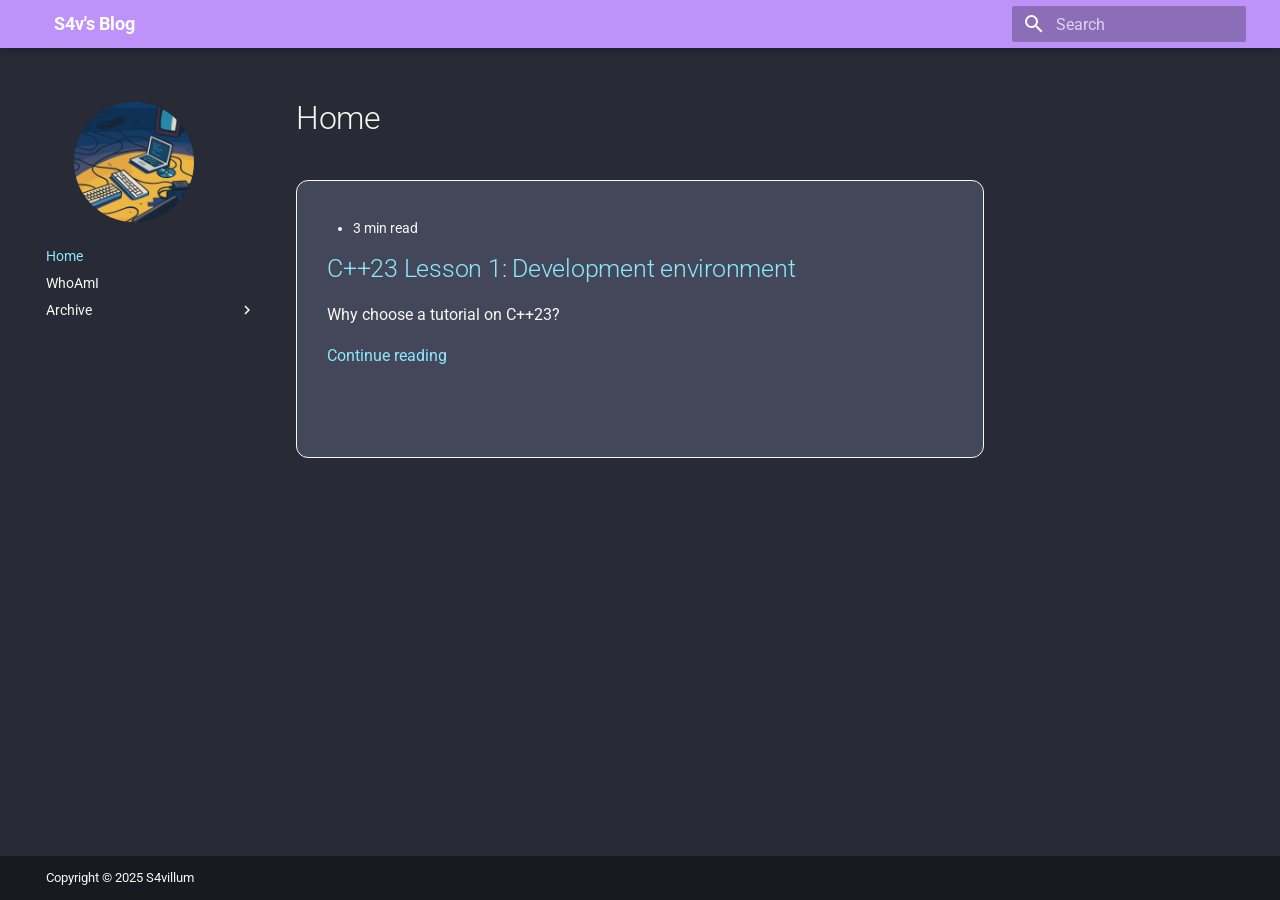
==== commit 3efc9ccb: "Deployed d2fc278 with MkDocs version: 1.6.1" ====
--- a/index.html
+++ b/index.html
@@ -14,7 +14,7 @@
       
       
       
-        <link rel="next" href="about/">
+        <link rel="next" href="whoami/">
       
       
         
@@ -74,6 +74,11 @@
     <input class="md-toggle" data-md-toggle="search" type="checkbox" id="__search" autocomplete="off">
     <label class="md-overlay" for="__drawer"></label>
     <div data-md-component="skip">
+      
+        
+        <a href="#home" class="md-skip">
+          Skip to content
+        </a>
       
     </div>
     <div data-md-component="announce">
@@ -224,6 +229,8 @@
       <input class="md-nav__toggle md-toggle" type="checkbox" id="__toc">
       
       
+        
+      
       
       <a href="." class="md-nav__link md-nav__link--active">
         
@@ -253,14 +260,14 @@
   
   
     <li class="md-nav__item">
-      <a href="about/" class="md-nav__link">
+      <a href="whoami/" class="md-nav__link">
         
   
   
   <span class="md-ellipsis">
     
   
-    About
+    WhoAmI
   
 
     
@@ -279,15 +286,64 @@
   
   
   
+    
+    
+    
+    
+    
+    <li class="md-nav__item md-nav__item--nested">
+      
+        
+        
+        <input class="md-nav__toggle md-toggle " type="checkbox" id="__nav_3" >
+        
+          
+          <label class="md-nav__link" for="__nav_3" id="__nav_3_label" tabindex="0">
+            
+  
+  
+  <span class="md-ellipsis">
+    
+  
+    Archive
+  
+
+    
+  </span>
+  
+  
+
+            <span class="md-nav__icon md-icon"></span>
+          </label>
+        
+        <nav class="md-nav" data-md-level="1" aria-labelledby="__nav_3_label" aria-expanded="false">
+          <label class="md-nav__title" for="__nav_3">
+            <span class="md-nav__icon md-icon"></span>
+            
+  
+    Archive
+  
+
+          </label>
+          <ul class="md-nav__list" data-md-scrollfix>
+            
+              
+                
+  
+  
+  
+    
+  
+  
     <li class="md-nav__item">
-      <a href="." class="md-nav__link">
+      <a href="archive/2026/01/" class="md-nav__link">
         
   
   
   <span class="md-ellipsis">
     
   
-    Archive
+    2026 January
   
 
     
@@ -296,6 +352,14 @@
   
 
       </a>
+    </li>
+  
+
+              
+            
+          </ul>
+        </nav>
+      
     </li>
   
 
@@ -317,6 +381,8 @@
   
   
   
+    
+  
   
 </nav>
                   </div>
@@ -332,15 +398,62 @@
 
   <!-- Header del blog (contenuto di blog/index.md) -->
   <header class="md-typeset">
-    
+    <h1 id="home">Home</h1>
+<!-- blog -->
   </header>
 
   <!-- Indice dei post -->
   <section class="blog-index">
     
+      <article class="blog-card">
+        <article class="md-post md-post--excerpt">
+  <header class="md-post__header">
+    
+    <div class="md-post__meta md-meta">
+      <ul class="md-meta__list">
+        
+        
+        
+          
+          <li class="md-meta__item">
+            
+              3 min read
+            
+          </li>
+        
+        
+      </ul>
+      
+    </div>
+  </header>
+  <div class="md-post__content md-typeset">
+    <h2 id="c23-lesson-1-development-environment"><a class="toclink" href="2026/01/10/c23-lesson-1-development-environment/">C++23 Lesson 1: Development environment</a></h2>
+<p>Why choose a tutorial on C++23? 
+    
+      <nav class="md-post__action">
+        <a href="2026/01/10/c23-lesson-1-development-environment/">
+          Continue reading
+        </a>
+      </nav>
+    
+    
+  </div>
+</article>
+      </article>
+    
   </section>
 
   <!-- Paginazione (lasciata com'è nel tema originale) -->
+  
+    
+      
+
+
+
+<nav class="md-pagination">
+  
+</nav>
+    
   
 
 
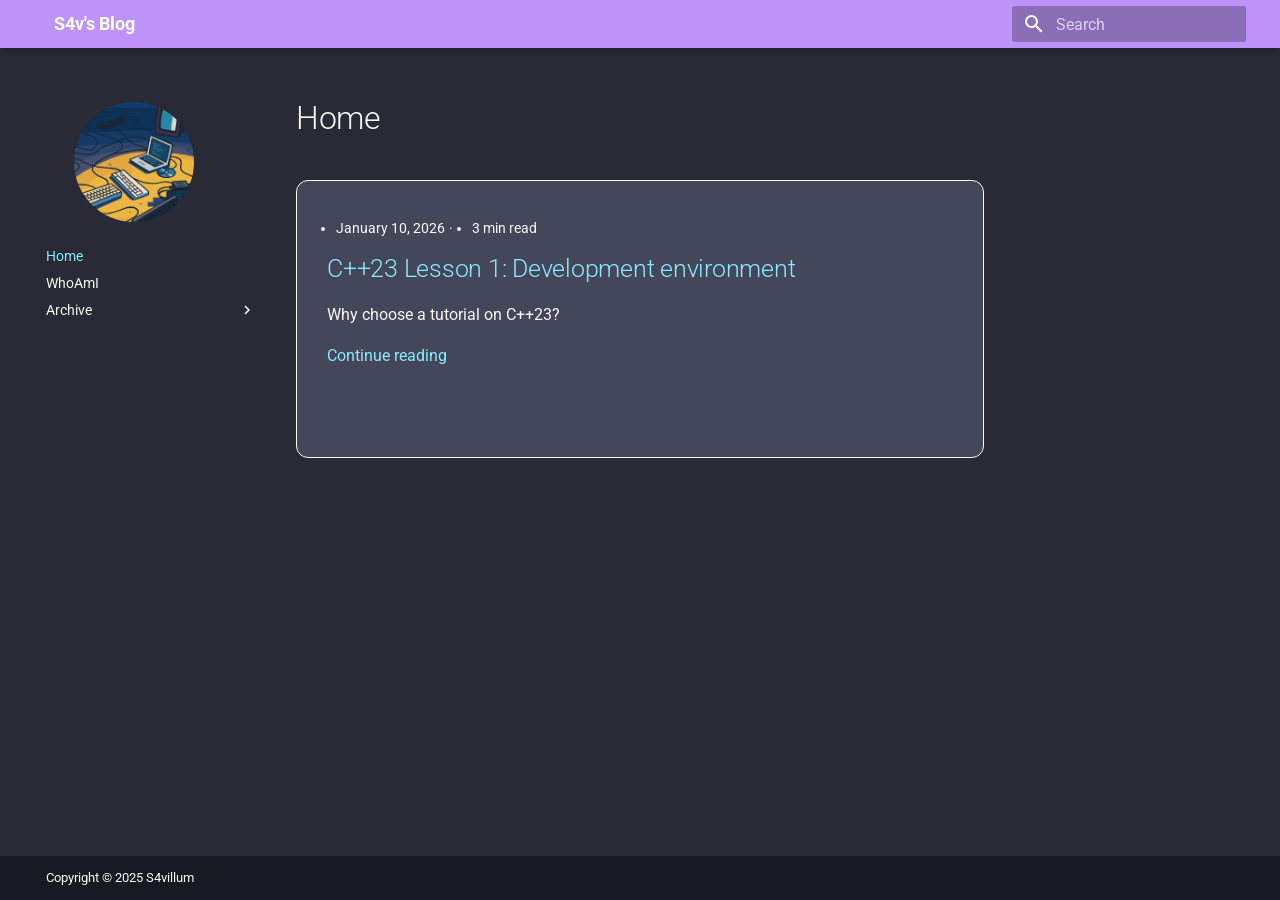
==== commit 5ac1bfae: "Deployed d2fc278 with MkDocs version: 1.6.1" ====
--- a/index.html
+++ b/index.html
@@ -412,6 +412,9 @@
     <div class="md-post__meta md-meta">
       <ul class="md-meta__list">
         
+        <li class="md-meta__item">
+          <time datetime="2026-01-10 00:00:00+00:00">January 10, 2026</time></li>
+        
         
         
           
--- a/assets/stylesheets/dracula.css
+++ b/assets/stylesheets/dracula.css
@@ -94,15 +94,27 @@
   background: var(--md-default-bg-color--lighter);
 }
 
-/* Per sicurezza, assicuriamoci che il testo interno usi la tipografia standard */
-.blog-card .md-typeset {
-  margin: 0;
-}
-
-/* (Opzionale) Effetto hover leggero sulla card */
-.blog-card:hover {
-  box-shadow: 0 0 12px rgba(0, 0, 0, 0.25);
-}
+/* Per sicurezza, assicuriamoci che il testo interno usi la tipografia standard */
+.blog-card .md-typeset {
+  margin: 0;
+}
+
+/* Mantiene data e readtime sulla stessa riga nelle card */
+.blog-card .md-post__meta .md-meta__list {
+  display: flex;
+  flex-wrap: wrap;
+  gap: 0.25rem 0.75rem;
+  align-items: center;
+}
+
+.blog-card .md-post__meta .md-meta__item {
+  margin: 0;
+}
+
+/* (Opzionale) Effetto hover leggero sulla card */
+.blog-card:hover {
+  box-shadow: 0 0 12px rgba(0, 0, 0, 0.25);
+}
 
 /* Nasconde la scrollbar nella sidebar primaria mantenendo lo scroll */
 .md-sidebar--primary .md-sidebar__scrollwrap {
